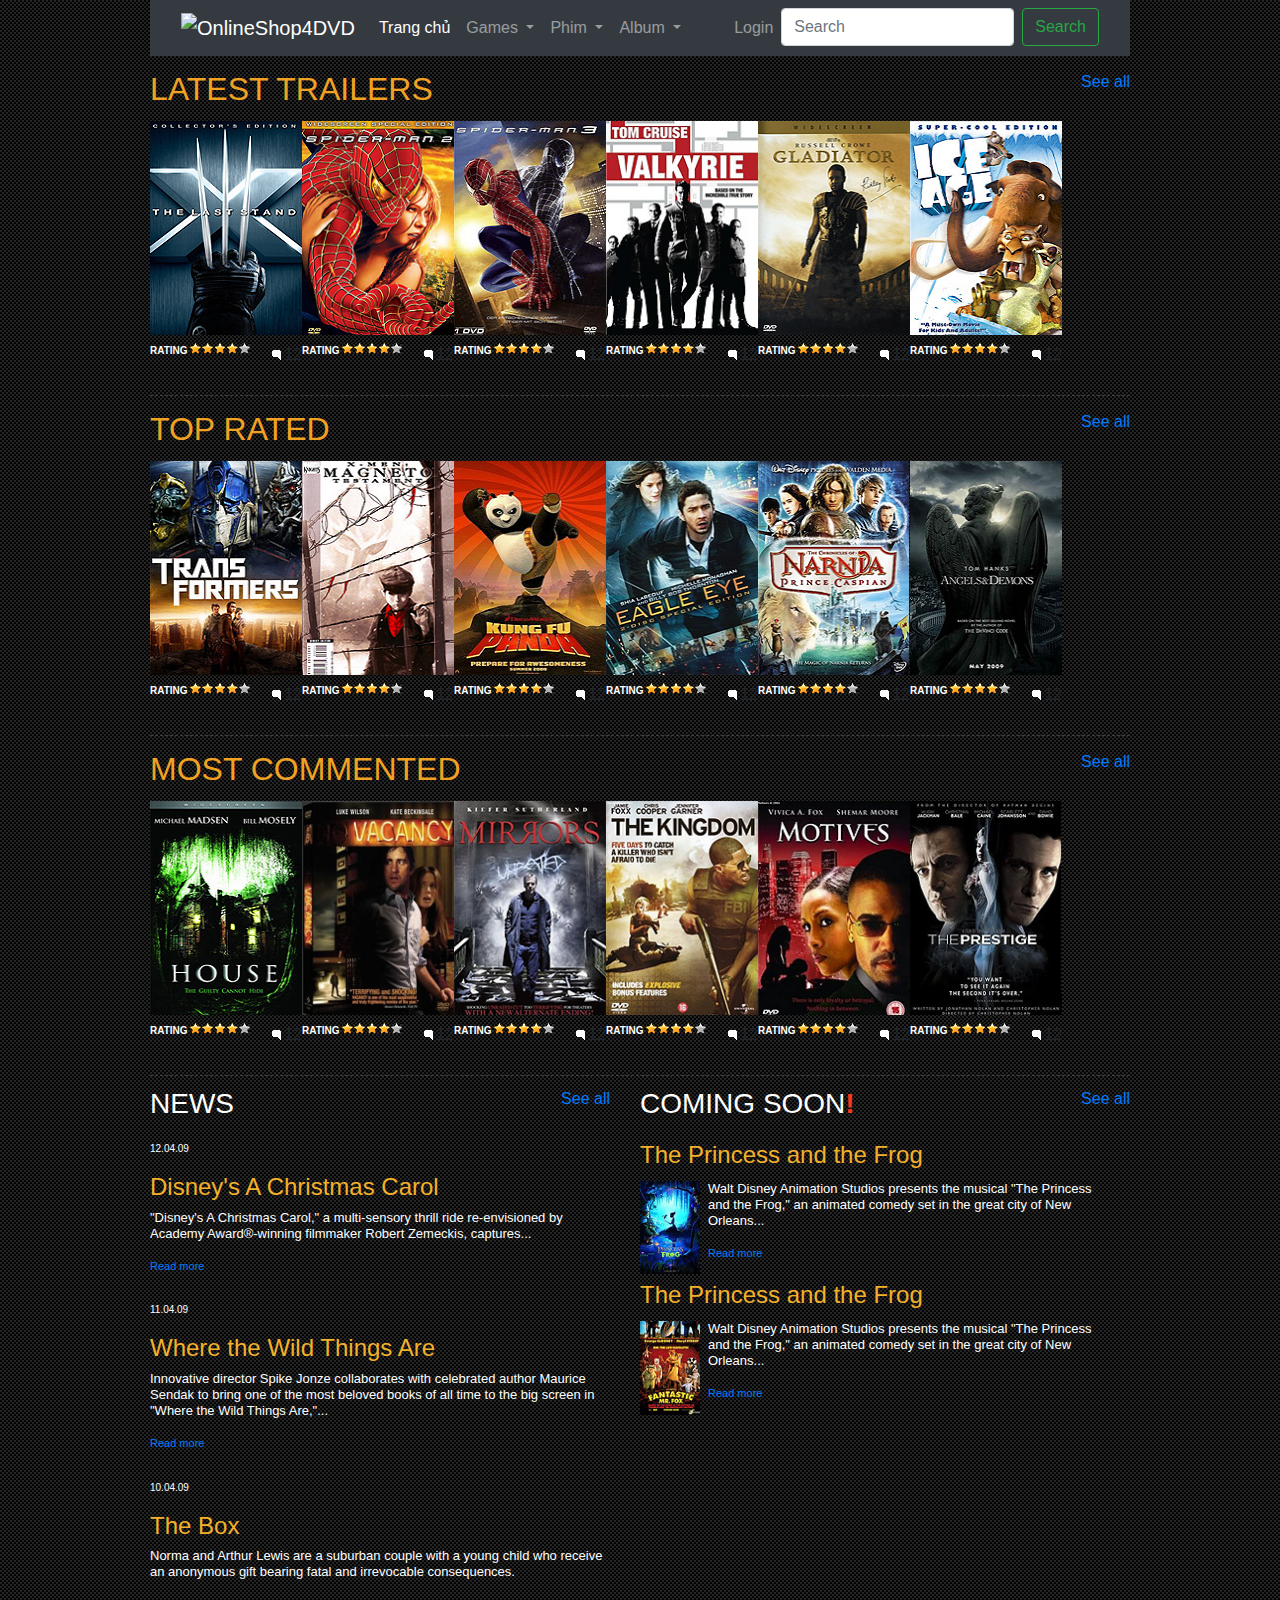
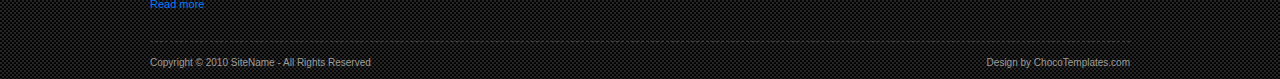
==== FRONTEND/index.html @ 72869374 "Add files via upload" ====
<!DOCTYPE html PUBLIC "-//W3C//DTD XHTML 1.0 Transitional//EN" "http://www.w3.org/TR/xhtml1/DTD/xhtml1-transitional.dtd">
<html xmlns="http://www.w3.org/1999/xhtml">
<head>
<title>MovieHunter</title>
<meta http-equiv="Content-Type" content="text/html; charset=utf-8" />
<link rel="stylesheet" href="css/style.css" type="text/css" media="all" />
<link rel="stylesheet" href="https://stackpath.bootstrapcdn.com/bootstrap/4.3.1/css/bootstrap.min.css" integrity="sha384-ggOyR0iXCbMQv3Xipma34MD+dH/1fQ784/j6cY/iJTQUOhcWr7x9JvoRxT2MZw1T" crossorigin="anonymous">
<script type="text/javascript" src="js/jquery-1.4.2.min.js"></script>
<script type="text/javascript" src="js/jquery-func.js"></script>
<script src="https://code.jquery.com/jquery-3.3.1.slim.min.js" integrity="sha384-q8i/X+965DzO0rT7abK41JStQIAqVgRVzpbzo5smXKp4YfRvH+8abtTE1Pi6jizo" crossorigin="anonymous"></script>
<script src="https://cdnjs.cloudflare.com/ajax/libs/popper.js/1.14.7/umd/popper.min.js" integrity="sha384-UoQfFZi/Z9sH6G+Jc3GHE4LWSKz9L3/6nQURxX5ST6UZl/60p4B7tUWE5wA6BwEA" crossorigin="anonymous"></script>
<link rel="stylesheet" href="https://cdn.jsdelivr.net/npm/bootstrap@4.6.0/dist/css/bootstrap.min.css">
<script src="https://code.jquery.com/jquery-3.5.1.slim.min.js"></script>
<script src="https://cdn.jsdelivr.net/npm/popper.js@1.16.0/dist/umd/popper.min.js"></script>
<script src="https://cdn.jsdelivr.net/npm/bootstrap@4.6.0/dist/js/bootstrap.min.js"></script><!--[if IE 6]><link rel="stylesheet" href="css/ie6.css" type="text/css" media="all" /><![endif]-->
</head>
<body>
<!-- START PAGE SOURCE -->
<div id="shell">
  <nav class="navbar navbar-expand-md navbar-dark bg-dark">
    <div class="container">
      <!-- Logo -->
      <a class="navbar-brand" href="#">
        <img src="/path/to/your/logo.png" alt="OnlineShop4DVD" height="30">
      </a>
      <!-- Responsive Navbar Toggler -->
      <button class="navbar-toggler" type="button" data-toggle="collapse" data-target="#navbarNav" aria-controls="navbarNav" aria-expanded="false" aria-label="Toggle navigation">
        <span class="navbar-toggler-icon"></span>
      </button>
    <!-- Navbar Links -->
      <div class="collapse navbar-collapse" id="navbarNav">
        <ul class="navbar-nav mr-auto">
          <li class="nav-item active">
            <a class="nav-link" href="/">Trang chủ <span class="sr-only">(current)</span>
            </a>
          </li>
          <!-- Games Dropdown Menu -->
          <li class="nav-item dropdown">
            <a class="nav-link dropdown-toggle" href="#" id="gamesDropdown" role="button" data-toggle="dropdown" aria-haspopup="true" aria-expanded="false"> Games </a>
            <div class="dropdown-menu" aria-labelledby="gamesDropdown">
              <a class="dropdown-item" href="/action-games">Hành động</a>
              <a class="dropdown-item" href="/rpg-games">Nhập vai</a>
            </div>
          </li>
          <!-- Phim Dropdown Menu -->
          <li class="nav-item dropdown">
            <a class="nav-link dropdown-toggle" href="#" id="phimDropdown" role="button" data-toggle="dropdown" aria-haspopup="true" aria-expanded="false"> Phim </a>
            <div class="dropdown-menu" aria-labelledby="phimDropdown">
              <a class="dropdown-item" href="/action-movies">Hành động</a>
              <a class="dropdown-item" href="/drama-movies">Tâm lý</a>
            </div>
          </li>
          <!-- Album Dropdown Menu -->
          <li class="nav-item dropdown">
            <a class="nav-link dropdown-toggle" href="#" id="albumDropdown" role="button" data-toggle="dropdown" aria-haspopup="true" aria-expanded="false"> Album </a>
            <div class="dropdown-menu" aria-labelledby="albumDropdown">
              <a class="dropdown-item" href="/rock-albums">Rock</a>
              <a class="dropdown-item" href="/pop-albums">Pop</a>
              <a class="dropdown-item" href="/vpop-albums">VPop</a>
            </div>
          </li>
        </ul>
        <!-- Navbar Buttons -->
        <ul class="navbar-nav">
          <li class="nav-item">
            <a class="nav-link" href="/login">Login</a>
          </li>
          <li class="nav-item">
            <form class="form-inline my-2 my-lg-0">
              <input class="form-control mr-sm-2" type="search" placeholder="Search" aria-label="Search">
              <button class="btn btn-outline-success my-2 my-sm-0" type="submit">Search</button>
            </form>
          </li>
        </ul>
      </div>
    </div>
  </nav>
  <div id="main">
    <div id="content">
      <div class="box">
        <div class="head">
          <h2>LATEST TRAILERS</h2>
          <p class="text-right"><a href="#">See all</a></p>
        </div>
        <div class="movie">
          <div class="movie-image"> <span class="play"><span class="name">X-MAN</span></span> <a href="#"><img src="css/images/movie1.jpg" alt="" /></a> </div>
          <div class="rating">
            <p>RATING</p>
            <div class="stars">
              <div class="stars-in"> </div>
            </div>
            <span class="comments">12</span> </div>
        </div>
        <div class="movie">
          <div class="movie-image"> <span class="play"><span class="name">SPIDER MAN 2</span></span> <a href="#"><img src="css/images/movie2.jpg" alt="" /></a> </div>
          <div class="rating">
            <p>RATING</p>
            <div class="stars">
              <div class="stars-in"> </div>
            </div>
            <span class="comments">12</span> </div>
        </div>
        <div class="movie">
          <div class="movie-image"> <span class="play"><span class="name">SPIDER MAN 3</span></span> <a href="#"><img src="css/images/movie3.jpg" alt="" /></a> </div>
          <div class="rating">
            <p>RATING</p>
            <div class="stars">
              <div class="stars-in"> </div>
            </div>
            <span class="comments">12</span> </div>
        </div>
        <div class="movie">
          <div class="movie-image"> <span class="play"><span class="name">VALKYRIE</span></span> <a href="#"><img src="css/images/movie4.jpg" alt="" /></a> </div>
          <div class="rating">
            <p>RATING</p>
            <div class="stars">
              <div class="stars-in"> </div>
            </div>
            <span class="comments">12</span> </div>
        </div>
        <div class="movie">
          <div class="movie-image"> <span class="play"><span class="name">GLADIATOR</span></span> <a href="#"><img src="css/images/movie5.jpg" alt="" /></a> </div>
          <div class="rating">
            <p>RATING</p>
            <div class="stars">
              <div class="stars-in"> </div>
            </div>
            <span class="comments">12</span> </div>
        </div>
        <div class="movie last">
          <div class="movie-image"> <span class="play"><span class="name">ICE AGE</span></span> <a href="#"><img src="css/images/movie6.jpg" alt="" /></a> </div>
          <div class="rating">
            <p>RATING</p>
            <div class="stars">
              <div class="stars-in"> </div>
            </div>
            <span class="comments">12</span> </div>
        </div>
        <div class="cl">&nbsp;</div>
      </div>
      <div class="box">
        <div class="head">
          <h2>TOP RATED</h2>
          <p class="text-right"><a href="#">See all</a></p>
        </div>
        <div class="movie">
          <div class="movie-image"> <span class="play"><span class="name">TRANSFORMERS</span></span> <a href="#"><img src="css/images/movie7.jpg" alt="" /></a> </div>
          <div class="rating">
            <p>RATING</p>
            <div class="stars">
              <div class="stars-in"> </div>
            </div>
            <span class="comments">12</span> </div>
        </div>
        <div class="movie">
          <div class="movie-image"> <span class="play"><span class="name">MAGNETO</span></span> <a href="#"><img src="css/images/movie8.jpg" alt="" /></a> </div>
          <div class="rating">
            <p>RATING</p>
            <div class="stars">
              <div class="stars-in"> </div>
            </div>
            <span class="comments">12</span> </div>
        </div>
        <div class="movie">
          <div class="movie-image"> <span class="play"><span class="name">KUNG FU PANDA</span></span> <a href="#"><img src="css/images/movie9.jpg" alt="" /></a> </div>
          <div class="rating">
            <p>RATING</p>
            <div class="stars">
              <div class="stars-in"> </div>
            </div>
            <span class="comments">12</span> </div>
        </div>
        <div class="movie">
          <div class="movie-image"> <span class="play"><span class="name">EAGLE EYE</span></span> <a href="#"><img src="css/images/movie10.jpg" alt="" /></a> </div>
          <div class="rating">
            <p>RATING</p>
            <div class="stars">
              <div class="stars-in"> </div>
            </div>
            <span class="comments">12</span> </div>
        </div>
        <div class="movie">
          <div class="movie-image"> <span class="play"><span class="name">NARNIA</span></span> <a href="#"><img src="css/images/movie11.jpg" alt="" /></a> </div>
          <div class="rating">
            <p>RATING</p>
            <div class="stars">
              <div class="stars-in"> </div>
            </div>
            <span class="comments">12</span> </div>
        </div>
        <div class="movie last">
          <div class="movie-image"> <span class="play"><span class="name">ANGELS &amp; DEMONS</span></span> <a href="#"><img src="css/images/movie12.jpg" alt="" /></a> </div>
          <div class="rating">
            <p>RATING</p>
            <div class="stars">
              <div class="stars-in"> </div>
            </div>
            <span class="comments">12</span> </div>
        </div>
        <div class="cl">&nbsp;</div>
      </div>
      <div class="box">
        <div class="head">
          <h2>MOST COMMENTED</h2>
          <p class="text-right"><a href="#">See all</a></p>
        </div>
        <div class="movie">
          <div class="movie-image"> <span class="play"><span class="name">HOUSE</span></span> <a href="#"><img src="css/images/movie13.jpg" alt="" /></a> </div>
          <div class="rating">
            <p>RATING</p>
            <div class="stars">
              <div class="stars-in"> </div>
            </div>
            <span class="comments">12</span> </div>
        </div>
        <div class="movie">
          <div class="movie-image"> <span class="play"><span class="name">VACANCY</span></span> <a href="#"><img src="css/images/movie14.jpg" alt="" /></a> </div>
          <div class="rating">
            <p>RATING</p>
            <div class="stars">
              <div class="stars-in"> </div>
            </div>
            <span class="comments">12</span> </div>
        </div>
        <div class="movie">
          <div class="movie-image"> <span class="play"><span class="name">MIRRORS</span></span> <a href="#"><img src="css/images/movie15.jpg" alt="" /></a> </div>
          <div class="rating">
            <p>RATING</p>
            <div class="stars">
              <div class="stars-in"> </div>
            </div>
            <span class="comments">12</span> </div>
        </div>
        <div class="movie">
          <div class="movie-image"> <span class="play"><span class="name">THE KINGDOM</span></span> <a href="#"><img src="css/images/movie16.jpg" alt="" /></a> </div>
          <div class="rating">
            <p>RATING</p>
            <div class="stars">
              <div class="stars-in"> </div>
            </div>
            <span class="comments">12</span> </div>
        </div>
        <div class="movie">
          <div class="movie-image"> <span class="play"><span class="name">MOTIVES</span></span> <a href="#"><img src="css/images/movie17.jpg" alt="" /></a> </div>
          <div class="rating">
            <p>RATING</p>
            <div class="stars">
              <div class="stars-in"> </div>
            </div>
            <span class="comments">12</span> </div>
        </div>
        <div class="movie last">
          <div class="movie-image"> <span class="play"><span class="name">THE PRESTIGE</span></span> <a href="#"><img src="css/images/movie18.jpg" alt="" /></a> </div>
          <div class="rating">
            <p>RATING</p>
            <div class="stars">
              <div class="stars-in"> </div>
            </div>
            <span class="comments">12</span> </div>
        </div>
        <div class="cl">&nbsp;</div>
      </div>
    </div>
    <div id="news">
      <div class="head">
        <h3>NEWS</h3>
        <p class="text-right"><a href="#">See all</a></p>
      </div>
      <div class="content">
        <p class="date">12.04.09</p>
        <h4>Disney's A Christmas Carol</h4>
        <p>&quot;Disney's A Christmas Carol,&quot; a multi-sensory thrill ride re-envisioned by Academy Award&reg;-winning filmmaker Robert Zemeckis, captures... </p>
        <a href="#">Read more</a> </div>
      <div class="content">
        <p class="date">11.04.09</p>
        <h4>Where the Wild Things Are</h4>
        <p>Innovative director Spike Jonze collaborates with celebrated author Maurice Sendak to bring one of the most beloved books of all time to the big screen in &quot;Where the Wild Things Are,&quot;...</p>
        <a href="#">Read more</a> </div>
      <div class="content">
        <p class="date">10.04.09</p>
        <h4>The Box</h4>
        <p>Norma and Arthur Lewis are a suburban couple with a young child who receive an anonymous gift bearing fatal and irrevocable consequences.</p>
        <a href="#">Read more</a> </div>
    </div>
    <div id="coming">
      <div class="head">
        <h3>COMING SOON<strong>!</strong></h3>
        <p class="text-right"><a href="#">See all</a></p>
      </div>
      <div class="content">
        <h4>The Princess and the Frog </h4>
        <a href="#"><img src="css/images/coming-soon1.jpg" alt="" /></a>
        <p>Walt Disney Animation Studios presents the musical &quot;The Princess and the Frog,&quot; an animated comedy set in the great city of New Orleans...</p>
        <a href="#">Read more</a> </div>
      <div class="cl">&nbsp;</div>
      <div class="content">
        <h4>The Princess and the Frog </h4>
        <a href="#"><img src="css/images/coming-soon2.jpg" alt="" /></a>
        <p>Walt Disney Animation Studios presents the musical &quot;The Princess and the Frog,&quot; an animated comedy set in the great city of New Orleans...</p>
        <a href="#">Read more</a> </div>
    </div>
    <div class="cl">&nbsp;</div>
  </div>
  <div id="footer">
    <p class="lf">Copyright &copy; 2010 <a href="#">SiteName</a> - All Rights Reserved</p>
    <p class="rf">Design by <a href="http://chocotemplates.com/">ChocoTemplates.com</a></p>
    <div style="clear:both;"></div>
  </div>
</div>
<!-- END PAGE SOURCE -->
</body>
</html>
---- FRONTEND/css/style.css ----
* {
	margin:0;
	padding:0;
	outline:0;
}
body {
	font-size:12px;
	line-height:1.3;
	font-family:Arial, Helvetica, Sans-Serif;
	color:#ccc;
	background:url('images/body-bg.gif');
}
a {
	color:#e7b038;
	text-decoration:underline;
	cursor:pointer;
}
a:hover {
	text-decoration:none;
}
a img {
	border:0;
}
input, textarea, select {
	font-size:12px;
	font-family:Arial, Helvetica, sans-serif;
}
textarea {
	overflow:auto;
}
.cl {
	display:block;
	height:0;
	font-size:0;
	line-height:0;
	text-indent:-4000px;
	clear:both;
}
.notext {
	font-size:0;
	line-height:0;
	text-indent:-4000px;
}
.left, .alignleft {
	float:left;
	display:inline;
}
.right, .alignright {
	float:right;
	display:inline;
}
.text-right {
	text-align:right;
}
h2 {
	font-size:10px;
	color:#f2a223;
	font-weight:bold;
}
h3 {
	font-size:14px;
	color:#fff;
	font-weight:bold;
}
h4 {
	font-size:14px;
	color:#f3b12b;
	font-weight:bold;
}
#shell {
	width:980px;
	margin:0 auto;
}
#header {
	position:relative;
}
h1#logo {
	position:absolute;
	top:37px;
	left:0;
}
h1#logo a {
	float:left;
	width:239px;
	height:49px;
	background:url('images/logo.gif') no-repeat 0 0;
	font-size:0;
	line-height:0;
	text-indent:-4000px;
}
.social {
	float:right;
	width:160px;
	padding-top:11px;
}
.social span {
	float:left;
	display:inline;
	font-size:10px;
	color:#9f9f9f;
	line-height:16px;
	padding-right:5px;
}
.social ul {
	list-style:none;
}
.social ul li {
	float:left;
	display:inline;
	width:16px;
	padding-right:2px;
}
.social ul li a {
	float:left;
	display:inline;
	width:16px;
	height:16px;
	background:url('images/social.gif') no-repeat 0 0;
	font-size:0;
	line-height:0;
	text-indent:-4000px;
}
.social ul li a.facebook {
	background-position:-18px 0;
}
.social ul li a.vimeo {
	background-position:-36px 0;
}
.social ul li a.rss {
	background-position:-54px 0;
}
#navigation {
	float:right;
	clear:right;
	padding-top:28px;
	padding-bottom:47px;
}
#navigation ul {
	list-style:none;
}
#navigation ul li {
	float:left;
	display:inline;
	padding-left:29px;
}
#navigation ul li a {
	font-size:14px;
	font-weight:bold;
	color:#fff;
	text-decoration:none;
}
#navigation ul li a.active, #navigation ul li a:hover {
	color:#d91d2a;
}
#sub-navigation {
	display:block;
	clear:right;
	border-top:1px dashed #666;
	border-bottom:1px dashed #666;
	padding:8px 0;
}
#sub-navigation ul {
	list-style:none;
}
#sub-navigation ul li {
	float:left;
	display:inline;
	padding-right:23px;
}
#sub-navigation ul li a {
	font-size:14px;
	font-weight:bold;
	color:#fff;
	line-height:24px;
	text-decoration:none;
}
#sub-navigation ul li a:hover {
	text-decoration:underline;
}
#search {
	width:346px;
	margin:0 0 0 auto;
}
#search label {
	float:left;
	display:inline;
	font-size:14px;
	font-weight:bold;
	color:#fff;
	line-height:24px;
	padding-right:6px;
}
#search .search-field {
	width:238px;
	border:1px solid #413e3e;
	background:#000;
	color:#787878;
	padding:2px 0 2px 2px;
}
#search .search-button {
	font-size:14px;
	font-weight:bold;
	border:0;
	background:none;
	color:#fff;
	cursor:pointer;
}
#main {
	border-bottom:1px dashed #413e3e;
}
#content {
}
.box {
	width:980px;
	border-bottom:1px dashed #413e3e;
	padding-bottom:21px;
}
.box .head {
	width:980px;
	padding-top:14px;
	padding-bottom:11px;
}
.box .head h2 {
	float:left;
	display:inline;
}
.box .movie {
	width:152px;
	float:left;
	padding-right:12px;
}
.movie-image {
	float:left;
	width:152px;
	height:214px;
	position:relative;
}
.movie-image img {
	width:152px;
	height:214px;
}
.movie-image a {
	float:left;
	display:inline;
	width:152px;
	height:214px;
	position:relative;
	z-index:2;
}
.play {
	position:absolute;
	top:0;
	left:0;
	width:152px;
	height:214px;
	background:url('images/image-hover.png');
	display:block;
	z-index:5;
	cursor:pointer;
	display:none;
}
.movie span.name {
	font-weight:bold;
	color:#fff;
	font-size:14px;
	text-align:center;
	padding-top:160px;
	display:block;
}
.box .last {
	padding:0;
}
.rating {
	float:left;
	width:152px;
	padding-top:8px;
}
.rating p {
	float:left;
	font-size:10px;
	color:#fff;
	font-weight:bold;
}
.rating .stars {
	float:left;
	width:60px;
	height:11px;
	background:url('images/stars.gif') no-repeat 0 0;
	margin-left:2px;
}
.rating .stars-in {
	width:48px;
	display:inline;
	background:url('images/stars.gif') no-repeat 0 bottom;
	position:absolute;
	height:11px;
	font-size:0;
	line-height:0;
	text-indent:-4000px;
}
.comments {
	background:url('images/comments.gif') no-repeat 0 center;
	padding-left:12px;
	float:right;
}
#news {
	width:460px;
	float:left;
}
#news .head {
	width:460px;
	padding-top:11px;
	padding-bottom:14px;
}
#news h3, #coming h3 {
	float:left;
}
#coming {
	width:490px;
	float:left;
	padding-left:30px;
}
#coming .head {
	width:490px;
	padding-top:11px;
	padding-bottom:14px;
}
#coming .head strong {
	color:#ff361a;
}
#coming .content {
	min-height:130px;
	height:auto !important;
	height:130px;
	padding-bottom:20px;
}
#coming .content h4 {
	padding-bottom:3px;
}
.content {
	padding-bottom:28px;
}
.content .date {
	font-size:10px;
	color:#fff;
}
.content img {
	float:left;
	width:68px;
	padding-right:8px;
}
.content p {
	font-size:13px;
	color:#fff;
	line-height:16px;
}
.content a {
	font-size:11px;
}
#footer {
	padding:15px 0 0 0;
	font-size:10px;
}
#footer, #footer a {
	color:#9c9c9c;
	text-decoration:none;
}
#footer a:hover {
	text-decoration:none;
}
#footer p {
	margin:0;
	padding:0 0 11px 0;
	line-height:normal;
	white-space:nowrap;
}
#footer .lf {
	float:left;
}
#footer .rf {
	float:right;
}
---- FRONTEND/css/ie6.css ----
.play {
	background-image:none;
 	filter:progid:DXImageTransform.Microsoft.AlphaImageLoader(src='css/images/image-hover.png', sizingMethod='image');
}
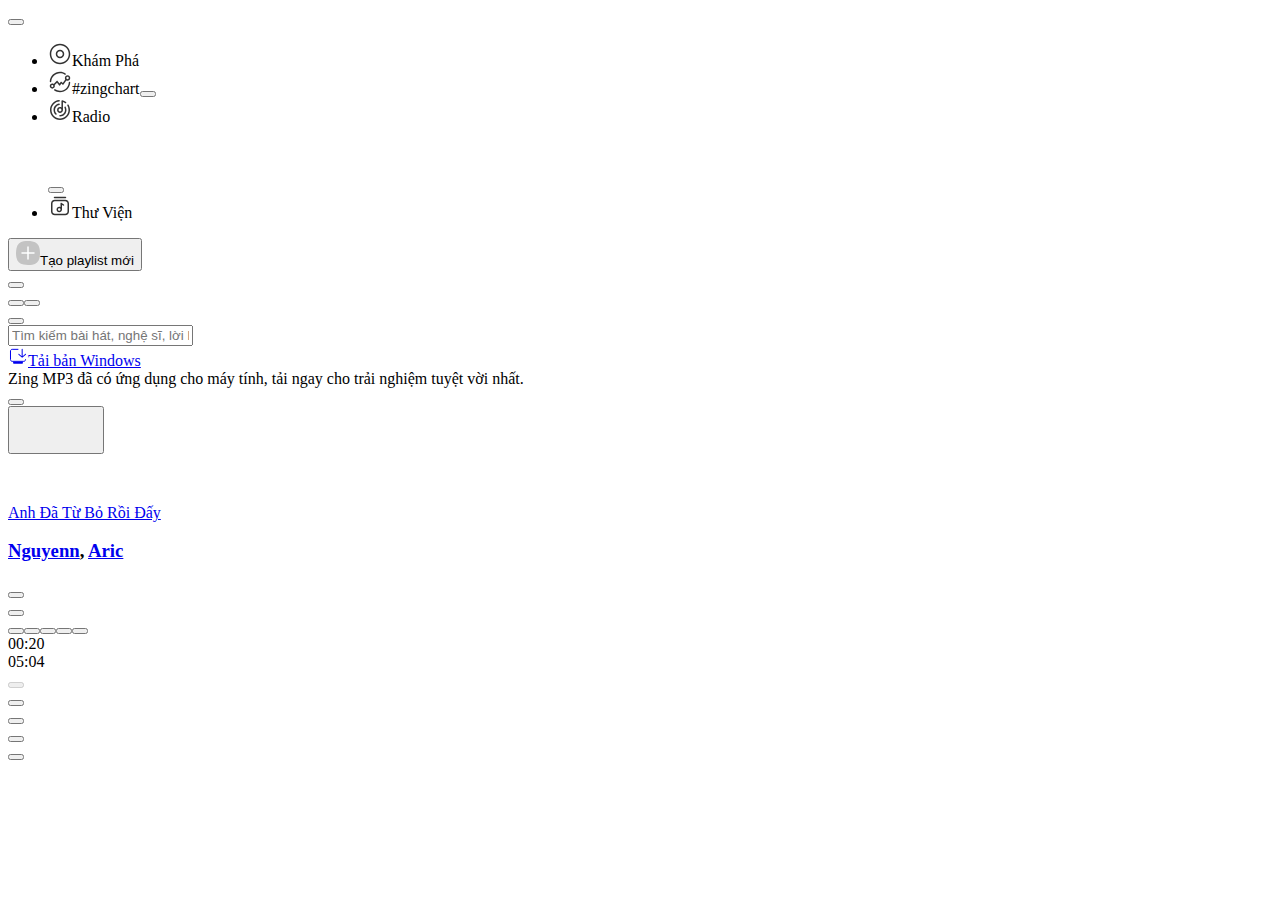
==== commit 122fd9ef: "Update Album" ====
--- a/FRONTEND/index.html
+++ b/FRONTEND/index.html
@@ -1,312 +1,367 @@
-<!DOCTYPE html PUBLIC "-//W3C//DTD XHTML 1.0 Transitional//EN" "http://www.w3.org/TR/xhtml1/DTD/xhtml1-transitional.dtd">
-<html xmlns="http://www.w3.org/1999/xhtml">
-<head>
-<title>MovieHunter</title>
-<meta http-equiv="Content-Type" content="text/html; charset=utf-8" />
-<link rel="stylesheet" href="css/style.css" type="text/css" media="all" />
-<link rel="stylesheet" href="https://stackpath.bootstrapcdn.com/bootstrap/4.3.1/css/bootstrap.min.css" integrity="sha384-ggOyR0iXCbMQv3Xipma34MD+dH/1fQ784/j6cY/iJTQUOhcWr7x9JvoRxT2MZw1T" crossorigin="anonymous">
-<script type="text/javascript" src="js/jquery-1.4.2.min.js"></script>
-<script type="text/javascript" src="js/jquery-func.js"></script>
-<script src="https://code.jquery.com/jquery-3.3.1.slim.min.js" integrity="sha384-q8i/X+965DzO0rT7abK41JStQIAqVgRVzpbzo5smXKp4YfRvH+8abtTE1Pi6jizo" crossorigin="anonymous"></script>
-<script src="https://cdnjs.cloudflare.com/ajax/libs/popper.js/1.14.7/umd/popper.min.js" integrity="sha384-UoQfFZi/Z9sH6G+Jc3GHE4LWSKz9L3/6nQURxX5ST6UZl/60p4B7tUWE5wA6BwEA" crossorigin="anonymous"></script>
-<link rel="stylesheet" href="https://cdn.jsdelivr.net/npm/bootstrap@4.6.0/dist/css/bootstrap.min.css">
-<script src="https://code.jquery.com/jquery-3.5.1.slim.min.js"></script>
-<script src="https://cdn.jsdelivr.net/npm/popper.js@1.16.0/dist/umd/popper.min.js"></script>
-<script src="https://cdn.jsdelivr.net/npm/bootstrap@4.6.0/dist/js/bootstrap.min.js"></script><!--[if IE 6]><link rel="stylesheet" href="css/ie6.css" type="text/css" media="all" /><![endif]-->
-</head>
-<body>
-<!-- START PAGE SOURCE -->
-<div id="shell">
-  <nav class="navbar navbar-expand-md navbar-dark bg-dark">
-    <div class="container">
-      <!-- Logo -->
-      <a class="navbar-brand" href="#">
-        <img src="/path/to/your/logo.png" alt="OnlineShop4DVD" height="30">
-      </a>
-      <!-- Responsive Navbar Toggler -->
-      <button class="navbar-toggler" type="button" data-toggle="collapse" data-target="#navbarNav" aria-controls="navbarNav" aria-expanded="false" aria-label="Toggle navigation">
-        <span class="navbar-toggler-icon"></span>
-      </button>
-    <!-- Navbar Links -->
-      <div class="collapse navbar-collapse" id="navbarNav">
-        <ul class="navbar-nav mr-auto">
-          <li class="nav-item active">
-            <a class="nav-link" href="/">Trang chủ <span class="sr-only">(current)</span>
-            </a>
-          </li>
-          <!-- Games Dropdown Menu -->
-          <li class="nav-item dropdown">
-            <a class="nav-link dropdown-toggle" href="#" id="gamesDropdown" role="button" data-toggle="dropdown" aria-haspopup="true" aria-expanded="false"> Games </a>
-            <div class="dropdown-menu" aria-labelledby="gamesDropdown">
-              <a class="dropdown-item" href="/action-games">Hành động</a>
-              <a class="dropdown-item" href="/rpg-games">Nhập vai</a>
-            </div>
-          </li>
-          <!-- Phim Dropdown Menu -->
-          <li class="nav-item dropdown">
-            <a class="nav-link dropdown-toggle" href="#" id="phimDropdown" role="button" data-toggle="dropdown" aria-haspopup="true" aria-expanded="false"> Phim </a>
-            <div class="dropdown-menu" aria-labelledby="phimDropdown">
-              <a class="dropdown-item" href="/action-movies">Hành động</a>
-              <a class="dropdown-item" href="/drama-movies">Tâm lý</a>
-            </div>
-          </li>
-          <!-- Album Dropdown Menu -->
-          <li class="nav-item dropdown">
-            <a class="nav-link dropdown-toggle" href="#" id="albumDropdown" role="button" data-toggle="dropdown" aria-haspopup="true" aria-expanded="false"> Album </a>
-            <div class="dropdown-menu" aria-labelledby="albumDropdown">
-              <a class="dropdown-item" href="/rock-albums">Rock</a>
-              <a class="dropdown-item" href="/pop-albums">Pop</a>
-              <a class="dropdown-item" href="/vpop-albums">VPop</a>
-            </div>
-          </li>
-        </ul>
-        <!-- Navbar Buttons -->
-        <ul class="navbar-nav">
-          <li class="nav-item">
-            <a class="nav-link" href="/login">Login</a>
-          </li>
-          <li class="nav-item">
-            <form class="form-inline my-2 my-lg-0">
-              <input class="form-control mr-sm-2" type="search" placeholder="Search" aria-label="Search">
-              <button class="btn btn-outline-success my-2 my-sm-0" type="submit">Search</button>
-            </form>
-          </li>
-        </ul>
-      </div>
-    </div>
-  </nav>
-  <div id="main">
-    <div id="content">
-      <div class="box">
-        <div class="head">
-          <h2>LATEST TRAILERS</h2>
-          <p class="text-right"><a href="#">See all</a></p>
-        </div>
-        <div class="movie">
-          <div class="movie-image"> <span class="play"><span class="name">X-MAN</span></span> <a href="#"><img src="css/images/movie1.jpg" alt="" /></a> </div>
-          <div class="rating">
-            <p>RATING</p>
-            <div class="stars">
-              <div class="stars-in"> </div>
-            </div>
-            <span class="comments">12</span> </div>
-        </div>
-        <div class="movie">
-          <div class="movie-image"> <span class="play"><span class="name">SPIDER MAN 2</span></span> <a href="#"><img src="css/images/movie2.jpg" alt="" /></a> </div>
-          <div class="rating">
-            <p>RATING</p>
-            <div class="stars">
-              <div class="stars-in"> </div>
-            </div>
-            <span class="comments">12</span> </div>
-        </div>
-        <div class="movie">
-          <div class="movie-image"> <span class="play"><span class="name">SPIDER MAN 3</span></span> <a href="#"><img src="css/images/movie3.jpg" alt="" /></a> </div>
-          <div class="rating">
-            <p>RATING</p>
-            <div class="stars">
-              <div class="stars-in"> </div>
-            </div>
-            <span class="comments">12</span> </div>
-        </div>
-        <div class="movie">
-          <div class="movie-image"> <span class="play"><span class="name">VALKYRIE</span></span> <a href="#"><img src="css/images/movie4.jpg" alt="" /></a> </div>
-          <div class="rating">
-            <p>RATING</p>
-            <div class="stars">
-              <div class="stars-in"> </div>
-            </div>
-            <span class="comments">12</span> </div>
-        </div>
-        <div class="movie">
-          <div class="movie-image"> <span class="play"><span class="name">GLADIATOR</span></span> <a href="#"><img src="css/images/movie5.jpg" alt="" /></a> </div>
-          <div class="rating">
-            <p>RATING</p>
-            <div class="stars">
-              <div class="stars-in"> </div>
-            </div>
-            <span class="comments">12</span> </div>
-        </div>
-        <div class="movie last">
-          <div class="movie-image"> <span class="play"><span class="name">ICE AGE</span></span> <a href="#"><img src="css/images/movie6.jpg" alt="" /></a> </div>
-          <div class="rating">
-            <p>RATING</p>
-            <div class="stars">
-              <div class="stars-in"> </div>
-            </div>
-            <span class="comments">12</span> </div>
-        </div>
-        <div class="cl">&nbsp;</div>
-      </div>
-      <div class="box">
-        <div class="head">
-          <h2>TOP RATED</h2>
-          <p class="text-right"><a href="#">See all</a></p>
-        </div>
-        <div class="movie">
-          <div class="movie-image"> <span class="play"><span class="name">TRANSFORMERS</span></span> <a href="#"><img src="css/images/movie7.jpg" alt="" /></a> </div>
-          <div class="rating">
-            <p>RATING</p>
-            <div class="stars">
-              <div class="stars-in"> </div>
-            </div>
-            <span class="comments">12</span> </div>
-        </div>
-        <div class="movie">
-          <div class="movie-image"> <span class="play"><span class="name">MAGNETO</span></span> <a href="#"><img src="css/images/movie8.jpg" alt="" /></a> </div>
-          <div class="rating">
-            <p>RATING</p>
-            <div class="stars">
-              <div class="stars-in"> </div>
-            </div>
-            <span class="comments">12</span> </div>
-        </div>
-        <div class="movie">
-          <div class="movie-image"> <span class="play"><span class="name">KUNG FU PANDA</span></span> <a href="#"><img src="css/images/movie9.jpg" alt="" /></a> </div>
-          <div class="rating">
-            <p>RATING</p>
-            <div class="stars">
-              <div class="stars-in"> </div>
-            </div>
-            <span class="comments">12</span> </div>
-        </div>
-        <div class="movie">
-          <div class="movie-image"> <span class="play"><span class="name">EAGLE EYE</span></span> <a href="#"><img src="css/images/movie10.jpg" alt="" /></a> </div>
-          <div class="rating">
-            <p>RATING</p>
-            <div class="stars">
-              <div class="stars-in"> </div>
-            </div>
-            <span class="comments">12</span> </div>
-        </div>
-        <div class="movie">
-          <div class="movie-image"> <span class="play"><span class="name">NARNIA</span></span> <a href="#"><img src="css/images/movie11.jpg" alt="" /></a> </div>
-          <div class="rating">
-            <p>RATING</p>
-            <div class="stars">
-              <div class="stars-in"> </div>
-            </div>
-            <span class="comments">12</span> </div>
-        </div>
-        <div class="movie last">
-          <div class="movie-image"> <span class="play"><span class="name">ANGELS &amp; DEMONS</span></span> <a href="#"><img src="css/images/movie12.jpg" alt="" /></a> </div>
-          <div class="rating">
-            <p>RATING</p>
-            <div class="stars">
-              <div class="stars-in"> </div>
-            </div>
-            <span class="comments">12</span> </div>
-        </div>
-        <div class="cl">&nbsp;</div>
-      </div>
-      <div class="box">
-        <div class="head">
-          <h2>MOST COMMENTED</h2>
-          <p class="text-right"><a href="#">See all</a></p>
-        </div>
-        <div class="movie">
-          <div class="movie-image"> <span class="play"><span class="name">HOUSE</span></span> <a href="#"><img src="css/images/movie13.jpg" alt="" /></a> </div>
-          <div class="rating">
-            <p>RATING</p>
-            <div class="stars">
-              <div class="stars-in"> </div>
-            </div>
-            <span class="comments">12</span> </div>
-        </div>
-        <div class="movie">
-          <div class="movie-image"> <span class="play"><span class="name">VACANCY</span></span> <a href="#"><img src="css/images/movie14.jpg" alt="" /></a> </div>
-          <div class="rating">
-            <p>RATING</p>
-            <div class="stars">
-              <div class="stars-in"> </div>
-            </div>
-            <span class="comments">12</span> </div>
-        </div>
-        <div class="movie">
-          <div class="movie-image"> <span class="play"><span class="name">MIRRORS</span></span> <a href="#"><img src="css/images/movie15.jpg" alt="" /></a> </div>
-          <div class="rating">
-            <p>RATING</p>
-            <div class="stars">
-              <div class="stars-in"> </div>
-            </div>
-            <span class="comments">12</span> </div>
-        </div>
-        <div class="movie">
-          <div class="movie-image"> <span class="play"><span class="name">THE KINGDOM</span></span> <a href="#"><img src="css/images/movie16.jpg" alt="" /></a> </div>
-          <div class="rating">
-            <p>RATING</p>
-            <div class="stars">
-              <div class="stars-in"> </div>
-            </div>
-            <span class="comments">12</span> </div>
-        </div>
-        <div class="movie">
-          <div class="movie-image"> <span class="play"><span class="name">MOTIVES</span></span> <a href="#"><img src="css/images/movie17.jpg" alt="" /></a> </div>
-          <div class="rating">
-            <p>RATING</p>
-            <div class="stars">
-              <div class="stars-in"> </div>
-            </div>
-            <span class="comments">12</span> </div>
-        </div>
-        <div class="movie last">
-          <div class="movie-image"> <span class="play"><span class="name">THE PRESTIGE</span></span> <a href="#"><img src="css/images/movie18.jpg" alt="" /></a> </div>
-          <div class="rating">
-            <p>RATING</p>
-            <div class="stars">
-              <div class="stars-in"> </div>
-            </div>
-            <span class="comments">12</span> </div>
-        </div>
-        <div class="cl">&nbsp;</div>
-      </div>
-    </div>
-    <div id="news">
-      <div class="head">
-        <h3>NEWS</h3>
-        <p class="text-right"><a href="#">See all</a></p>
-      </div>
-      <div class="content">
-        <p class="date">12.04.09</p>
-        <h4>Disney's A Christmas Carol</h4>
-        <p>&quot;Disney's A Christmas Carol,&quot; a multi-sensory thrill ride re-envisioned by Academy Award&reg;-winning filmmaker Robert Zemeckis, captures... </p>
-        <a href="#">Read more</a> </div>
-      <div class="content">
-        <p class="date">11.04.09</p>
-        <h4>Where the Wild Things Are</h4>
-        <p>Innovative director Spike Jonze collaborates with celebrated author Maurice Sendak to bring one of the most beloved books of all time to the big screen in &quot;Where the Wild Things Are,&quot;...</p>
-        <a href="#">Read more</a> </div>
-      <div class="content">
-        <p class="date">10.04.09</p>
-        <h4>The Box</h4>
-        <p>Norma and Arthur Lewis are a suburban couple with a young child who receive an anonymous gift bearing fatal and irrevocable consequences.</p>
-        <a href="#">Read more</a> </div>
-    </div>
-    <div id="coming">
-      <div class="head">
-        <h3>COMING SOON<strong>!</strong></h3>
-        <p class="text-right"><a href="#">See all</a></p>
-      </div>
-      <div class="content">
-        <h4>The Princess and the Frog </h4>
-        <a href="#"><img src="css/images/coming-soon1.jpg" alt="" /></a>
-        <p>Walt Disney Animation Studios presents the musical &quot;The Princess and the Frog,&quot; an animated comedy set in the great city of New Orleans...</p>
-        <a href="#">Read more</a> </div>
-      <div class="cl">&nbsp;</div>
-      <div class="content">
-        <h4>The Princess and the Frog </h4>
-        <a href="#"><img src="css/images/coming-soon2.jpg" alt="" /></a>
-        <p>Walt Disney Animation Studios presents the musical &quot;The Princess and the Frog,&quot; an animated comedy set in the great city of New Orleans...</p>
-        <a href="#">Read more</a> </div>
-    </div>
-    <div class="cl">&nbsp;</div>
-  </div>
-  <div id="footer">
-    <p class="lf">Copyright &copy; 2010 <a href="#">SiteName</a> - All Rights Reserved</p>
-    <p class="rf">Design by <a href="http://chocotemplates.com/">ChocoTemplates.com</a></p>
-    <div style="clear:both;"></div>
-  </div>
-</div>
-<!-- END PAGE SOURCE -->
-</body>
-</html>+<!DOCTYPE html>
+
+<html lang="vi" data-theme="purple"><head>
+  <title>Zing MP3 - Nghe nhạc mới, HOT nhất và tải nhạc miễn phí</title>
+<meta charset="utf-8">
+<meta name="viewport" content="width=device-width, initial-scale=1, shrink-to-fit=no">
+<meta name="theme-color" content="#000000">
+<meta name="description" content="🎵 Tận hưởng âm nhạc chất lượng cao 320kbps miễn phí với hàng triệu bài hát mới, playlist nhạc HOT, bảng xếp hạng #zingchart.">
+<meta name="keywords" content="Zing MP3, nhac so, nhac cua toi, nghe nhac, tai nhac, tim nhac, nhac chat luong cao, upload nhac, Zingmp3, zmp3, mp3, zing, tải nhạc, nghe nhạc, ca nhạc, nhạc, tải nhạc miễn phí, mp3.zing.vn, nghe nhac, nhac, ca nhac, tai nhac, tai nhac mien phi, download nhạc, download nhac, nhạc của tui, nhac cua tui">
+
+<meta name="robots" content="index, follow">
+
+
+<meta name="author" content="Zing MP3">
+<link rel="alternate" media="handheld" href="https://m.zingmp3.vn">
+<link rel="icon" type="image/png" href="https://static-zmp3.zmdcdn.me/skins/zmp3-v5.2/images/icon_zing_mp3_60.png">
+
+<meta name="apple-itunes-app" content="app-id=992357547">
+<meta name="google-site-verification" content="pzxzIC_2QSKnM2iQQQYKoPWc425970M_UIt2Rw3IKPk">
+<meta property="og:title" content="Zing MP3 - Nghe nhạc mới, HOT nhất và tải nhạc miễn phí">                
+<meta property="og:description" content="🎵 Tận hưởng âm nhạc chất lượng cao 320kbps miễn phí với hàng triệu bài hát mới, playlist nhạc HOT, bảng xếp hạng #zingchart.">        
+<meta property="og:image" content="https://static-zmp3.zadn.vn/skins/common/logo600.png">
+<meta property="og:image:url" content="https://static-zmp3.zadn.vn/skins/common/logo600.png">
+<meta property="og:url" content="https://zingmp3.vn">
+<meta property="og:site_name" content="Zing MP3">
+<meta property="og:type" content="website">
+<meta property="al:android:url" content="zingmp3://home?source=facebook&amp;src=facebook" data-app="">
+<meta property="al:android:package" content="com.zing.mp3" data-app="">
+<meta property="al:android:app_name" content="Zing MP3" data-app="">
+
+<meta property="al:ios:url" content="zingmp3://home?source=facebook&amp;src=facebook" data-app="">
+<meta property="al:ios:app_store_id" content="1603079626622346">
+<meta property="al:ios:app_name" content="Zing MP3">
+
+<meta property="al:web:url" content="https://zingmp3.vn">
+
+<meta http-equiv="Content-Type" content="text/html;charset=UTF-8">
+<meta http-equiv="Content-Language" content="vi">
+<meta property="fb:app_id" content="1603079626622346">
+<meta name="format-detection" content="telephone=no">
+<meta name="geo.region" content="VN-SG">
+<meta name="geo.placename" content="11">
+<meta name="geo.position" content="10.763945;106.656201">
+<meta name="ICBM" content="10.763945, 106.656201">
+
+<!-- DNS PREFETCH -->
+<link rel="dns-prefetch" href="//www.google-analytics.com"> 
+<link rel="dns-prefetch" href="//sp.zalo.me">
+<link rel="dns-prefetch" href="//stc-sp.zadn.vn"> 
+<link rel="dns-prefetch" href="//zjs.zmdcdn.me">
+<link rel="dns-prefetch" href="//static-zmp3.zmdcdn.me">
+<link rel="dns-prefetch" href="//connect.facebook.net">
+<link rel="dns-prefetch" href="//stc.za.zaloapp.com">
+<link rel="dns-prefetch" href="//za.zdn.vn/">
+<link rel="dns-prefetch" href="//www.googletagservices.com">
+<link rel="dns-prefetch" href="//www.googletagmanager.com">
+<link rel="dns-prefetch" href="//facebook.com">
+<link rel="dns-prefetch" href="//znews-mcloud-bf-s2.zadn.vn">
+<link rel="dns-prefetch" href="//adtima-static.zadn.vn"> 
+<link rel="dns-prefetch" href="//api.adtimaserver.vn">
+<link rel="dns-prefetch" href="//photo-resize-zmp3.zmdcdn.me">
+<link rel="dns-prefetch" href="//photo-zmp3.zmdcdn.me">
+<link rel="preconnect" href="//photo-resize-zmp3.zmdcdn.me">
+<link rel="preconnect" href="//photo-zmp3.zmdcdn.me">
+<link rel="preconnect" href="//zjs.zmdcdn.me">
+<link rel="preconnect" href="//static-zmp3.zmdcdn.me">
+<link rel="preconnect" href="//stc-sp.zadn.vn">
+<link rel="preconnect" href="//connect.facebook.net">
+<link rel="preconnect" href="//www.googletagmanager.com">
+<link rel="preconnect" href="//www.google-analytics.com">
+<link rel="manifest" href="https://zmp3-static.zmdcdn.me/skins/zmp3-v6.1/manifest/2/manifest.json"> 
+   <link href="https://fonts.googleapis.com/css2?family=Inter:wght@300;400;500;700&amp;display=swap" rel="stylesheet">
+<link href="https://fonts.googleapis.com/css2?family=Luckiest+Guy&amp;display=swap" rel="stylesheet">         
+  <script type="text/javascript" async="" src="https://www.googletagmanager.com/gtag/js?id=G-0CM5NZ8HKZ&amp;l=dataLayer&amp;cx=c"></script><script type="text/javascript" async="" src="https://www.google-analytics.com/analytics.js"></script><script src="https://connect.facebook.net/signals/config/676170256203936?v=2.9.138&amp;r=stable&amp;domain=zingmp3.vn" async=""></script><script async="" src="https://connect.facebook.net/en_US/fbevents.js"></script><script type="application/ld+json">
+{
+  "@context": "http://schema.org",
+  "@type": "Organization",
+  "name": "Zing MP3",
+  "url": "https://zingmp3.vn/",
+  "logo": "https://static-zmp3.zadn.vn/skins/common/logo600.png"
+}
+</script>
+
+
+
+<script type="application/ld+json">
+{
+"@context": "https://schema.org",
+"@type": "WebSite",
+"@id":"https://zingmp3.vn/#website",
+"url": "https://zingmp3.vn/",
+"name":"Zing MP3",
+"potentialAction": [
+  {
+      "@type": "SearchAction",
+      "target": {
+        "@type": "EntryPoint",
+        "urlTemplate": "https://zingmp3.vn/tim-kiem/tat-ca?q={search_term_string}"
+      },
+      "query-input": "required name=search_term_string"
+  }
+]
+}
+</script>
+  <script type="text/javascript">
+      window.API_URL = "//zingmp3.vn/api";
+      window.MOBILE_URL = "https://m.zingmp3.vn";
+      window.DESKTOP_APP_MAC_VERSION = "1.0.12";
+      window.DESKTOP_APP_WIN_VERSION = "1.1.3";
+      window.SCRIPT_ADTIMA_VERSION = "230601.1";
+      window.MP3 = {};
+      (function () {
+          var isMobile = /Android|webOS|iPhone|iPad|iPod|BlackBerry|IEMobile|Opera Mini/i.test(navigator.userAgent);
+          if (isMobile) {
+              var uri = location.pathname + location.search;
+              location.href = window.MOBILE_URL + uri;
+          }
+      })();
+  </script>
+  <link rel="stylesheet" href="https://zjs.zmdcdn.me/zmp3-desktop/releases/v1.9.106/static/css/main.min.css" type="text/css">
+  <style type="text/css">
+      .intro-container {
+          position: fixed;
+          top: 0;
+          left: 0;
+          bottom: 0;
+          right: 0;
+          background-image: url('https://zmp3-static.zmdcdn.me/skins/zmp3-v6.1/images/backgrounds/splash-bg.png'), linear-gradient(to bottom, #0a112b, #340d4e);
+          background-size: cover;
+          background-position: center;
+          z-index: 1062;
+      }
+
+      .logo {
+          display: inline-block;
+          background: url('https://zmp3-static.zmdcdn.me/skins/zmp3-v6.1/images/backgrounds/logo-dark.svg') center center;
+          background-size: contain;
+          width: 27rem;
+          height: 8.75rem;
+          background-repeat: no-repeat;
+          position: absolute;
+          left: 50%;
+          top: 50%;
+          bottom: auto;
+          right: auto;
+          z-index: 1;
+          transform: translate(-50%, -50%);
+      }
+      @media screen and (max-width: 1279px) {
+          #zmp3_Top {
+              display: none !important;
+          }
+      }
+
+  </style>
+
+<style type="text/css">.zl-login {  display: -webkit-box;  display: -ms-flexbox;  display: flex;  -webkit-box-align: center;  -ms-flex-align: center;  align-items: center;  font-size: 14px;  cursor: pointer;} .zl-login .zl-login-avatar {  display: block;  -ms-flex-negative: 0;  flex-shrink: 0;  background-repeat: no-repeat;  background-size: cover;  background-position: center center;  width: 32px;  height: 32px;  margin-right: 5px;  border-radius: 100%;} .zl-login .zl-login-info {  -webkit-box-flex: 1;  -ms-flex-positive: 1;  flex-grow: 1;  min-width: 0;  display: -webkit-box;  display: -ms-flexbox;  display: flex;  -webkit-box-align: center;  -ms-flex-align: center;  align-items: center;  max-width: 120px;} .zl-login .zl-login-info.zl-is-dropdown {  position: relative;  min-height: 32px;} .zl-login .zl-login-info.zl-is-dropdown.zl-is-open .zl-login-dropdown-content {  display: block;} .zl-login .zl-login-info.zl-is-dropdown {  position: relative;  min-height: 32px;}.zl-login .zl-login-info.zl-is-dropdown.zl-is-open .zl-login-dropdown-content {  display: block;}.zl-login .zl-login-info.zl-is-dropdown .zl-login-dropdown-content {  display: none;  position: absolute;  top: 100%;  right: 0;  min-width: 160px;  padding-top: 5px;}.zl-login .zl-login-info.zl-is-dropdown .zl-login-dropdown-content ul {  background-color: #fff;  padding: 0;  -webkit-box-shadow: 0 2px 12px rgba(0, 0, 0, 0.15);  box-shadow: 0 2px 12px rgba(0, 0, 0, 0.15);  list-style: none;}.zl-login .zl-login-info.zl-is-dropdown .zl-login-dropdown-content ul li {  text-align: left;}.zl-login .zl-login-info.zl-is-dropdown .zl-login-dropdown-content ul li a {  display: block;  padding: 10px 20px;  color: #111;  border-bottom: 1px solid #f1f1f1;}.zl-login .zl-login-info.zl-is-dropdown .zl-login-dropdown-content ul li a:hover {  background-color: #fafafa;  opacity: 0.85;}.zl-login .zl-login-info.zl-is-dropdown .zl-login-dropdown-content ul li:last-child a {  border-bottom: 0;}.zl-login .zl-login-info .zl-login-username {  position: relative;  padding-right: 15px;}.zl-login .zl-login-info .zl-login-username span {  display: block;  max-width: 100px;  color: #111;  font-weight: 500;  overflow: hidden;  -o-text-overflow: ellipsis;  text-overflow: ellipsis;  white-space: nowrap;}.zl-login .zl-login-info .zl-login-username:before {  position: absolute;  top: 50%;  right: 0;  content: "";  height: 0;  width: 0;  border-left: 5px solid transparent;  border-right: 5px solid transparent;  border-top: 5px solid gray;  margin-top: -3px;}.zalo-login-button {  color: #008fec;  font-size: 14px;  font-weight: 700;}.zalo-login-widget {  margin-left: 10px;}</style><meta http-equiv="origin-trial" content="As0hBNJ8h++fNYlkq8cTye2qDLyom8NddByiVytXGGD0YVE+2CEuTCpqXMDxdhOMILKoaiaYifwEvCRlJ/9GcQ8AAAB8eyJvcmlnaW4iOiJodHRwczovL2RvdWJsZWNsaWNrLm5ldDo0NDMiLCJmZWF0dXJlIjoiV2ViVmlld1hSZXF1ZXN0ZWRXaXRoRGVwcmVjYXRpb24iLCJleHBpcnkiOjE3MTk1MzI3OTksImlzU3ViZG9tYWluIjp0cnVlfQ=="><meta http-equiv="origin-trial" content="AgRYsXo24ypxC89CJanC+JgEmraCCBebKl8ZmG7Tj5oJNx0cmH0NtNRZs3NB5ubhpbX/bIt7l2zJOSyO64NGmwMAAACCeyJvcmlnaW4iOiJodHRwczovL2dvb2dsZXN5bmRpY2F0aW9uLmNvbTo0NDMiLCJmZWF0dXJlIjoiV2ViVmlld1hSZXF1ZXN0ZWRXaXRoRGVwcmVjYXRpb24iLCJleHBpcnkiOjE3MTk1MzI3OTksImlzU3ViZG9tYWluIjp0cnVlfQ=="><meta http-equiv="origin-trial" content="A/[base64]"><meta http-equiv="origin-trial" content="A6OdGH3fVf4eKRDbXb4thXA4InNqDJDRhZ8U533U/roYjp4Yau0T3YSuc63vmAs/[base64]"><script src="https://securepubads.g.doubleclick.net/pagead/managed/js/gpt/m202311290101/pubads_impl.js" async=""></script><style data-emotion="css"></style><link rel="stylesheet" type="text/css" href="https://zjs.zmdcdn.me/zmp3-desktop/releases/v1.9.106/static/css/13.df0b8a00.chunk.css"><script charset="utf-8" src="https://zjs.zmdcdn.me/zmp3-desktop/releases/v1.9.106/static/js/13.abd1f05e.chunk.js"></script><script charset="utf-8" src="https://zjs.zmdcdn.me/zmp3-desktop/releases/v1.9.106/static/js/1.0ad72611.chunk.js"></script><script charset="utf-8" src="https://zjs.zmdcdn.me/zmp3-desktop/releases/v1.9.106/static/js/0.2e8a57a8.chunk.js"></script><script charset="utf-8" src="https://zjs.zmdcdn.me/zmp3-desktop/releases/v1.9.106/static/js/31.1ef316cb.chunk.js"></script><link rel="stylesheet" type="text/css" href="https://zjs.zmdcdn.me/zmp3-desktop/releases/v1.9.106/static/css/10.7f855b40.chunk.css"><script charset="utf-8" src="https://zjs.zmdcdn.me/zmp3-desktop/releases/v1.9.106/static/js/10.47f40b5d.chunk.js"></script><script charset="utf-8" src="https://zjs.zmdcdn.me/zmp3-desktop/releases/v1.9.106/static/js/7.1e4c0539.chunk.js"></script><link rel="stylesheet" type="text/css" href="https://zjs.zmdcdn.me/zmp3-desktop/releases/v1.9.106/static/css/9.e5467991.chunk.css"><script charset="utf-8" src="https://zjs.zmdcdn.me/zmp3-desktop/releases/v1.9.106/static/js/9.42ff9f18.chunk.js"></script><style type="text/css">@font-face{font-family:'pl-icon';src:url([data-uri]);src:url([data-uri]#iefix) format("embedded-opentype"),url([data-uri]) format("truetype"),url([data-uri]) format("woff"),url([data-uri]#pl-icon) format("svg");font-weight:normal;font-style:normal;font-display:block}[class^="pl-ic-"],[class*=" pl-ic-"]{font-family:'pl-icon' !important;speak:none;font-style:normal;font-weight:normal;font-variant:normal;text-transform:none;line-height:1;-webkit-font-smoothing:antialiased;-moz-osx-font-smoothing:grayscale}.pl-ic-theater-mini:before{content:"\E913"}.pl-ic-theater:before{content:"\E914"}.pl-ic-caption:before{content:"\E900"}.pl-ic-fullscreen:before{content:"\E901"}.pl-ic-info_outline:before{content:"\E902"}.pl-ic-pause:before{content:"\E903"}.pl-ic-play_arrow:before{content:"\E904"}.pl-ic-refresh:before{content:"\E905"}.pl-ic-replay:before{content:"\E906"}.pl-ic-settings:before{content:"\E907"}.pl-ic-volume_down:before{content:"\E908"}.pl-ic-volume_mute:before{content:"\E909"}.pl-ic-volume_up:before{content:"\E90A"}.pl-ic-fullscreen_exit:before{content:"\E90B"}.pl-ic-error_outline:before{content:"\E90C"}.pl-ic-volume_off:before{content:"\E90D"}.pl-ic-done:before{content:"\E90E"}.pl-ic-keyboard_arrow_down:before{content:"\E90F"}.pl-ic-keyboard_arrow_left:before{content:"\E910"}.pl-ic-keyboard_arrow_right:before{content:"\E911"}.pl-ic-keyboard_arrow_up:before{content:"\E912"}.\--z--player{height:343px;width:610px;-webkit-user-select:none;-moz-user-select:none;-ms-user-select:none;user-select:none;-webkit-transition:transform 0.1s cubic-bezier(0, 0, 0.2, 1);-moz-transition:transform 0.1s cubic-bezier(0, 0, 0.2, 1);transition:transform 0.1s cubic-bezier(0, 0, 0.2, 1);-webkit-transition:opacity 0.1s cubic-bezier(0, 0, 0.2, 1);-moz-transition:opacity 0.1s cubic-bezier(0, 0, 0.2, 1);transition:opacity 0.1s cubic-bezier(0, 0, 0.2, 1);position:relative;font-size:10px;font-family:sans-serif;line-height:1.5;padding:0;font-weight:normal;box-sizing:border-box;outline:none;background-color:#000}.\--z--player *:focus{outline:none}.\--z--player *,.\--z--player *:after,.\--z--player *:before{-webkit-box-sizing:border-box;-moz-box-sizing:border-box;box-sizing:border-box}.\--z--player ::-webkit-scrollbar{width:6px;height:6px}.\--z--player ::-webkit-scrollbar-track{background:transparent;-webkit-border-radius:8px;-moz-border-radius:8px;border-radius:8px}.\--z--player ::-webkit-scrollbar-thumb{background:#dbdbdb;-webkit-border-radius:8px;-moz-border-radius:8px;border-radius:8px}.\--z--player ::-webkit-scrollbar-thumb:hover{background:rgba(255,255,255,0.75);background-color:rgba(255,255,255,0.75)}.\--z--player button{border:0;cursor:pointer;background-color:transparent}.\--z--player svg{position:relative}.\--z--player a{text-decoration:none}.\--z--player li,.\--z--player ul,.\--z--player ol{margin:0;padding:0;list-style:none}.\--z--player video{height:100%;width:100%;object-fit:contain;position:absolute;top:0;left:0;pointer-events:none}.\--z--player .\--z--center{text-align:center}.\--z--player .\--z--hide{display:none !important}.\--z--player .\--z--fadeout{opacity:0 !important}.\--z--player .\--z--show{display:block !important}.\--z--player .\--z--visible{visibility:visible !important}.\--z--player .\--z--unvisible{visibility:hidden !important}.\--z--player .\--z--clearfix:after{content:" ";display:table;clear:both}.\--z--player .\--z--icon{color:#fff}.\--z--player .\--z--btn{display:-webkit-box;display:-moz-box;display:box;display:-webkit-flex;display:-moz-flex;display:-ms-flexbox;display:flex;background-color:transparent;padding:0;opacity:0.8;font-size:1em}.\--z--player .\--z--btn:active{-webkit-animation:z-control-click 0.5s;-moz-animation:z-control-click 0.5s;-o-animation:z-control-click 0.5s;animation:z-control-click 0.5s}.\--z--player .\--z--btn:hover,.\--z--player .\--z--btn.\--z--active{opacity:1}.\--z--player.\--z--full-screen{width:100% !important;height:100% !important;background-color:#000;object-fit:contain;position:fixed;top:0;right:0;bottom:0;left:0;min-width:0;max-width:none;min-height:0;max-height:none;transform:none;margin:0;font-size:13px}.\--z--player.\--z--custom-ios-fullscreen{width:100% !important;height:100% !important;position:fixed !important;z-index:10000 !important;top:50% !important;left:50% !important;transform:translate(-50%, -50%) !important}.\--z--player.\--z--orient-lock-fullscreen{transform:rotate(90deg) !important;transform-origin:bottom left;width:100vh !important;height:100vw !important;margin-top:-100vw !important;object-fit:cover !important;z-index:4 !important;visibility:visible !important;top:0 !important;left:0 !important}.\--z--player.is-portrait{width:calc(100vh - 70px) !important}.\--z--player-backdrop{position:fixed;display:none;width:100%;height:100%;left:0;top:0;bottom:0;right:0;z-index:9999;background-color:#000}.\--z--player-backdrop.\--z--show{display:block}@-webkit-keyframes z-control-click{from{opacity:0.6}to{opacity:1}}@-moz-keyframes z-control-click{from{opacity:0.6}to{opacity:1}}@-o-keyframes z-control-click{from{opacity:0.6}to{opacity:1}}@keyframes z-control-click{from{opacity:0.6}to{opacity:1}}
+</style><style type="text/css">[data-no-op]{position:absolute;height:100%;width:100%;text-align:center;background-color:#777;z-index:100}[data-no-op] p[data-no-op-msg]{position:absolute;text-align:center;font-size:2.5em;left:0;right:0;color:white;padding:1em;top:50%;transform:translateY(-50%);max-height:100%;overflow:auto}
+</style><style type="text/css">.\--z--player .\--z--control-left{display:-webkit-box;display:-moz-box;display:box;display:-webkit-flex;display:-moz-flex;display:-ms-flexbox;display:flex;flex-grow:1}.\--z--player .\--z--control-right{display:-webkit-box;display:-moz-box;display:box;display:-webkit-flex;display:-moz-flex;display:-ms-flexbox;display:flex;align-items:center;margin-right:1em}.\--z--player .\--z--control-right.\--z--only-right-control{justify-content:flex-end;flex:1;padding:0.9em 0 0.4em}.\--z--player .\--z--controls-wrapper{position:absolute;width:100%;bottom:0;height:6em;background-image:linear-gradient(to bottom, transparent, rgba(0,0,0,0.8))}.\--z--player .\--z--controls-wrapper.\--z--bg-gradient,.\--z--player .\--z--controls-wrapper.\--z--full-width{background-image:none}.\--z--player .\--z--controls{-webkit-transition:opacity 0.3s ease-out;-moz-transition:opacity 0.3s ease-out;transition:opacity 0.3s ease-out;display:-webkit-box;display:-moz-box;display:box;display:-webkit-flex;display:-moz-flex;display:-ms-flexbox;display:flex;position:absolute;bottom:0;left:2em;width:calc(100% - 2em * 2);text-shadow:0 0 2px #000;flex-wrap:wrap;justify-content:center;align-items:center;opacity:1;padding:0.5em 0}.\--z--player .\--z--controls.\--z--full-width{left:0;width:100%;background-color:rgba(0,0,0,0.5)}.\--z--player .\--z--controls.\--z--full-width .\--z--progress-bar .\--z--bar-bg{background-color:#fff}.\--z--player .\--z--controls.\--z--full-width.\--z--bg-transparent{background-color:transparent}.\--z--player .\--z--controls.\--z--full-width.\--z--bg-gradient{padding-top:2em;background-image:linear-gradient(to bottom, transparent, rgba(0,0,0,0.8));background-color:transparent}.\--z--player .\--z--controls.\--z--full-width.\--z--bg-gradient.\--z--to-top{background-image:linear-gradient(to top, transparent, rgba(0,0,0,0.8))}.\--z--player .\--z--controls.\--z--full-width.\--z--bg-gradient .\--z--progress-bar{position:relative;bottom:-0.3em}.\--z--player .\--z--controls .\--z--control{display:-webkit-box;display:-moz-box;display:box;display:-webkit-flex;display:-moz-flex;display:-ms-flexbox;display:flex;justify-content:center;align-items:center;padding:0}.\--z--player .\--z--controls .\--z--control .\--z--icon{font-size:3em}.\--z--player .\--z--controls .\--z--control-play,.\--z--player .\--z--controls .\--z--control-next,.\--z--player .\--z--controls .\--z--control-settings,.\--z--player .\--z--controls .\--z--control-caption,.\--z--player .\--z--controls .\--z--control-full-screen{display:-webkit-box;display:-moz-box;display:box;display:-webkit-flex;display:-moz-flex;display:-ms-flexbox;display:flex}.\--z--player .\--z--controls .\--z--control-play{margin-left:1em;margin-right:.2em}.\--z--player .\--z--controls .\--z--control-settings,.\--z--player .\--z--controls .\--z--control-caption,.\--z--player .\--z--controls .\--z--control-full-screen{padding:0 0.7em}.\--z--player .\--z--controls .\--z--control-settings .\--z--icon,.\--z--player .\--z--controls .\--z--control-caption .\--z--icon,.\--z--player .\--z--controls .\--z--control-full-screen .\--z--icon{font-size:2.2em}.\--z--player .\--z--controls .\--z--control-full-screen{padding:0.2em}.\--z--player .\--z--controls .\--z--control-full-screen .\--z--icon{font-size:2.7em}.\--z--player .\--z--controls .\--z--control-volume .\--z--btn .\--z--icon{font-size:2.5em}.\--z--player .\--z--controls .\--z--control-caption.\--z--active .\--z--icon{color:#27baf4}.\--z--player .\--z--controls .\--z--control-theater-mode .\--z--icon.pl-ic-theater{font-size:1.6em}.\--z--player .\--z--controls .\--z--control-theater-mode .\--z--icon.pl-ic-theater-mini{font-size:2em}
+</style><style type="text/css"></style><style type="text/css">.\--z--player .\--z--controls .\--z--progress-bar{position:absolute;bottom:3.2em;width:100%;height:2em;cursor:pointer}.\--z--player .\--z--controls .\--z--progress-bar .\--z--bar{-webkit-transition:height 0.2s,transform 0.2s cubic-bezier(0, 0, 0.2, 1),top 0.2s;-moz-transition:height 0.2s,transform 0.2s cubic-bezier(0, 0, 0.2, 1),top 0.2s;transition:height 0.2s,transform 0.2s cubic-bezier(0, 0, 0.2, 1),top 0.2s;height:0.3em;top:0.9em}.\--z--player .\--z--controls .\--z--progress-bar .\--z--bar .\--z--bullet{-webkit-transition:all 0.2s,width 0s;-moz-transition:all 0.2s,width 0s;transition:all 0.2s,width 0s;height:0;width:0;top:0}.\--z--player .\--z--controls .\--z--progress-bar.active .\--z--bar,.\--z--player .\--z--controls .\--z--progress-bar:hover .\--z--bar{height:0.5em;top:0.8em}.\--z--player .\--z--controls .\--z--progress-bar.active .\--z--bar .\--z--bullet,.\--z--player .\--z--controls .\--z--progress-bar:hover .\--z--bar .\--z--bullet{height:1.2em;width:1.2em;top:-0.4em}.\--z--player .\--z--controls .\--z--progress-bar .\--z--seek-time{-webkit-border-radius:.2em;-moz-border-radius:.2em;border-radius:.2em;color:#f7f7f7;background-color:rgba(0,0,0,0.6);padding:0.2em 0.5em;font-size:1.1em;position:absolute;white-space:nowrap;top:-1.9em;left:0}.\--z--player .\--z--controls .\--z--progress-bar .\--z--seek-time::before{border-left:0.4em solid transparent;border-right:0.4em solid transparent;border-top:0.4em solid rgba(0,0,0,0.6);content:'';transform:translateX(-50%);position:absolute;bottom:-0.4em;left:50%}
+</style><style type="text/css">.\--z--player .\--z--controls .\--z--bar-fill-recent{width:0;background-color:#27baf4}.\--z--player .\--z--controls .\--z--bar-fill-recent .\--z--bullet{height:1.4em;width:1.4em;-webkit-border-radius:50%;-moz-border-radius:50%;border-radius:50%;display:inline-block;background-color:#f7f7f7;box-shadow:0 0 1px #f7f7f7;position:absolute;top:-0.6em;right:-0.6em}
+</style><style type="text/css">.\--z--player .\--z--controls .\--z--bar-fill-load{width:0;background-color:#c2c2c2}
+</style><style type="text/css">.\--z--player .\--z--controls .\--z--bar{-webkit-border-radius:.15em;-moz-border-radius:.15em;border-radius:.15em;cursor:pointer;height:.3em;position:absolute;display:inline-block;top:1.4em;left:0}.\--z--player .\--z--controls .\--z--bar-bg{width:100%;background-color:rgba(255,255,255,0.5)}
+</style><style type="text/css">.\--z--player .\--z--controls .\--z--control-time{line-height:4em;padding:0;display:flex;align-items:center;margin-left:0.7em;margin-right:0.7em;font-size:1.1em;color:#fff}.\--z--player .\--z--controls .\--z--control-time>span{font-weight:500;line-height:2em;color:#f7f7f7;display:inline-block;font-size:1.2em}.\--z--player .\--z--controls .\--z--control-time>span:first-child{padding-right:0.5em}.\--z--player .\--z--controls .\--z--control-time>span:last-child{padding-left:0.5em}
+</style><style type="text/css">.\--z--player .\--z--controls .\--z--control-volume{margin-left:0.7em;margin-right:0.7em}.\--z--player .\--z--controls .\--z--control-volume.\--z--hide-animation .\--z--volume-bar{width:0;opacity:0;margin:0;overflow:hidden;will-change:width, opacity, margin-left;-webkit-transition:width 0.2s,opacity 0.2s,margin-left 0.2s;-moz-transition:width 0.2s,opacity 0.2s,margin-left 0.2s;transition:width 0.2s,opacity 0.2s,margin-left 0.2s}.\--z--player .\--z--controls .\--z--control-volume.\--z--hide-animation:hover .\--z--volume-bar{width:7em;opacity:1;margin-left:1.3em;margin-right:0.8em;overflow:visible}
+</style><style type="text/css">.\--z--player .\--z--controls .\--z--control-volume .\--z--volume-icon{vertical-align:top}
+</style><style type="text/css">.\--z--player .\--z--controls .\--z--control-volume .\--z--volume-bar{width:7em;height:3em;display:inline-block;position:relative;vertical-align:top;margin-left:1.3em;margin-right:.8em}@media (max-width: 768px){.\--z--player .\--z--controls .\--z--control-volume .\--z--volume-bar{display:none}}
+</style><style type="text/css"></style><style type="text/css">.\--z--player .\--z--btn-settings{position:relative}.\--z--player .\--z--btn-settings .\--z--badge{-webkit-border-radius:.1em;-moz-border-radius:.1em;border-radius:.1em;position:absolute;right:-0.5em;top:0;display:inline-block;padding:0 0.2em;font-size:0.8em;font-weight:900;color:#fff;background-color:#f00}.\--z--player .\--z--zpl-settings-menu{position:absolute;bottom:5em;right:2em;border-radius:0.2em;background-color:rgba(0,0,0,0.8);text-shadow:0 0 2px rgba(0,0,0,0.5);overflow:hidden;display:none;z-index:1}.\--z--player .\--z--zpl-settings-menu .\--z--panel-scroll-wrapper{max-height:15.2em;max-height:attr(height);overflow-y:auto;overflow-x:hidden}.\--z--player .\--z--zpl-settings-menu .\--z--zpl-panel{position:relative;bottom:0;right:0;overflow-y:auto;overflow-x:hidden}.\--z--player .\--z--zpl-settings-menu .\--z--zpl-panel .hd{color:#27baf4;text-transform:uppercase;margin-left:0.3em;font-weight:500}.\--z--player .\--z--zpl-settings-menu .\--z--zpl-panel .\--z--zpl-menu-item{display:table-row;cursor:default;outline:none;height:2.8em;white-space:nowrap}.\--z--player .\--z--zpl-settings-menu .\--z--zpl-panel .\--z--zpl-menu-item:not([aria-disabled=true]){cursor:pointer}.\--z--player .\--z--zpl-settings-menu .\--z--zpl-panel .\--z--zpl-menu-item .\--z--zpl-item-label,.\--z--player .\--z--zpl-settings-menu .\--z--zpl-panel .\--z--zpl-menu-item .\--z--zpl-item-content{display:table-cell;vertical-align:middle;padding:0 1em;white-space:nowrap}.\--z--player .\--z--zpl-settings-menu .\--z--zpl-panel .\--z--zpl-menu-item:hover{background-color:rgba(255,255,255,0.1)}.\--z--player .\--z--zpl-settings-menu .\--z--zpl-panel .\--z--zpl-panel-header{border-bottom:0.1em solid rgba(255,255,255,0.2);line-height:inherit;height:2.8em;white-space:nowrap;display:flex;align-items:center}.\--z--player .\--z--zpl-settings-menu .\--z--zpl-panel .\--z--zpl-panel-header+.\--z--panel-scroll-wrapper{max-height:18em}.\--z--player .\--z--zpl-settings-menu .\--z--zpl-panel .\--z--zpl-panel-header .\--z--panel-title{font-size:1.2em;color:#eee;float:left;padding:0 1em 0 0.5em}.\--z--player .\--z--zpl-settings-menu .\--z--zpl-panel .\--z--zpl-panel-header .\--z--zpl-options{color:#fff;font-size:1.1em;float:right;text-decoration:underline;padding:0 1em 0 0;cursor:pointer}.\--z--player .\--z--zpl-settings-menu .\--z--zpl-panel .\--z--zpl-panel-header [class^="pl-ic-"],.\--z--player .\--z--zpl-settings-menu .\--z--zpl-panel .\--z--zpl-panel-header [class*=" pl-ic-"]{font-size:1.8em;color:#fff;vertical-align:middle}.\--z--player .\--z--zpl-settings-menu .\--z--zpl-panel .\--z--zpl-panel-menu{padding:.6em 0;display:table;width:100%;color:#eee;box-sizing:border-box}.\--z--player .\--z--zpl-settings-menu .\--z--zpl-panel .\--z--zpl-panel-menu .\--z--zpl-menu-item .\--z--zpl-item-label{border-bottom:none;text-align:right;font-size:1.2em}.\--z--player .\--z--zpl-settings-menu .\--z--zpl-panel .\--z--zpl-panel-menu .\--z--zpl-menu-item .\--z--zpl-item-label [class^="pl-ic-"],.\--z--player .\--z--zpl-settings-menu .\--z--zpl-panel .\--z--zpl-panel-menu .\--z--zpl-menu-item .\--z--zpl-item-label [class*=" pl-ic-"]{font-size:1.3em;color:#fff}.\--z--player .\--z--zpl-settings-menu .\--z--zpl-panel .\--z--zpl-panel-menu .\--z--zpl-menu-item .\--z--zpl-item-label i{float:left;position:relative;top:0.1em;visibility:hidden}.\--z--player .\--z--zpl-settings-menu .\--z--zpl-panel .\--z--zpl-panel-menu .\--z--zpl-menu-item .\--z--zpl-item-label .txt{padding-left:2em}.\--z--player .\--z--zpl-settings-menu .\--z--zpl-panel .\--z--zpl-panel-menu .\--z--zpl-menu-item[aria-checked="true"] .\--z--zpl-item-label i{visibility:visible}.\--z--player .\--z--zpl-settings-menu .\--z--zpl-panel .\--z--zpl-panel-inner{padding:.6em 0;display:table;width:100%;height:100%;color:#eee;box-sizing:border-box}.\--z--player .\--z--zpl-settings-menu .\--z--zpl-panel .\--z--zpl-panel-inner .\--z--zpl-menu-item{line-height:normal}.\--z--player .\--z--zpl-settings-menu .\--z--zpl-panel .\--z--zpl-panel-inner .\--z--zpl-menu-item[aria-checked="true"] .\--z--zpl-toggle-checkbox{background-color:#f00}.\--z--player .\--z--zpl-settings-menu .\--z--zpl-panel .\--z--zpl-panel-inner .\--z--zpl-menu-item[aria-checked="true"] .\--z--zpl-toggle-checkbox::after{background-color:#fff;-moz-transform:translateX(1.3em);-o-transform:translateX(1.3em);-ms-transform:translateX(1.3em);-webkit-transform:translateX(1.3em);transform:translateX(1.3em)}.\--z--player .\--z--zpl-settings-menu .\--z--zpl-panel .\--z--zpl-panel-inner .\--z--zpl-item-label{color:#fff;font-size:1.3em}.\--z--player .\--z--zpl-settings-menu .\--z--zpl-panel .\--z--zpl-panel-inner .\--z--zpl-item-content{text-align:right;font-size:1.1em}.\--z--player .\--z--zpl-settings-menu .\--z--zpl-panel .\--z--zpl-panel-inner .\--z--zpl-item-content .\--z--zpl-toggle-checkbox{height:1.2em;width:3em;float:right;position:relative;border-radius:1.4em;background:rgba(255,255,255,0.3);-moz-transform:scale(1);-o-transform:scale(1);-ms-transform:scale(1);-webkit-transform:scale(1);transform:scale(1);-webkit-transition:all 0.08s cubic-bezier(0.4, 0, 1, 1);-moz-transition:all 0.08s cubic-bezier(0.4, 0, 1, 1);transition:all 0.08s cubic-bezier(0.4, 0, 1, 1)}.\--z--player .\--z--zpl-settings-menu .\--z--zpl-panel .\--z--zpl-panel-inner .\--z--zpl-item-content .\--z--zpl-toggle-checkbox::after{content:'';position:absolute;top:0;left:0;height:1.8em;width:1.8em;border-radius:50%;margin-top:-0.3em;background-color:#bdbdbd;box-shadow:0 1px 5px 0 rgba(0,0,0,0.6);-webkit-transition:all 0.08s cubic-bezier(0.4, 0, 1, 1);-moz-transition:all 0.08s cubic-bezier(0.4, 0, 1, 1);transition:all 0.08s cubic-bezier(0.4, 0, 1, 1)}.\--z--player .\--z--zpl-settings-menu .\--z--zpl-panel .\--z--zpl-panel-inner .\--z--zpl-item-content .\--z--zpl-has-expand{display:flex;justify-content:flex-end;align-items:center}.\--z--player .\--z--zpl-settings-menu .\--z--zpl-panel .\--z--zpl-panel-inner .\--z--zpl-item-content .\--z--zpl-has-expand [class^="pl-ic-"],.\--z--player .\--z--zpl-settings-menu .\--z--zpl-panel .\--z--zpl-panel-inner .\--z--zpl-item-content .\--z--zpl-has-expand [class*=" pl-ic-"]{font-size:1.3em;color:#fff;margin-left:0.3em}
+</style><style type="text/css">.\--z--player .\--z--player-poster{position:absolute;height:100%;top:0;left:0;right:0;bottom:0;margin:0;padding:0;display:inline-block;vertical-align:middle;background-repeat:no-repeat;background-position:50% 50%;background-size:cover;background-color:#000;cursor:pointer}
+</style><style type="text/css">.\--z--player .\--z--loading-wrapper{-moz-transform:translate(-50%, -50%);-o-transform:translate(-50%, -50%);-ms-transform:translate(-50%, -50%);-webkit-transform:translate(-50%, -50%);transform:translate(-50%, -50%);position:absolute;z-index:999;right:auto;top:50%;left:50%;padding:0;display:none}.\--z--player .\--z--loading-wrapper.\--z--active{display:block}.\--z--player .\--z--pie-wrapper{height:6em;width:6em;line-height:6em;position:relative}.\--z--player .\--z--pie-wrapper .\--z--pie{clip:rect(0, 6em, 6em, 3em);position:absolute;top:0;left:0;height:100%;width:100%}.\--z--player .\--z--pie-wrapper .\--z--pie .\--z--half-circle{height:100%;width:100%;border:0.4em solid #fff;border-radius:50%;clip:rect(0, 3em, 6em, 0);left:0;position:absolute;top:0}.\--z--player .\--z--pie-wrapper .\--z--label{background:transparent;color:#fff;cursor:default;display:block;font-size:1.6em;font-weight:500;position:absolute;bottom:0;right:0;left:0;top:0;text-align:center;border-radius:50%;background-color:rgba(0,0,0,0.5)}.\--z--player .\--z--pie-wrapper .\--z--shadow{height:100%;width:100%;border:0.4em solid rgba(255,255,255,0.5);border-radius:50%}.\--z--player .\--z--pie-wrapper.\--z--progress-1 .\--z--pie .\--z--right-side{display:none}.\--z--player .\--z--pie-wrapper.\--z--progress-1 .\--z--pie .\--z--half-circle{border-color:#fff}.\--z--player .\--z--pie-wrapper.\--z--progress-1 .\--z--pie .\--z--left-side{transform:rotate(3.6deg)}.\--z--player .\--z--pie-wrapper.\--z--progress-2 .\--z--pie .\--z--right-side{display:none}.\--z--player .\--z--pie-wrapper.\--z--progress-2 .\--z--pie .\--z--half-circle{border-color:#fff}.\--z--player .\--z--pie-wrapper.\--z--progress-2 .\--z--pie .\--z--left-side{transform:rotate(7.2deg)}.\--z--player .\--z--pie-wrapper.\--z--progress-3 .\--z--pie .\--z--right-side{display:none}.\--z--player .\--z--pie-wrapper.\--z--progress-3 .\--z--pie .\--z--half-circle{border-color:#fff}.\--z--player .\--z--pie-wrapper.\--z--progress-3 .\--z--pie .\--z--left-side{transform:rotate(10.8deg)}.\--z--player .\--z--pie-wrapper.\--z--progress-4 .\--z--pie .\--z--right-side{display:none}.\--z--player .\--z--pie-wrapper.\--z--progress-4 .\--z--pie .\--z--half-circle{border-color:#fff}.\--z--player .\--z--pie-wrapper.\--z--progress-4 .\--z--pie .\--z--left-side{transform:rotate(14.4deg)}.\--z--player .\--z--pie-wrapper.\--z--progress-5 .\--z--pie .\--z--right-side{display:none}.\--z--player .\--z--pie-wrapper.\--z--progress-5 .\--z--pie .\--z--half-circle{border-color:#fff}.\--z--player .\--z--pie-wrapper.\--z--progress-5 .\--z--pie .\--z--left-side{transform:rotate(18deg)}.\--z--player .\--z--pie-wrapper.\--z--progress-6 .\--z--pie .\--z--right-side{display:none}.\--z--player .\--z--pie-wrapper.\--z--progress-6 .\--z--pie .\--z--half-circle{border-color:#fff}.\--z--player .\--z--pie-wrapper.\--z--progress-6 .\--z--pie .\--z--left-side{transform:rotate(21.6deg)}.\--z--player .\--z--pie-wrapper.\--z--progress-7 .\--z--pie .\--z--right-side{display:none}.\--z--player .\--z--pie-wrapper.\--z--progress-7 .\--z--pie .\--z--half-circle{border-color:#fff}.\--z--player .\--z--pie-wrapper.\--z--progress-7 .\--z--pie .\--z--left-side{transform:rotate(25.2deg)}.\--z--player .\--z--pie-wrapper.\--z--progress-8 .\--z--pie .\--z--right-side{display:none}.\--z--player .\--z--pie-wrapper.\--z--progress-8 .\--z--pie .\--z--half-circle{border-color:#fff}.\--z--player .\--z--pie-wrapper.\--z--progress-8 .\--z--pie .\--z--left-side{transform:rotate(28.8deg)}.\--z--player .\--z--pie-wrapper.\--z--progress-9 .\--z--pie .\--z--right-side{display:none}.\--z--player .\--z--pie-wrapper.\--z--progress-9 .\--z--pie .\--z--half-circle{border-color:#fff}.\--z--player .\--z--pie-wrapper.\--z--progress-9 .\--z--pie .\--z--left-side{transform:rotate(32.4deg)}.\--z--player .\--z--pie-wrapper.\--z--progress-10 .\--z--pie .\--z--right-side{display:none}.\--z--player .\--z--pie-wrapper.\--z--progress-10 .\--z--pie .\--z--half-circle{border-color:#fff}.\--z--player .\--z--pie-wrapper.\--z--progress-10 .\--z--pie .\--z--left-side{transform:rotate(36deg)}.\--z--player .\--z--pie-wrapper.\--z--progress-11 .\--z--pie .\--z--right-side{display:none}.\--z--player .\--z--pie-wrapper.\--z--progress-11 .\--z--pie .\--z--half-circle{border-color:#fff}.\--z--player .\--z--pie-wrapper.\--z--progress-11 .\--z--pie .\--z--left-side{transform:rotate(39.6deg)}.\--z--player .\--z--pie-wrapper.\--z--progress-12 .\--z--pie .\--z--right-side{display:none}.\--z--player .\--z--pie-wrapper.\--z--progress-12 .\--z--pie .\--z--half-circle{border-color:#fff}.\--z--player .\--z--pie-wrapper.\--z--progress-12 .\--z--pie .\--z--left-side{transform:rotate(43.2deg)}.\--z--player .\--z--pie-wrapper.\--z--progress-13 .\--z--pie .\--z--right-side{display:none}.\--z--player .\--z--pie-wrapper.\--z--progress-13 .\--z--pie .\--z--half-circle{border-color:#fff}.\--z--player .\--z--pie-wrapper.\--z--progress-13 .\--z--pie .\--z--left-side{transform:rotate(46.8deg)}.\--z--player .\--z--pie-wrapper.\--z--progress-14 .\--z--pie .\--z--right-side{display:none}.\--z--player .\--z--pie-wrapper.\--z--progress-14 .\--z--pie .\--z--half-circle{border-color:#fff}.\--z--player .\--z--pie-wrapper.\--z--progress-14 .\--z--pie .\--z--left-side{transform:rotate(50.4deg)}.\--z--player .\--z--pie-wrapper.\--z--progress-15 .\--z--pie .\--z--right-side{display:none}.\--z--player .\--z--pie-wrapper.\--z--progress-15 .\--z--pie .\--z--half-circle{border-color:#fff}.\--z--player .\--z--pie-wrapper.\--z--progress-15 .\--z--pie .\--z--left-side{transform:rotate(54deg)}.\--z--player .\--z--pie-wrapper.\--z--progress-16 .\--z--pie .\--z--right-side{display:none}.\--z--player .\--z--pie-wrapper.\--z--progress-16 .\--z--pie .\--z--half-circle{border-color:#fff}.\--z--player .\--z--pie-wrapper.\--z--progress-16 .\--z--pie .\--z--left-side{transform:rotate(57.6deg)}.\--z--player .\--z--pie-wrapper.\--z--progress-17 .\--z--pie .\--z--right-side{display:none}.\--z--player .\--z--pie-wrapper.\--z--progress-17 .\--z--pie .\--z--half-circle{border-color:#fff}.\--z--player .\--z--pie-wrapper.\--z--progress-17 .\--z--pie .\--z--left-side{transform:rotate(61.2deg)}.\--z--player .\--z--pie-wrapper.\--z--progress-18 .\--z--pie .\--z--right-side{display:none}.\--z--player .\--z--pie-wrapper.\--z--progress-18 .\--z--pie .\--z--half-circle{border-color:#fff}.\--z--player .\--z--pie-wrapper.\--z--progress-18 .\--z--pie .\--z--left-side{transform:rotate(64.8deg)}.\--z--player .\--z--pie-wrapper.\--z--progress-19 .\--z--pie .\--z--right-side{display:none}.\--z--player .\--z--pie-wrapper.\--z--progress-19 .\--z--pie .\--z--half-circle{border-color:#fff}.\--z--player .\--z--pie-wrapper.\--z--progress-19 .\--z--pie .\--z--left-side{transform:rotate(68.4deg)}.\--z--player .\--z--pie-wrapper.\--z--progress-20 .\--z--pie .\--z--right-side{display:none}.\--z--player .\--z--pie-wrapper.\--z--progress-20 .\--z--pie .\--z--half-circle{border-color:#fff}.\--z--player .\--z--pie-wrapper.\--z--progress-20 .\--z--pie .\--z--left-side{transform:rotate(72deg)}.\--z--player .\--z--pie-wrapper.\--z--progress-21 .\--z--pie .\--z--right-side{display:none}.\--z--player .\--z--pie-wrapper.\--z--progress-21 .\--z--pie .\--z--half-circle{border-color:#fff}.\--z--player .\--z--pie-wrapper.\--z--progress-21 .\--z--pie .\--z--left-side{transform:rotate(75.6deg)}.\--z--player .\--z--pie-wrapper.\--z--progress-22 .\--z--pie .\--z--right-side{display:none}.\--z--player .\--z--pie-wrapper.\--z--progress-22 .\--z--pie .\--z--half-circle{border-color:#fff}.\--z--player .\--z--pie-wrapper.\--z--progress-22 .\--z--pie .\--z--left-side{transform:rotate(79.2deg)}.\--z--player .\--z--pie-wrapper.\--z--progress-23 .\--z--pie .\--z--right-side{display:none}.\--z--player .\--z--pie-wrapper.\--z--progress-23 .\--z--pie .\--z--half-circle{border-color:#fff}.\--z--player .\--z--pie-wrapper.\--z--progress-23 .\--z--pie .\--z--left-side{transform:rotate(82.8deg)}.\--z--player .\--z--pie-wrapper.\--z--progress-24 .\--z--pie .\--z--right-side{display:none}.\--z--player .\--z--pie-wrapper.\--z--progress-24 .\--z--pie .\--z--half-circle{border-color:#fff}.\--z--player .\--z--pie-wrapper.\--z--progress-24 .\--z--pie .\--z--left-side{transform:rotate(86.4deg)}.\--z--player .\--z--pie-wrapper.\--z--progress-25 .\--z--pie .\--z--right-side{display:none}.\--z--player .\--z--pie-wrapper.\--z--progress-25 .\--z--pie .\--z--half-circle{border-color:#fff}.\--z--player .\--z--pie-wrapper.\--z--progress-25 .\--z--pie .\--z--left-side{transform:rotate(90deg)}.\--z--player .\--z--pie-wrapper.\--z--progress-26 .\--z--pie .\--z--right-side{display:none}.\--z--player .\--z--pie-wrapper.\--z--progress-26 .\--z--pie .\--z--half-circle{border-color:#fff}.\--z--player .\--z--pie-wrapper.\--z--progress-26 .\--z--pie .\--z--left-side{transform:rotate(93.6deg)}.\--z--player .\--z--pie-wrapper.\--z--progress-27 .\--z--pie .\--z--right-side{display:none}.\--z--player .\--z--pie-wrapper.\--z--progress-27 .\--z--pie .\--z--half-circle{border-color:#fff}.\--z--player .\--z--pie-wrapper.\--z--progress-27 .\--z--pie .\--z--left-side{transform:rotate(97.2deg)}.\--z--player .\--z--pie-wrapper.\--z--progress-28 .\--z--pie .\--z--right-side{display:none}.\--z--player .\--z--pie-wrapper.\--z--progress-28 .\--z--pie .\--z--half-circle{border-color:#fff}.\--z--player .\--z--pie-wrapper.\--z--progress-28 .\--z--pie .\--z--left-side{transform:rotate(100.8deg)}.\--z--player .\--z--pie-wrapper.\--z--progress-29 .\--z--pie .\--z--right-side{display:none}.\--z--player .\--z--pie-wrapper.\--z--progress-29 .\--z--pie .\--z--half-circle{border-color:#fff}.\--z--player .\--z--pie-wrapper.\--z--progress-29 .\--z--pie .\--z--left-side{transform:rotate(104.4deg)}.\--z--player .\--z--pie-wrapper.\--z--progress-30 .\--z--pie .\--z--right-side{display:none}.\--z--player .\--z--pie-wrapper.\--z--progress-30 .\--z--pie .\--z--half-circle{border-color:#fff}.\--z--player .\--z--pie-wrapper.\--z--progress-30 .\--z--pie .\--z--left-side{transform:rotate(108deg)}.\--z--player .\--z--pie-wrapper.\--z--progress-31 .\--z--pie .\--z--right-side{display:none}.\--z--player .\--z--pie-wrapper.\--z--progress-31 .\--z--pie .\--z--half-circle{border-color:#fff}.\--z--player .\--z--pie-wrapper.\--z--progress-31 .\--z--pie .\--z--left-side{transform:rotate(111.6deg)}.\--z--player .\--z--pie-wrapper.\--z--progress-32 .\--z--pie .\--z--right-side{display:none}.\--z--player .\--z--pie-wrapper.\--z--progress-32 .\--z--pie .\--z--half-circle{border-color:#fff}.\--z--player .\--z--pie-wrapper.\--z--progress-32 .\--z--pie .\--z--left-side{transform:rotate(115.2deg)}.\--z--player .\--z--pie-wrapper.\--z--progress-33 .\--z--pie .\--z--right-side{display:none}.\--z--player .\--z--pie-wrapper.\--z--progress-33 .\--z--pie .\--z--half-circle{border-color:#fff}.\--z--player .\--z--pie-wrapper.\--z--progress-33 .\--z--pie .\--z--left-side{transform:rotate(118.8deg)}.\--z--player .\--z--pie-wrapper.\--z--progress-34 .\--z--pie .\--z--right-side{display:none}.\--z--player .\--z--pie-wrapper.\--z--progress-34 .\--z--pie .\--z--half-circle{border-color:#fff}.\--z--player .\--z--pie-wrapper.\--z--progress-34 .\--z--pie .\--z--left-side{transform:rotate(122.4deg)}.\--z--player .\--z--pie-wrapper.\--z--progress-35 .\--z--pie .\--z--right-side{display:none}.\--z--player .\--z--pie-wrapper.\--z--progress-35 .\--z--pie .\--z--half-circle{border-color:#fff}.\--z--player .\--z--pie-wrapper.\--z--progress-35 .\--z--pie .\--z--left-side{transform:rotate(126deg)}.\--z--player .\--z--pie-wrapper.\--z--progress-36 .\--z--pie .\--z--right-side{display:none}.\--z--player .\--z--pie-wrapper.\--z--progress-36 .\--z--pie .\--z--half-circle{border-color:#fff}.\--z--player .\--z--pie-wrapper.\--z--progress-36 .\--z--pie .\--z--left-side{transform:rotate(129.6deg)}.\--z--player .\--z--pie-wrapper.\--z--progress-37 .\--z--pie .\--z--right-side{display:none}.\--z--player .\--z--pie-wrapper.\--z--progress-37 .\--z--pie .\--z--half-circle{border-color:#fff}.\--z--player .\--z--pie-wrapper.\--z--progress-37 .\--z--pie .\--z--left-side{transform:rotate(133.2deg)}.\--z--player .\--z--pie-wrapper.\--z--progress-38 .\--z--pie .\--z--right-side{display:none}.\--z--player .\--z--pie-wrapper.\--z--progress-38 .\--z--pie .\--z--half-circle{border-color:#fff}.\--z--player .\--z--pie-wrapper.\--z--progress-38 .\--z--pie .\--z--left-side{transform:rotate(136.8deg)}.\--z--player .\--z--pie-wrapper.\--z--progress-39 .\--z--pie .\--z--right-side{display:none}.\--z--player .\--z--pie-wrapper.\--z--progress-39 .\--z--pie .\--z--half-circle{border-color:#fff}.\--z--player .\--z--pie-wrapper.\--z--progress-39 .\--z--pie .\--z--left-side{transform:rotate(140.4deg)}.\--z--player .\--z--pie-wrapper.\--z--progress-40 .\--z--pie .\--z--right-side{display:none}.\--z--player .\--z--pie-wrapper.\--z--progress-40 .\--z--pie .\--z--half-circle{border-color:#fff}.\--z--player .\--z--pie-wrapper.\--z--progress-40 .\--z--pie .\--z--left-side{transform:rotate(144deg)}.\--z--player .\--z--pie-wrapper.\--z--progress-41 .\--z--pie .\--z--right-side{display:none}.\--z--player .\--z--pie-wrapper.\--z--progress-41 .\--z--pie .\--z--half-circle{border-color:#fff}.\--z--player .\--z--pie-wrapper.\--z--progress-41 .\--z--pie .\--z--left-side{transform:rotate(147.6deg)}.\--z--player .\--z--pie-wrapper.\--z--progress-42 .\--z--pie .\--z--right-side{display:none}.\--z--player .\--z--pie-wrapper.\--z--progress-42 .\--z--pie .\--z--half-circle{border-color:#fff}.\--z--player .\--z--pie-wrapper.\--z--progress-42 .\--z--pie .\--z--left-side{transform:rotate(151.2deg)}.\--z--player .\--z--pie-wrapper.\--z--progress-43 .\--z--pie .\--z--right-side{display:none}.\--z--player .\--z--pie-wrapper.\--z--progress-43 .\--z--pie .\--z--half-circle{border-color:#fff}.\--z--player .\--z--pie-wrapper.\--z--progress-43 .\--z--pie .\--z--left-side{transform:rotate(154.8deg)}.\--z--player .\--z--pie-wrapper.\--z--progress-44 .\--z--pie .\--z--right-side{display:none}.\--z--player .\--z--pie-wrapper.\--z--progress-44 .\--z--pie .\--z--half-circle{border-color:#fff}.\--z--player .\--z--pie-wrapper.\--z--progress-44 .\--z--pie .\--z--left-side{transform:rotate(158.4deg)}.\--z--player .\--z--pie-wrapper.\--z--progress-45 .\--z--pie .\--z--right-side{display:none}.\--z--player .\--z--pie-wrapper.\--z--progress-45 .\--z--pie .\--z--half-circle{border-color:#fff}.\--z--player .\--z--pie-wrapper.\--z--progress-45 .\--z--pie .\--z--left-side{transform:rotate(162deg)}.\--z--player .\--z--pie-wrapper.\--z--progress-46 .\--z--pie .\--z--right-side{display:none}.\--z--player .\--z--pie-wrapper.\--z--progress-46 .\--z--pie .\--z--half-circle{border-color:#fff}.\--z--player .\--z--pie-wrapper.\--z--progress-46 .\--z--pie .\--z--left-side{transform:rotate(165.6deg)}.\--z--player .\--z--pie-wrapper.\--z--progress-47 .\--z--pie .\--z--right-side{display:none}.\--z--player .\--z--pie-wrapper.\--z--progress-47 .\--z--pie .\--z--half-circle{border-color:#fff}.\--z--player .\--z--pie-wrapper.\--z--progress-47 .\--z--pie .\--z--left-side{transform:rotate(169.2deg)}.\--z--player .\--z--pie-wrapper.\--z--progress-48 .\--z--pie .\--z--right-side{display:none}.\--z--player .\--z--pie-wrapper.\--z--progress-48 .\--z--pie .\--z--half-circle{border-color:#fff}.\--z--player .\--z--pie-wrapper.\--z--progress-48 .\--z--pie .\--z--left-side{transform:rotate(172.8deg)}.\--z--player .\--z--pie-wrapper.\--z--progress-49 .\--z--pie .\--z--right-side{display:none}.\--z--player .\--z--pie-wrapper.\--z--progress-49 .\--z--pie .\--z--half-circle{border-color:#fff}.\--z--player .\--z--pie-wrapper.\--z--progress-49 .\--z--pie .\--z--left-side{transform:rotate(176.4deg)}.\--z--player .\--z--pie-wrapper.\--z--progress-50 .\--z--pie .\--z--right-side{display:none}.\--z--player .\--z--pie-wrapper.\--z--progress-50 .\--z--pie .\--z--half-circle{border-color:#fff}.\--z--player .\--z--pie-wrapper.\--z--progress-50 .\--z--pie .\--z--left-side{transform:rotate(180deg)}.\--z--player .\--z--pie-wrapper.\--z--progress-51 .\--z--pie{clip:rect(auto, auto, auto, auto)}.\--z--player .\--z--pie-wrapper.\--z--progress-51 .\--z--pie .\--z--right-side{transform:rotate(180deg)}.\--z--player .\--z--pie-wrapper.\--z--progress-51 .\--z--pie .\--z--half-circle{border-color:#fff}.\--z--player .\--z--pie-wrapper.\--z--progress-51 .\--z--pie .\--z--left-side{transform:rotate(183.6deg)}.\--z--player .\--z--pie-wrapper.\--z--progress-52 .\--z--pie{clip:rect(auto, auto, auto, auto)}.\--z--player .\--z--pie-wrapper.\--z--progress-52 .\--z--pie .\--z--right-side{transform:rotate(180deg)}.\--z--player .\--z--pie-wrapper.\--z--progress-52 .\--z--pie .\--z--half-circle{border-color:#fff}.\--z--player .\--z--pie-wrapper.\--z--progress-52 .\--z--pie .\--z--left-side{transform:rotate(187.2deg)}.\--z--player .\--z--pie-wrapper.\--z--progress-53 .\--z--pie{clip:rect(auto, auto, auto, auto)}.\--z--player .\--z--pie-wrapper.\--z--progress-53 .\--z--pie .\--z--right-side{transform:rotate(180deg)}.\--z--player .\--z--pie-wrapper.\--z--progress-53 .\--z--pie .\--z--half-circle{border-color:#fff}.\--z--player .\--z--pie-wrapper.\--z--progress-53 .\--z--pie .\--z--left-side{transform:rotate(190.8deg)}.\--z--player .\--z--pie-wrapper.\--z--progress-54 .\--z--pie{clip:rect(auto, auto, auto, auto)}.\--z--player .\--z--pie-wrapper.\--z--progress-54 .\--z--pie .\--z--right-side{transform:rotate(180deg)}.\--z--player .\--z--pie-wrapper.\--z--progress-54 .\--z--pie .\--z--half-circle{border-color:#fff}.\--z--player .\--z--pie-wrapper.\--z--progress-54 .\--z--pie .\--z--left-side{transform:rotate(194.4deg)}.\--z--player .\--z--pie-wrapper.\--z--progress-55 .\--z--pie{clip:rect(auto, auto, auto, auto)}.\--z--player .\--z--pie-wrapper.\--z--progress-55 .\--z--pie .\--z--right-side{transform:rotate(180deg)}.\--z--player .\--z--pie-wrapper.\--z--progress-55 .\--z--pie .\--z--half-circle{border-color:#fff}.\--z--player .\--z--pie-wrapper.\--z--progress-55 .\--z--pie .\--z--left-side{transform:rotate(198deg)}.\--z--player .\--z--pie-wrapper.\--z--progress-56 .\--z--pie{clip:rect(auto, auto, auto, auto)}.\--z--player .\--z--pie-wrapper.\--z--progress-56 .\--z--pie .\--z--right-side{transform:rotate(180deg)}.\--z--player .\--z--pie-wrapper.\--z--progress-56 .\--z--pie .\--z--half-circle{border-color:#fff}.\--z--player .\--z--pie-wrapper.\--z--progress-56 .\--z--pie .\--z--left-side{transform:rotate(201.6deg)}.\--z--player .\--z--pie-wrapper.\--z--progress-57 .\--z--pie{clip:rect(auto, auto, auto, auto)}.\--z--player .\--z--pie-wrapper.\--z--progress-57 .\--z--pie .\--z--right-side{transform:rotate(180deg)}.\--z--player .\--z--pie-wrapper.\--z--progress-57 .\--z--pie .\--z--half-circle{border-color:#fff}.\--z--player .\--z--pie-wrapper.\--z--progress-57 .\--z--pie .\--z--left-side{transform:rotate(205.2deg)}.\--z--player .\--z--pie-wrapper.\--z--progress-58 .\--z--pie{clip:rect(auto, auto, auto, auto)}.\--z--player .\--z--pie-wrapper.\--z--progress-58 .\--z--pie .\--z--right-side{transform:rotate(180deg)}.\--z--player .\--z--pie-wrapper.\--z--progress-58 .\--z--pie .\--z--half-circle{border-color:#fff}.\--z--player .\--z--pie-wrapper.\--z--progress-58 .\--z--pie .\--z--left-side{transform:rotate(208.8deg)}.\--z--player .\--z--pie-wrapper.\--z--progress-59 .\--z--pie{clip:rect(auto, auto, auto, auto)}.\--z--player .\--z--pie-wrapper.\--z--progress-59 .\--z--pie .\--z--right-side{transform:rotate(180deg)}.\--z--player .\--z--pie-wrapper.\--z--progress-59 .\--z--pie .\--z--half-circle{border-color:#fff}.\--z--player .\--z--pie-wrapper.\--z--progress-59 .\--z--pie .\--z--left-side{transform:rotate(212.4deg)}.\--z--player .\--z--pie-wrapper.\--z--progress-60 .\--z--pie{clip:rect(auto, auto, auto, auto)}.\--z--player .\--z--pie-wrapper.\--z--progress-60 .\--z--pie .\--z--right-side{transform:rotate(180deg)}.\--z--player .\--z--pie-wrapper.\--z--progress-60 .\--z--pie .\--z--half-circle{border-color:#fff}.\--z--player .\--z--pie-wrapper.\--z--progress-60 .\--z--pie .\--z--left-side{transform:rotate(216deg)}.\--z--player .\--z--pie-wrapper.\--z--progress-61 .\--z--pie{clip:rect(auto, auto, auto, auto)}.\--z--player .\--z--pie-wrapper.\--z--progress-61 .\--z--pie .\--z--right-side{transform:rotate(180deg)}.\--z--player .\--z--pie-wrapper.\--z--progress-61 .\--z--pie .\--z--half-circle{border-color:#fff}.\--z--player .\--z--pie-wrapper.\--z--progress-61 .\--z--pie .\--z--left-side{transform:rotate(219.6deg)}.\--z--player .\--z--pie-wrapper.\--z--progress-62 .\--z--pie{clip:rect(auto, auto, auto, auto)}.\--z--player .\--z--pie-wrapper.\--z--progress-62 .\--z--pie .\--z--right-side{transform:rotate(180deg)}.\--z--player .\--z--pie-wrapper.\--z--progress-62 .\--z--pie .\--z--half-circle{border-color:#fff}.\--z--player .\--z--pie-wrapper.\--z--progress-62 .\--z--pie .\--z--left-side{transform:rotate(223.2deg)}.\--z--player .\--z--pie-wrapper.\--z--progress-63 .\--z--pie{clip:rect(auto, auto, auto, auto)}.\--z--player .\--z--pie-wrapper.\--z--progress-63 .\--z--pie .\--z--right-side{transform:rotate(180deg)}.\--z--player .\--z--pie-wrapper.\--z--progress-63 .\--z--pie .\--z--half-circle{border-color:#fff}.\--z--player .\--z--pie-wrapper.\--z--progress-63 .\--z--pie .\--z--left-side{transform:rotate(226.8deg)}.\--z--player .\--z--pie-wrapper.\--z--progress-64 .\--z--pie{clip:rect(auto, auto, auto, auto)}.\--z--player .\--z--pie-wrapper.\--z--progress-64 .\--z--pie .\--z--right-side{transform:rotate(180deg)}.\--z--player .\--z--pie-wrapper.\--z--progress-64 .\--z--pie .\--z--half-circle{border-color:#fff}.\--z--player .\--z--pie-wrapper.\--z--progress-64 .\--z--pie .\--z--left-side{transform:rotate(230.4deg)}.\--z--player .\--z--pie-wrapper.\--z--progress-65 .\--z--pie{clip:rect(auto, auto, auto, auto)}.\--z--player .\--z--pie-wrapper.\--z--progress-65 .\--z--pie .\--z--right-side{transform:rotate(180deg)}.\--z--player .\--z--pie-wrapper.\--z--progress-65 .\--z--pie .\--z--half-circle{border-color:#fff}.\--z--player .\--z--pie-wrapper.\--z--progress-65 .\--z--pie .\--z--left-side{transform:rotate(234deg)}.\--z--player .\--z--pie-wrapper.\--z--progress-66 .\--z--pie{clip:rect(auto, auto, auto, auto)}.\--z--player .\--z--pie-wrapper.\--z--progress-66 .\--z--pie .\--z--right-side{transform:rotate(180deg)}.\--z--player .\--z--pie-wrapper.\--z--progress-66 .\--z--pie .\--z--half-circle{border-color:#fff}.\--z--player .\--z--pie-wrapper.\--z--progress-66 .\--z--pie .\--z--left-side{transform:rotate(237.6deg)}.\--z--player .\--z--pie-wrapper.\--z--progress-67 .\--z--pie{clip:rect(auto, auto, auto, auto)}.\--z--player .\--z--pie-wrapper.\--z--progress-67 .\--z--pie .\--z--right-side{transform:rotate(180deg)}.\--z--player .\--z--pie-wrapper.\--z--progress-67 .\--z--pie .\--z--half-circle{border-color:#fff}.\--z--player .\--z--pie-wrapper.\--z--progress-67 .\--z--pie .\--z--left-side{transform:rotate(241.2deg)}.\--z--player .\--z--pie-wrapper.\--z--progress-68 .\--z--pie{clip:rect(auto, auto, auto, auto)}.\--z--player .\--z--pie-wrapper.\--z--progress-68 .\--z--pie .\--z--right-side{transform:rotate(180deg)}.\--z--player .\--z--pie-wrapper.\--z--progress-68 .\--z--pie .\--z--half-circle{border-color:#fff}.\--z--player .\--z--pie-wrapper.\--z--progress-68 .\--z--pie .\--z--left-side{transform:rotate(244.8deg)}.\--z--player .\--z--pie-wrapper.\--z--progress-69 .\--z--pie{clip:rect(auto, auto, auto, auto)}.\--z--player .\--z--pie-wrapper.\--z--progress-69 .\--z--pie .\--z--right-side{transform:rotate(180deg)}.\--z--player .\--z--pie-wrapper.\--z--progress-69 .\--z--pie .\--z--half-circle{border-color:#fff}.\--z--player .\--z--pie-wrapper.\--z--progress-69 .\--z--pie .\--z--left-side{transform:rotate(248.4deg)}.\--z--player .\--z--pie-wrapper.\--z--progress-70 .\--z--pie{clip:rect(auto, auto, auto, auto)}.\--z--player .\--z--pie-wrapper.\--z--progress-70 .\--z--pie .\--z--right-side{transform:rotate(180deg)}.\--z--player .\--z--pie-wrapper.\--z--progress-70 .\--z--pie .\--z--half-circle{border-color:#fff}.\--z--player .\--z--pie-wrapper.\--z--progress-70 .\--z--pie .\--z--left-side{transform:rotate(252deg)}.\--z--player .\--z--pie-wrapper.\--z--progress-71 .\--z--pie{clip:rect(auto, auto, auto, auto)}.\--z--player .\--z--pie-wrapper.\--z--progress-71 .\--z--pie .\--z--right-side{transform:rotate(180deg)}.\--z--player .\--z--pie-wrapper.\--z--progress-71 .\--z--pie .\--z--half-circle{border-color:#fff}.\--z--player .\--z--pie-wrapper.\--z--progress-71 .\--z--pie .\--z--left-side{transform:rotate(255.6deg)}.\--z--player .\--z--pie-wrapper.\--z--progress-72 .\--z--pie{clip:rect(auto, auto, auto, auto)}.\--z--player .\--z--pie-wrapper.\--z--progress-72 .\--z--pie .\--z--right-side{transform:rotate(180deg)}.\--z--player .\--z--pie-wrapper.\--z--progress-72 .\--z--pie .\--z--half-circle{border-color:#fff}.\--z--player .\--z--pie-wrapper.\--z--progress-72 .\--z--pie .\--z--left-side{transform:rotate(259.2deg)}.\--z--player .\--z--pie-wrapper.\--z--progress-73 .\--z--pie{clip:rect(auto, auto, auto, auto)}.\--z--player .\--z--pie-wrapper.\--z--progress-73 .\--z--pie .\--z--right-side{transform:rotate(180deg)}.\--z--player .\--z--pie-wrapper.\--z--progress-73 .\--z--pie .\--z--half-circle{border-color:#fff}.\--z--player .\--z--pie-wrapper.\--z--progress-73 .\--z--pie .\--z--left-side{transform:rotate(262.8deg)}.\--z--player .\--z--pie-wrapper.\--z--progress-74 .\--z--pie{clip:rect(auto, auto, auto, auto)}.\--z--player .\--z--pie-wrapper.\--z--progress-74 .\--z--pie .\--z--right-side{transform:rotate(180deg)}.\--z--player .\--z--pie-wrapper.\--z--progress-74 .\--z--pie .\--z--half-circle{border-color:#fff}.\--z--player .\--z--pie-wrapper.\--z--progress-74 .\--z--pie .\--z--left-side{transform:rotate(266.4deg)}.\--z--player .\--z--pie-wrapper.\--z--progress-75 .\--z--pie{clip:rect(auto, auto, auto, auto)}.\--z--player .\--z--pie-wrapper.\--z--progress-75 .\--z--pie .\--z--right-side{transform:rotate(180deg)}.\--z--player .\--z--pie-wrapper.\--z--progress-75 .\--z--pie .\--z--half-circle{border-color:#fff}.\--z--player .\--z--pie-wrapper.\--z--progress-75 .\--z--pie .\--z--left-side{transform:rotate(270deg)}.\--z--player .\--z--pie-wrapper.\--z--progress-76 .\--z--pie{clip:rect(auto, auto, auto, auto)}.\--z--player .\--z--pie-wrapper.\--z--progress-76 .\--z--pie .\--z--right-side{transform:rotate(180deg)}.\--z--player .\--z--pie-wrapper.\--z--progress-76 .\--z--pie .\--z--half-circle{border-color:#fff}.\--z--player .\--z--pie-wrapper.\--z--progress-76 .\--z--pie .\--z--left-side{transform:rotate(273.6deg)}.\--z--player .\--z--pie-wrapper.\--z--progress-77 .\--z--pie{clip:rect(auto, auto, auto, auto)}.\--z--player .\--z--pie-wrapper.\--z--progress-77 .\--z--pie .\--z--right-side{transform:rotate(180deg)}.\--z--player .\--z--pie-wrapper.\--z--progress-77 .\--z--pie .\--z--half-circle{border-color:#fff}.\--z--player .\--z--pie-wrapper.\--z--progress-77 .\--z--pie .\--z--left-side{transform:rotate(277.2deg)}.\--z--player .\--z--pie-wrapper.\--z--progress-78 .\--z--pie{clip:rect(auto, auto, auto, auto)}.\--z--player .\--z--pie-wrapper.\--z--progress-78 .\--z--pie .\--z--right-side{transform:rotate(180deg)}.\--z--player .\--z--pie-wrapper.\--z--progress-78 .\--z--pie .\--z--half-circle{border-color:#fff}.\--z--player .\--z--pie-wrapper.\--z--progress-78 .\--z--pie .\--z--left-side{transform:rotate(280.8deg)}.\--z--player .\--z--pie-wrapper.\--z--progress-79 .\--z--pie{clip:rect(auto, auto, auto, auto)}.\--z--player .\--z--pie-wrapper.\--z--progress-79 .\--z--pie .\--z--right-side{transform:rotate(180deg)}.\--z--player .\--z--pie-wrapper.\--z--progress-79 .\--z--pie .\--z--half-circle{border-color:#fff}.\--z--player .\--z--pie-wrapper.\--z--progress-79 .\--z--pie .\--z--left-side{transform:rotate(284.4deg)}.\--z--player .\--z--pie-wrapper.\--z--progress-80 .\--z--pie{clip:rect(auto, auto, auto, auto)}.\--z--player .\--z--pie-wrapper.\--z--progress-80 .\--z--pie .\--z--right-side{transform:rotate(180deg)}.\--z--player .\--z--pie-wrapper.\--z--progress-80 .\--z--pie .\--z--half-circle{border-color:#fff}.\--z--player .\--z--pie-wrapper.\--z--progress-80 .\--z--pie .\--z--left-side{transform:rotate(288deg)}.\--z--player .\--z--pie-wrapper.\--z--progress-81 .\--z--pie{clip:rect(auto, auto, auto, auto)}.\--z--player .\--z--pie-wrapper.\--z--progress-81 .\--z--pie .\--z--right-side{transform:rotate(180deg)}.\--z--player .\--z--pie-wrapper.\--z--progress-81 .\--z--pie .\--z--half-circle{border-color:#fff}.\--z--player .\--z--pie-wrapper.\--z--progress-81 .\--z--pie .\--z--left-side{transform:rotate(291.6deg)}.\--z--player .\--z--pie-wrapper.\--z--progress-82 .\--z--pie{clip:rect(auto, auto, auto, auto)}.\--z--player .\--z--pie-wrapper.\--z--progress-82 .\--z--pie .\--z--right-side{transform:rotate(180deg)}.\--z--player .\--z--pie-wrapper.\--z--progress-82 .\--z--pie .\--z--half-circle{border-color:#fff}.\--z--player .\--z--pie-wrapper.\--z--progress-82 .\--z--pie .\--z--left-side{transform:rotate(295.2deg)}.\--z--player .\--z--pie-wrapper.\--z--progress-83 .\--z--pie{clip:rect(auto, auto, auto, auto)}.\--z--player .\--z--pie-wrapper.\--z--progress-83 .\--z--pie .\--z--right-side{transform:rotate(180deg)}.\--z--player .\--z--pie-wrapper.\--z--progress-83 .\--z--pie .\--z--half-circle{border-color:#fff}.\--z--player .\--z--pie-wrapper.\--z--progress-83 .\--z--pie .\--z--left-side{transform:rotate(298.8deg)}.\--z--player .\--z--pie-wrapper.\--z--progress-84 .\--z--pie{clip:rect(auto, auto, auto, auto)}.\--z--player .\--z--pie-wrapper.\--z--progress-84 .\--z--pie .\--z--right-side{transform:rotate(180deg)}.\--z--player .\--z--pie-wrapper.\--z--progress-84 .\--z--pie .\--z--half-circle{border-color:#fff}.\--z--player .\--z--pie-wrapper.\--z--progress-84 .\--z--pie .\--z--left-side{transform:rotate(302.4deg)}.\--z--player .\--z--pie-wrapper.\--z--progress-85 .\--z--pie{clip:rect(auto, auto, auto, auto)}.\--z--player .\--z--pie-wrapper.\--z--progress-85 .\--z--pie .\--z--right-side{transform:rotate(180deg)}.\--z--player .\--z--pie-wrapper.\--z--progress-85 .\--z--pie .\--z--half-circle{border-color:#fff}.\--z--player .\--z--pie-wrapper.\--z--progress-85 .\--z--pie .\--z--left-side{transform:rotate(306deg)}.\--z--player .\--z--pie-wrapper.\--z--progress-86 .\--z--pie{clip:rect(auto, auto, auto, auto)}.\--z--player .\--z--pie-wrapper.\--z--progress-86 .\--z--pie .\--z--right-side{transform:rotate(180deg)}.\--z--player .\--z--pie-wrapper.\--z--progress-86 .\--z--pie .\--z--half-circle{border-color:#fff}.\--z--player .\--z--pie-wrapper.\--z--progress-86 .\--z--pie .\--z--left-side{transform:rotate(309.6deg)}.\--z--player .\--z--pie-wrapper.\--z--progress-87 .\--z--pie{clip:rect(auto, auto, auto, auto)}.\--z--player .\--z--pie-wrapper.\--z--progress-87 .\--z--pie .\--z--right-side{transform:rotate(180deg)}.\--z--player .\--z--pie-wrapper.\--z--progress-87 .\--z--pie .\--z--half-circle{border-color:#fff}.\--z--player .\--z--pie-wrapper.\--z--progress-87 .\--z--pie .\--z--left-side{transform:rotate(313.2deg)}.\--z--player .\--z--pie-wrapper.\--z--progress-88 .\--z--pie{clip:rect(auto, auto, auto, auto)}.\--z--player .\--z--pie-wrapper.\--z--progress-88 .\--z--pie .\--z--right-side{transform:rotate(180deg)}.\--z--player .\--z--pie-wrapper.\--z--progress-88 .\--z--pie .\--z--half-circle{border-color:#fff}.\--z--player .\--z--pie-wrapper.\--z--progress-88 .\--z--pie .\--z--left-side{transform:rotate(316.8deg)}.\--z--player .\--z--pie-wrapper.\--z--progress-89 .\--z--pie{clip:rect(auto, auto, auto, auto)}.\--z--player .\--z--pie-wrapper.\--z--progress-89 .\--z--pie .\--z--right-side{transform:rotate(180deg)}.\--z--player .\--z--pie-wrapper.\--z--progress-89 .\--z--pie .\--z--half-circle{border-color:#fff}.\--z--player .\--z--pie-wrapper.\--z--progress-89 .\--z--pie .\--z--left-side{transform:rotate(320.4deg)}.\--z--player .\--z--pie-wrapper.\--z--progress-90 .\--z--pie{clip:rect(auto, auto, auto, auto)}.\--z--player .\--z--pie-wrapper.\--z--progress-90 .\--z--pie .\--z--right-side{transform:rotate(180deg)}.\--z--player .\--z--pie-wrapper.\--z--progress-90 .\--z--pie .\--z--half-circle{border-color:#fff}.\--z--player .\--z--pie-wrapper.\--z--progress-90 .\--z--pie .\--z--left-side{transform:rotate(324deg)}.\--z--player .\--z--pie-wrapper.\--z--progress-91 .\--z--pie{clip:rect(auto, auto, auto, auto)}.\--z--player .\--z--pie-wrapper.\--z--progress-91 .\--z--pie .\--z--right-side{transform:rotate(180deg)}.\--z--player .\--z--pie-wrapper.\--z--progress-91 .\--z--pie .\--z--half-circle{border-color:#fff}.\--z--player .\--z--pie-wrapper.\--z--progress-91 .\--z--pie .\--z--left-side{transform:rotate(327.6deg)}.\--z--player .\--z--pie-wrapper.\--z--progress-92 .\--z--pie{clip:rect(auto, auto, auto, auto)}.\--z--player .\--z--pie-wrapper.\--z--progress-92 .\--z--pie .\--z--right-side{transform:rotate(180deg)}.\--z--player .\--z--pie-wrapper.\--z--progress-92 .\--z--pie .\--z--half-circle{border-color:#fff}.\--z--player .\--z--pie-wrapper.\--z--progress-92 .\--z--pie .\--z--left-side{transform:rotate(331.2deg)}.\--z--player .\--z--pie-wrapper.\--z--progress-93 .\--z--pie{clip:rect(auto, auto, auto, auto)}.\--z--player .\--z--pie-wrapper.\--z--progress-93 .\--z--pie .\--z--right-side{transform:rotate(180deg)}.\--z--player .\--z--pie-wrapper.\--z--progress-93 .\--z--pie .\--z--half-circle{border-color:#fff}.\--z--player .\--z--pie-wrapper.\--z--progress-93 .\--z--pie .\--z--left-side{transform:rotate(334.8deg)}.\--z--player .\--z--pie-wrapper.\--z--progress-94 .\--z--pie{clip:rect(auto, auto, auto, auto)}.\--z--player .\--z--pie-wrapper.\--z--progress-94 .\--z--pie .\--z--right-side{transform:rotate(180deg)}.\--z--player .\--z--pie-wrapper.\--z--progress-94 .\--z--pie .\--z--half-circle{border-color:#fff}.\--z--player .\--z--pie-wrapper.\--z--progress-94 .\--z--pie .\--z--left-side{transform:rotate(338.4deg)}.\--z--player .\--z--pie-wrapper.\--z--progress-95 .\--z--pie{clip:rect(auto, auto, auto, auto)}.\--z--player .\--z--pie-wrapper.\--z--progress-95 .\--z--pie .\--z--right-side{transform:rotate(180deg)}.\--z--player .\--z--pie-wrapper.\--z--progress-95 .\--z--pie .\--z--half-circle{border-color:#fff}.\--z--player .\--z--pie-wrapper.\--z--progress-95 .\--z--pie .\--z--left-side{transform:rotate(342deg)}.\--z--player .\--z--pie-wrapper.\--z--progress-96 .\--z--pie{clip:rect(auto, auto, auto, auto)}.\--z--player .\--z--pie-wrapper.\--z--progress-96 .\--z--pie .\--z--right-side{transform:rotate(180deg)}.\--z--player .\--z--pie-wrapper.\--z--progress-96 .\--z--pie .\--z--half-circle{border-color:#fff}.\--z--player .\--z--pie-wrapper.\--z--progress-96 .\--z--pie .\--z--left-side{transform:rotate(345.6deg)}.\--z--player .\--z--pie-wrapper.\--z--progress-97 .\--z--pie{clip:rect(auto, auto, auto, auto)}.\--z--player .\--z--pie-wrapper.\--z--progress-97 .\--z--pie .\--z--right-side{transform:rotate(180deg)}.\--z--player .\--z--pie-wrapper.\--z--progress-97 .\--z--pie .\--z--half-circle{border-color:#fff}.\--z--player .\--z--pie-wrapper.\--z--progress-97 .\--z--pie .\--z--left-side{transform:rotate(349.2deg)}.\--z--player .\--z--pie-wrapper.\--z--progress-98 .\--z--pie{clip:rect(auto, auto, auto, auto)}.\--z--player .\--z--pie-wrapper.\--z--progress-98 .\--z--pie .\--z--right-side{transform:rotate(180deg)}.\--z--player .\--z--pie-wrapper.\--z--progress-98 .\--z--pie .\--z--half-circle{border-color:#fff}.\--z--player .\--z--pie-wrapper.\--z--progress-98 .\--z--pie .\--z--left-side{transform:rotate(352.8deg)}.\--z--player .\--z--pie-wrapper.\--z--progress-99 .\--z--pie{clip:rect(auto, auto, auto, auto)}.\--z--player .\--z--pie-wrapper.\--z--progress-99 .\--z--pie .\--z--right-side{transform:rotate(180deg)}.\--z--player .\--z--pie-wrapper.\--z--progress-99 .\--z--pie .\--z--half-circle{border-color:#fff}.\--z--player .\--z--pie-wrapper.\--z--progress-99 .\--z--pie .\--z--left-side{transform:rotate(356.4deg)}.\--z--player .\--z--pie-wrapper.\--z--progress-100 .\--z--pie{clip:rect(auto, auto, auto, auto)}.\--z--player .\--z--pie-wrapper.\--z--progress-100 .\--z--pie .\--z--right-side{transform:rotate(180deg)}.\--z--player .\--z--pie-wrapper.\--z--progress-100 .\--z--pie .\--z--half-circle{border-color:#fff}.\--z--player .\--z--pie-wrapper.\--z--progress-100 .\--z--pie .\--z--left-side{transform:rotate(360deg)}.\--z--player .\--z--loader{height:7em;width:7em;border:0.4em solid rgba(255,255,255,0.5);border-radius:50%;border-top:0.4em solid #fff;-webkit-animation:spin .8s linear infinite;animation:spin .8s linear infinite}@-webkit-keyframes spin{0%{-webkit-transform:rotate(0deg)}100%{-webkit-transform:rotate(360deg)}}@keyframes spin{0%{transform:rotate(0deg)}100%{transform:rotate(360deg)}}
+</style><style type="text/css">div.player-error-screen{color:#CCCACA;position:absolute;top:0;height:100%;width:100%;background-color:rgba(0,0,0,0.7);z-index:2000;display:flex;flex-direction:column;justify-content:center}div.player-error-screen__content[data-error-screen]{font-size:1.4em;color:#CCCACA;margin:0 auto}div.player-error-screen__title[data-error-screen]{font-weight:bold;font-size:1.8em;margin-bottom:0.5em}div.player-error-screen__message[data-error-screen]{margin:0 auto}div.player-error-screen__code[data-error-screen]{font-size:1.3em}div.player-error-screen__reload{cursor:pointer;width:3em;margin:1.5em auto 0}div.player-error-screen__reload .icon{color:#fff;font-size:3em}
+</style><style type="text/css">.ad_runner_non_linear_ad_ui span{position:absolute;top:0;right:0;color:#f9754d;cursor:pointer;padding:2px;font-weight:bold;background-color:white}.ad_runner_non_linear_ad_ui img{cursor:pointer}
+</style><style type="text/css">.ad_runner_ui_countdown{background-color:rgba(0,0,0,0.4);color:#eee;font-size:12px;height:auto;line-height:18px;padding:5px;position:absolute;width:auto;top:10px;left:10px}
+</style><style type="text/css">.ad_runner_ui_timeline{bottom:0;height:4px;left:0;position:absolute;width:100%}.ad_runner_ui_timeline>div{-webkit-transition:width 1s linear;-moz-transition:width 1s linear;-o-transition:width 1s linear;transition:width 1s linear;background-color:#ffff00;height:100%;width:0%}
+</style><style type="text/css">.ad_runner_ui_playpause{width:35px;height:35px;float:left;margin-left:5px}.ad_runner_ui_playpause:hover{cursor:pointer}.ad_runner_ui_playpause>svg{fill:#f5f5f5}.ad_runner_ui_playpause:hover>svg,.ad_runner_ui_playpause:active>svg{fill:#ffffff}
+</style><style type="text/css">.ad_runner_ui_volume{width:35px;height:35px;float:right;margin-right:5px}.ad_runner_ui_volume:hover{cursor:pointer}.ad_runner_ui_volume>svg{fill:#f5f5f5}.ad_runner_ui_volume:hover>svg,.ad_runner_ui_volume:active>svg{fill:#ffffff}
+</style><style type="text/css">.ad_runner_ui_timer{color:#f5f5f5;float:left;margin-left:5px;height:35px;line-height:35px;font-size:12px}
+</style><style type="text/css">.ad_runner_ui_control{-webkit-transition:height 100ms ease;-moz-transition:height 100ms ease;-o-transition:height 100ms ease;transition:height 100ms ease;background:linear-gradient(transparent, #000);bottom:0;height:40px;left:0;position:absolute;width:100%;pointer-events:none}.ad_runner_ui_control.minimized{background:none;height:5px}.ad_runner_ui_control>*{pointer-events:auto}
+</style><style type="text/css">.ad_runner_ui_skip_button{background-color:rgba(0,0,0,0.4);color:#eee;font-size:12px;height:auto;line-height:18px;padding:5px;position:absolute;width:auto;-webkit-transition:bottom 100ms ease;-moz-transition:bottom 100ms ease;-o-transition:bottom 100ms ease;transition:bottom 100ms ease;background-color:#2b2a2a;align-items:center;border:1px solid rgba(72,72,72,0.4);bottom:35px;display:flex;height:42px;padding:0;pointer-events:none !important;right:0px;text-align:center}.ad_runner_ui_skip_button.skippable{pointer-events:auto !important;cursor:pointer}.ad_runner_ui_skip_button .countdown{padding:5px;max-width:100px}.ad_runner_ui_skip_button .skip_text{font-size:13px;width:100px}.ad_runner_ui_skip_button .play_icon{position:absolute;width:65px;height:30px;right:0;display:none}.ad_runner_ui_skip_button .play_icon svg{width:30px;height:30px}.ad_runner_ui_skip_button.skippable.has_poster .play_icon{display:block}.ad_runner_ui_skip_button img{height:38px;object-fit:cover;width:65px}.is_mobile .ad_runner_ui_skip_button{width:170px;justify-content:center}.is_mobile .ad_runner_ui_skip_button .countdown{max-width:120px}.ad_runner_ui.facebook-ad .ad_runner_ui_skip_button{background-color:#000}.ad_runner_ui.has_control .ad_runner_ui_skip_button{bottom:35px}
+</style><style type="text/css">.ad_runners_ui_slide_black{position:absolute;top:0;left:0;z-index:1;width:100%;height:100%;background-color:#000;opacity:0;-webkit-transition:opacity .3s linear;-moz-transition:opacity .3s linear;-o-transition:opacity .3s linear;transition:opacity .3s linear}.ad_runners_ui_slide_black.ad_ui_slide_black_fade_in{opacity:1}.ad_runners_ui_slide_black .ad_message_text{color:#eee;font-size:13px;position:absolute;left:10px;bottom:10px}
+</style><style type="text/css">.ad_runner_ui{left:0px;position:absolute;top:0px;width:100%;height:100%;z-index:2}.ad_runner_ui.click-through{pointer-events:none}.ad_runner_ui.click-through>*{pointer-events:auto}.ad_runner_ui.click-through .ad_runner_ui_viewdetail{display:none}.ad_runner_ui .ad_runner_ui_viewdetail{background-color:rgba(0,0,0,0.4);color:#eee;font-size:12px;height:auto;line-height:18px;padding:5px;position:absolute;width:auto;background-image:url("[data-uri]");background-position-x:calc(100% - 5px);background-position-y:center;background-repeat:no-repeat;background-size:12px;cursor:pointer;padding-right:20px;right:10px;top:10px}.ad_runner_ui .ad_runner_ui_adindex{background-color:rgba(0,0,0,0.4);color:#eee;font-size:12px;height:auto;line-height:18px;padding:5px;position:absolute;width:auto;background-color:transparent;background-image:url("[data-uri]");background-position-y:center;background-repeat:no-repeat;bottom:50px;left:15px;padding-left:25px;text-shadow:0 0 4px #000}.ad_runner_ui_countdown_to_play{background-color:rgba(0,0,0,0.4);color:#eee;font-size:12px;height:auto;line-height:18px;padding:5px;position:absolute;width:auto;top:10px;left:10px;z-index:1}.ad_runner_ui_loading{background-color:rgba(0,0,0,0.4);color:#eee;font-size:12px;height:auto;line-height:18px;padding:5px;position:absolute;width:auto;top:10px;left:10px}.ad_runner_ui_hide{display:none !important}
+</style><style type="text/css">.ad_runners_ui_ad_mark_container{display:flex !important;width:100%;height:100%}.ad_runners_ui_ad_mark_container .ad_runners_ui_ad_mark_container_item{height:100%;width:5px;background-color:yellow;display:block;position:relative}
+</style><style type="text/css">.\--z--player .AdsPlugin{position:absolute;z-index:1;width:100%;height:100%;left:0;top:0}.\--z--player .AdsPlugin iframe{background:none !important}.\--z--player .AdsPlugin .ad_runner_ui_control svg{width:100%;height:100%}.\--z--player .ad_runners_ui_ad_mark_container{-webkit-transition:height 0.2s,transform 0.2s cubic-bezier(0, 0, 0.2, 1),top 0.2s;-moz-transition:height 0.2s,transform 0.2s cubic-bezier(0, 0, 0.2, 1),top 0.2s;transition:height 0.2s,transform 0.2s cubic-bezier(0, 0, 0.2, 1),top 0.2s;position:absolute;height:0.3em !important;top:0.9em}.\--z--player .\--z--controls .\--z--progress-bar:hover .ad_runners_ui_ad_mark_container{height:0.5em !important;top:0.8em}.\--z--player .AdsPluginNonLinear{bottom:0;left:50%;margin-bottom:5em;position:absolute;transform:translateX(-50%)}.\--z--player .ad_runners_ui_slide_black .ad_message_text,.\--z--player .ad_runner_ui_loading,.\--z--player .ad_runner_ui_countdown_to_play{top:initial;left:0.5em;bottom:0.5em;font-size:1.2em}.\--z--player .ad_runners_ui_slide_black .ad_message_text.has_controls_bar,.\--z--player .ad_runner_ui_loading.has_controls_bar,.\--z--player .ad_runner_ui_countdown_to_play.has_controls_bar{bottom:4em}.\--z--player .ad_runner_ui_skip_button{height:42px}.\--z--player .ad_runners_ui_slide_black .ad_message_text{padding:0.5em;color:#eee}.\--z--full-screen .ad_runner_ui_skip_button .countdown{max-width:170px}
+</style><style type="text/css">.\--z--player .\--z--big-play-button{display:-webkit-box;display:-moz-box;display:box;display:-webkit-flex;display:-moz-flex;display:-ms-flexbox;display:flex;-moz-transform:translate(-50%, -50%);-o-transform:translate(-50%, -50%);-ms-transform:translate(-50%, -50%);-webkit-transform:translate(-50%, -50%);transform:translate(-50%, -50%);height:7em;width:7em;font-size:1em;align-items:center;justify-content:center;position:absolute;top:50%;left:50%;bottom:auto;right:auto;padding:0;cursor:pointer;opacity:1;border:0.4em solid #fff;background-color:transparent;border-radius:50%}.\--z--player .\--z--big-play-button .\--z--icon{font-size:5em}
+</style><style type="text/css">.\--z--player .\--z--playpause-fadeout{height:1.5em;width:1.5em;-webkit-animation:zp-bezel-fadeout 0.5s linear 1 normal forwards;-moz-animation:zp-bezel-fadeout 0.5s linear 1 normal forwards;-o-animation:zp-bezel-fadeout 0.5s linear 1 normal forwards;animation:zp-bezel-fadeout 0.5s linear 1 normal forwards;margin-left:-.75em;margin-top:-.75em;align-items:center;justify-content:center;position:absolute;top:50%;left:50%;bottom:auto;right:auto;padding:0;opacity:1;font-size:3em;border-radius:50%;border:0;background-color:rgba(0,0,0,0.5);color:#fff;pointer-events:none;display:none}@-webkit-keyframes zp-bezel-fadeout{0%{opacity:1}to{opacity:0;transform:scale(1.8)}}@-moz-keyframes zp-bezel-fadeout{0%{opacity:1}to{opacity:0;transform:scale(1.8)}}@-o-keyframes zp-bezel-fadeout{0%{opacity:1}to{opacity:0;transform:scale(1.8)}}@keyframes zp-bezel-fadeout{0%{opacity:1}to{opacity:0;transform:scale(1.8)}}
+</style><style type="text/css">.\--z--player .\--z--unmute-box{display:-webkit-box;display:-moz-box;display:box;display:-webkit-flex;display:-moz-flex;display:-ms-flexbox;display:flex;-webkit-animation:decrease-width-button 0.25s cubic-bezier(0.4, 0, 1, 1) 5.4s forwards;-moz-animation:decrease-width-button 0.25s cubic-bezier(0.4, 0, 1, 1) 5.4s forwards;-o-animation:decrease-width-button 0.25s cubic-bezier(0.4, 0, 1, 1) 5.4s forwards;animation:decrease-width-button 0.25s cubic-bezier(0.4, 0, 1, 1) 5.4s forwards;align-items:center;position:absolute;top:1em;left:1em;padding:.4em .5em .3em;width:18em;border-radius:.2em;background-color:rgba(0,0,0,0.8);cursor:pointer}.\--z--player .\--z--unmute-box span{-webkit-animation:decrease-opacity 0s cubic-bezier(0.4, 0, 1, 1) 5.4s forwards;-moz-animation:decrease-opacity 0s cubic-bezier(0.4, 0, 1, 1) 5.4s forwards;-o-animation:decrease-opacity 0s cubic-bezier(0.4, 0, 1, 1) 5.4s forwards;animation:decrease-opacity 0s cubic-bezier(0.4, 0, 1, 1) 5.4s forwards;font-size:1.2em;font-weight:500;text-transform:uppercase;display:inline-block;white-space:nowrap;color:#fff}.\--z--player .\--z--unmute-box .\--z--btn-unmute{margin-left:0;font-size:1.6em;color:#fff;border-radius:.1em;padding:0 .4em}.\--z--player .\--z--unmute-box .\--z--btn-unmute .\--z--icon{font-size:1.4em;margin-right:.15em;color:inherit;position:relative;top:.06em}@-webkit-keyframes decrease-width-button{0%{width:18em}100%{width:4.5em}}@-moz-keyframes decrease-width-button{0%{width:18em}100%{width:4.5em}}@-o-keyframes decrease-width-button{0%{width:18em}100%{width:4.5em}}@keyframes decrease-width-button{0%{width:18em}100%{width:4.5em}}@-webkit-keyframes decrease-opacity{0%{opacity:1}100%{opacity:0}}@-moz-keyframes decrease-opacity{0%{opacity:1}100%{opacity:0}}@-o-keyframes decrease-opacity{0%{opacity:1}100%{opacity:0}}@keyframes decrease-opacity{0%{opacity:1}100%{opacity:0}}
+</style><style type="text/css">.\--z--control-dvr{margin-left:1.5em}.\--z--control-dvr span.icon-live{border:4px solid red;border-radius:4px}.\--z--control-dvr span.text{color:#fff;margin-left:5px}
+</style><script charset="utf-8" src="https://zjs.zmdcdn.me/zmp3-desktop/releases/v1.9.106/static/js/5.a6e848c1.chunk.js"></script><link rel="stylesheet" type="text/css" href="https://zjs.zmdcdn.me/zmp3-desktop/releases/v1.9.106/static/css/19.a539fe5c.chunk.css"><script charset="utf-8" src="https://zjs.zmdcdn.me/zmp3-desktop/releases/v1.9.106/static/js/19.9cab2236.chunk.js"></script><meta http-equiv="origin-trial" content="AymqwRC7u88Y4JPvfIF2F37QKylC04248hLCdJAsh8xgOfe/dVJPV3XS3wLFca1ZMVOtnBfVjaCMTVudWM//5g4AAAB7eyJvcmlnaW4iOiJodHRwczovL3d3dy5nb29nbGV0YWdtYW5hZ2VyLmNvbTo0NDMiLCJmZWF0dXJlIjoiUHJpdmFjeVNhbmRib3hBZHNBUElzIiwiZXhwaXJ5IjoxNjk1MTY3OTk5LCJpc1RoaXJkUGFydHkiOnRydWV9"><style type="text/css">/* Chart.js */
+/*
+* DOM element rendering detection
+* https://davidwalsh.name/detect-node-insertion
+*/
+@keyframes chartjs-render-animation {
+from { opacity: 0.99; }
+to { opacity: 1; }
+}
+
+.chartjs-render-monitor {
+animation: chartjs-render-animation 0.001s;
+}
+
+/*
+* DOM element resizing detection
+* https://github.com/marcj/css-element-queries
+*/
+.chartjs-size-monitor,
+.chartjs-size-monitor-expand,
+.chartjs-size-monitor-shrink {
+position: absolute;
+direction: ltr;
+left: 0;
+top: 0;
+right: 0;
+bottom: 0;
+overflow: hidden;
+pointer-events: none;
+visibility: hidden;
+z-index: -1;
+}
+
+.chartjs-size-monitor-expand > div {
+position: absolute;
+width: 1000000px;
+height: 1000000px;
+left: 0;
+top: 0;
+}
+
+.chartjs-size-monitor-shrink > div {
+position: absolute;
+width: 200%;
+height: 200%;
+left: 0;
+top: 0;
+}
+</style><style type="text/css">.--z--control-next-btn .--z--ic-next {
+padding: 0.5em .8em 0 1em;
+cursor: pointer; }
+.--z--control-next-btn .--z--ic-next svg {
+fill: #fff;
+width: 1.6em;
+height: 1.6em; }
+</style><style type="text/css">.--z--control-next-btn .--z--ic-prev {
+padding: 0.5em .8em 0 1em;
+cursor: pointer; }
+.--z--control-next-btn .--z--ic-prev svg {
+fill: #fff;
+width: 1.6em;
+height: 1.6em; }
+</style><style type="text/css">.--z--control-repeat-btn .--z--ic-repeat {
+padding: 0.5em 1em 0;
+cursor: pointer; }
+.--z--control-repeat-btn .--z--ic-repeat svg {
+fill: #fff;
+width: 2em;
+height: 2em; }
+</style><style type="text/css">.--z--player-karaoke-plugin {
+position: absolute;
+bottom: 0;
+text-align: center;
+width: 100%;
+padding-bottom: 1em; }
+.--z--player-karaoke-plugin.--z--has-controls {
+bottom: 5em;
+padding-bottom: 0; }
+.--z--player-karaoke-plugin .--z--lyrics-wrapper {
+font-size: 1.8em;
+text-align: center;
+height: 1.5em;
+overflow: hidden;
+padding: 0 2em;
+display: inline-block; }
+.--z--player-karaoke-plugin .--z--lyrics-wrapper .--z--scroll-wrapper {
+will-change: transform;
+-webkit-transition: transform 0.3s;
+-moz-transition: transform 0.3s;
+transition: transform 0.3s; }
+.--z--player-karaoke-plugin .--z--lyrics-wrapper .--z--lyric-text {
+display: block;
+color: #fff;
+font-weight: normal;
+text-overflow: ellipsis;
+width: 100%;
+overflow: hidden;
+white-space: nowrap;
+height: 1.5em;
+line-height: 1.5em; }
+.--z--player-karaoke-plugin .--z--lyrics-wrapper .--z--highlight {
+color: #d269ff;
+white-space: initial;
+overflow: initial; }
+
+.--z--control-kara-btn .--z--ic-kara {
+padding: 0 0.8em; }
+.--z--control-kara-btn .--z--ic-kara svg {
+width: 1.4em;
+height: 1.8em; }
+</style><style id="dTP-zpreload" type="text/css">.wrlvks_A .dTP-logo,.wrlvks_A .dTP-close-btn {transition: all .3s ease; -webkit-transition: all .3s ease;}
+  .wrlvks_A .dTP-logo, .wrlvks_A .dTP-close-btn {opacity: 0;}
+  .wrlvks_A:hover .dTP-logo, .wrlvks_A:hover .dTP-close-btn {opacity: 1;}
+  #zmp3_Player_Overlay .wrlvks_A .dTP-close-btn {display: none;}#tYucUhqo.loader{width: 100%; max-width: 970px; height: 250px; margin-left: auto; margin-right: auto; background-color: var(--alpha-bg);}.home-page-content #tYucUhqo {margin-top: 102px!important; margin-bottom: 16px!important;}</style></head>
+<body class="w-zingmp3">
+  <noscript>
+  You need to enable JavaScript to run this app.
+  </noscript>
+  <div id="root"><div class="zm-section zm-layout has-player"><aside class="zm-sidebar"><div class="zm-sidebar-wrapper"><nav class="zm-navbar"><div class="zm-navbar-brand"><div class="zm-navbar-item"><button class="zm-btn button" tabindex="0"><div class="zmp3-logo"></div></button></div></div></nav><nav class="zm-navbar zm-navbar-main"><ul class="zm-navbar-menu"><li class="zm-navbar-item is-active"><a title="Khám Phá"><svg width="24" height="24" viewBox="0 0 24 24" fill="currentColor"><path fill-rule="evenodd" clip-rule="evenodd" d="M3.25 12C3.25 7.16751 7.16751 3.25 12 3.25C16.8325 3.25 20.75 7.16751 20.75 12C20.75 16.8325 16.8325 20.75 12 20.75C7.16751 20.75 3.25 16.8325 3.25 12ZM12 1.75C6.33908 1.75 1.75 6.33908 1.75 12C1.75 17.6609 6.33908 22.25 12 22.25C17.6609 22.25 22.25 17.6609 22.25 12C22.25 6.33908 17.6609 1.75 12 1.75ZM9.25 12C9.25 10.4812 10.4812 9.25 12 9.25C13.5188 9.25 14.75 10.4812 14.75 12C14.75 13.5188 13.5188 14.75 12 14.75C10.4812 14.75 9.25 13.5188 9.25 12ZM12 7.75C9.65279 7.75 7.75 9.65279 7.75 12C7.75 14.3472 9.65279 16.25 12 16.25C14.3472 16.25 16.25 14.3472 16.25 12C16.25 9.65279 14.3472 7.75 12 7.75Z" fill-opacity="0.8"></path></svg><span>Khám Phá</span></a></li><li class="zm-navbar-item"><a title="#zingchart"><svg width="24" height="24" viewBox="0 0 24 24" fill="currentColor"><path fill-rule="evenodd" clip-rule="evenodd" d="M1.76078 11.5281C2.0086 6.08576 6.49865 1.75 12.0018 1.75C14.0559 1.75 15.971 2.35489 17.5759 3.39648C17.9234 3.62198 18.0222 4.08645 17.7967 4.4339C17.5712 4.78136 17.1068 4.88023 16.7593 4.65473C15.3901 3.76614 13.7574 3.25 12.0018 3.25C7.30422 3.25 3.47074 6.95138 3.25923 11.5963C3.24039 12.0101 2.88968 12.3303 2.47589 12.3114C2.06211 12.2926 1.74194 11.9419 1.76078 11.5281ZM21.5275 11.6871C21.9413 11.7057 22.2617 12.0563 22.243 12.4701C21.998 17.9149 17.5067 22.2536 12.0018 22.2536C9.89696 22.2536 7.93821 21.6184 6.30952 20.5292C5.9652 20.299 5.87274 19.8332 6.103 19.4889C6.33327 19.1446 6.79905 19.0521 7.14337 19.2824C8.53298 20.2117 10.203 20.7536 12.0018 20.7536C16.7009 20.7536 20.5354 17.0497 20.7445 12.4026C20.7632 11.9888 21.1137 11.6685 21.5275 11.6871ZM20.7535 8.05986C20.7535 7.40256 20.2207 6.86972 19.5634 6.86972C18.9061 6.86972 18.3732 7.40256 18.3732 8.05986C18.3732 8.71715 18.9061 9.25 19.5634 9.25C20.2207 9.25 20.7535 8.71715 20.7535 8.05986ZM19.5634 5.36972C21.0491 5.36972 22.2535 6.57413 22.2535 8.05986C22.2535 9.54558 21.0491 10.75 19.5634 10.75C19.1208 10.75 18.7031 10.6431 18.3349 10.4537L15.5083 14.5112C15.3814 14.6933 15.1803 14.8099 14.9592 14.8295C14.738 14.8491 14.5196 14.7698 14.3626 14.6128L13.3637 13.6139L12.2257 15.3202C12.0906 15.5227 11.8658 15.6471 11.6225 15.6538C11.3793 15.6605 11.1478 15.5488 11.0018 15.3542L9.05228 12.7558L6.78385 15.0242C6.75187 15.0562 6.71772 15.0847 6.68188 15.1097C6.80299 15.4073 6.86972 15.7328 6.86972 16.074C6.86972 17.4877 5.72363 18.6338 4.30986 18.6338C2.89609 18.6338 1.75 17.4877 1.75 16.074C1.75 14.6602 2.89609 13.5141 4.30986 13.5141C4.83856 13.5141 5.32983 13.6744 5.73772 13.949L8.60299 11.0837C8.75671 10.93 8.96957 10.8506 9.18642 10.8659C9.40327 10.8813 9.60278 10.9901 9.73324 11.164L11.5657 13.6064L12.6234 12.0207C12.748 11.8338 12.9499 11.7126 13.1735 11.6905C13.3971 11.6684 13.6188 11.7477 13.7776 11.9065L14.7897 12.9186L17.2351 9.40829C17.005 9.01185 16.8732 8.55124 16.8732 8.05986C16.8732 6.57413 18.0777 5.36972 19.5634 5.36972ZM4.30986 15.0141C4.8952 15.0141 5.36972 15.4886 5.36972 16.074C5.36972 16.6593 4.8952 17.1338 4.30986 17.1338C3.72452 17.1338 3.25 16.6593 3.25 16.074C3.25 15.4886 3.72452 15.0141 4.30986 15.0141Z" fill="#currentColor" fill-opacity="0.8"></path></svg><span>#zingchart</span><button class="zm-btn shuffle-play-btn button" tabindex="0"><i class="icon ic-20-Play-Outline"></i></button></a></li><li class="zm-navbar-item"><a title="Radio"><svg width="24" height="24" viewBox="0 0 24 24" fill="currentColor"><path fill-rule="evenodd" clip-rule="evenodd" d="M11.8722 2.67978C11.911 3.09217 11.6082 3.45794 11.1958 3.49675C6.88011 3.90291 3.5 7.54519 3.5 11.98C3.5 16.6875 7.30771 20.501 12.0014 20.501C16.6952 20.501 20.5029 16.6875 20.5029 11.98C20.5029 10.3767 20.0618 8.87895 19.2951 7.59953C19.0822 7.24422 19.1976 6.78359 19.5529 6.57068C19.9082 6.35777 20.3688 6.4732 20.5818 6.82851C21.4842 8.33451 22.0029 10.0978 22.0029 11.98C22.0029 17.513 17.5266 22.001 12.0014 22.001C6.4763 22.001 2 17.513 2 11.98C2 6.76649 5.9737 2.48158 11.0553 2.00335C11.4676 1.96454 11.8334 2.26739 11.8722 2.67978ZM11.8656 6.19339C11.9286 6.60278 11.6479 6.98576 11.2385 7.0488C8.85318 7.4161 7.02419 9.48361 7.02419 11.9799C7.02419 13.3678 7.58856 14.622 8.50124 15.527C8.79536 15.8186 8.79736 16.2935 8.50571 16.5876C8.21405 16.8818 7.73918 16.8838 7.44506 16.5921C6.25964 15.4166 5.52419 13.7835 5.52419 11.9799C5.52419 8.73441 7.90208 6.04487 11.0102 5.56627C11.4196 5.50323 11.8026 5.784 11.8656 6.19339ZM16.7493 8.68305C17.1175 8.49328 17.5698 8.63791 17.7595 9.00609C18.2192 9.89782 18.4783 10.9096 18.4783 11.9799C18.4783 15.5622 15.58 18.469 12.0013 18.469C11.5871 18.469 11.2513 18.1333 11.2513 17.719C11.2513 17.3048 11.5871 16.969 12.0013 16.969C14.7485 16.969 16.9783 14.7368 16.9783 11.9799C16.9783 11.1542 16.7788 10.3774 16.4262 9.69332C16.2365 9.32514 16.3811 8.87282 16.7493 8.68305ZM14.3787 2.2439C13.9763 2.14558 13.5704 2.39207 13.4721 2.79444C13.4513 2.87927 13.4459 2.96425 13.4541 3.04647V9.4046C13.0253 9.16142 12.5297 9.02255 12.0013 9.02255C10.3691 9.02255 9.04861 10.3481 9.04861 11.9799C9.04861 13.6117 10.3691 14.9373 12.0013 14.9373C13.6336 14.9373 14.9541 13.6117 14.9541 11.9799C14.9541 11.9479 14.9535 11.916 14.9525 11.8842C14.9536 11.8681 14.9541 11.8519 14.9541 11.8355V3.98669C15.7486 4.28167 16.4875 4.69246 17.1504 5.19895C17.4795 5.45044 17.9502 5.3875 18.2017 5.05837C18.4532 4.72924 18.3902 4.25855 18.0611 4.00706C16.9849 3.18473 15.7363 2.57565 14.3787 2.2439ZM12.0013 10.5225C11.2005 10.5225 10.5486 11.1735 10.5486 11.9799C10.5486 12.7863 11.2005 13.4373 12.0013 13.4373C12.8022 13.4373 13.4541 12.7863 13.4541 11.9799C13.4541 11.1735 12.8022 10.5225 12.0013 10.5225Z" fill-opacity="0.8"></path></svg><span>Radio</span><figure class="image tag is-48x48"><img src="https://zjs.zmdcdn.me/zmp3-desktop/dev/147506/static/media/live-tag.e25dd240.svg" alt=""></figure><button class="zm-btn shuffle-play-btn button" tabindex="0"><i class="icon ic-20-Play-Outline"></i></button></a></li><li class="zm-navbar-item sidebar-lib"><a title="Thư Viện"><svg width="24" height="24" viewBox="0 0 24 24" fill="currentColor"><path fill-rule="evenodd" clip-rule="evenodd" d="M6.5 2.75C6.08579 2.75 5.75 3.08579 5.75 3.5C5.75 3.91421 6.08579 4.25 6.5 4.25H17.5C17.9142 4.25 18.25 3.91421 18.25 3.5C18.25 3.08579 17.9142 2.75 17.5 2.75H6.5ZM3 9.5C3 7.42893 4.67893 5.75 6.75 5.75H17.25C19.3211 5.75 21 7.42893 21 9.5V17.5C21 19.5711 19.3211 21.25 17.25 21.25H6.75C4.67893 21.25 3 19.5711 3 17.5V9.5ZM6.75 7.25C5.50736 7.25 4.5 8.25736 4.5 9.5V17.5C4.5 18.7426 5.50736 19.75 6.75 19.75H17.25C18.4926 19.75 19.5 18.7426 19.5 17.5V9.5C19.5 8.25736 18.4926 7.25 17.25 7.25H6.75ZM13.666 8.87596C13.4359 8.72253 13.14 8.70823 12.8961 8.83874C12.6522 8.96926 12.5 9.2234 12.5 9.5V13.0499C12.125 12.8581 11.7001 12.75 11.25 12.75C9.73122 12.75 8.5 13.9812 8.5 15.5C8.5 17.0188 9.73122 18.25 11.25 18.25C12.6911 18.25 13.8733 17.1415 13.9905 15.7307C13.9967 15.6916 14 15.6515 14 15.6107V15.5V10.9014L15.084 11.624C15.4286 11.8538 15.8943 11.7607 16.124 11.416C16.3538 11.0714 16.2607 10.6057 15.916 10.376L13.666 8.87596ZM12.5 15.5C12.5 14.8096 11.9404 14.25 11.25 14.25C10.5596 14.25 10 14.8096 10 15.5C10 16.1904 10.5596 16.75 11.25 16.75C11.9404 16.75 12.5 16.1904 12.5 15.5Z" fill-opacity="0.8"></path></svg><span>Thư Viện</span></a></li></ul></nav><div class="sidebar-divide"></div><div style="position: relative; overflow: hidden; width: 100%; height: 100%;"><div class="zm-sidebar-scrollbar" style="position: absolute; inset: 0px; overflow: hidden scroll; margin-right: -6px; margin-bottom: 0px;"><nav class="zm-navbar zm-navbar-main"><ul class="zm-navbar-menu"><li class="zm-navbar-item"><a title="BXH Nhạc Mới"><svg width="24" height="24" viewBox="0 0 24 24" fill="currentColor"><path fill-rule="evenodd" clip-rule="evenodd" d="M20.25 2C20.25 1.58579 19.9142 1.25 19.5 1.25C19.0858 1.25 18.75 1.58579 18.75 2C18.75 2.95195 18.4626 3.63685 18.0656 4.07478C17.6709 4.51015 17.1258 4.75 16.5 4.75C16.0858 4.75 15.75 5.08579 15.75 5.5C15.75 5.91421 16.0858 6.25 16.5 6.25C17.126 6.25 17.671 6.48996 18.0657 6.9254C18.4628 7.36341 18.75 8.04835 18.75 9C18.75 9.41421 19.0858 9.75 19.5 9.75C19.9142 9.75 20.25 9.41421 20.25 9C20.25 8.04805 20.5374 7.36315 20.9344 6.92522C21.3291 6.48985 21.8742 6.25 22.5 6.25C22.9142 6.25 23.25 5.91421 23.25 5.5C23.25 5.08579 22.9142 4.75 22.5 4.75C21.874 4.75 21.329 4.51004 20.9343 4.0746C20.5372 3.63659 20.25 2.95165 20.25 2ZM19.1769 5.08231C19.2934 4.95373 19.4013 4.81641 19.5 4.6709C19.5987 4.81629 19.7064 4.95351 19.8229 5.082C19.9625 5.23602 20.1129 5.37549 20.2725 5.49999C20.113 5.62441 19.9627 5.76378 19.8231 5.91769C19.7066 6.04627 19.5987 6.18359 19.5 6.3291C19.4013 6.18371 19.2936 6.04649 19.1771 5.918C19.0375 5.76398 18.8871 5.62451 18.7275 5.50001C18.887 5.37559 19.0373 5.23622 19.1769 5.08231ZM13.5095 5.31294C13.5652 5.72339 13.2776 6.10128 12.8672 6.15698L12.3492 6.22728L11.3238 6.36644C10.186 6.55633 9.25 7.65728 9.25 8.74999V18.5C9.25 20.5711 7.57107 22.25 5.5 22.25C3.42893 22.25 1.75 20.5711 1.75 18.5C1.75 16.4289 3.42893 14.75 5.5 14.75C6.3442 14.75 7.12325 15.0289 7.75 15.4997V8.74999C7.75 6.89294 9.25015 5.18376 11.0921 4.88439L11.1116 4.88149L12.1475 4.7409L12.6655 4.67061C13.0759 4.61491 13.4538 4.90249 13.5095 5.31294ZM5.5 16.25C6.74264 16.25 7.75 17.2573 7.75 18.5C7.75 19.7426 6.74264 20.75 5.5 20.75C4.25736 20.75 3.25 19.7426 3.25 18.5C3.25 17.2573 4.25736 16.25 5.5 16.25ZM19.5 11.75C19.9142 11.75 20.25 12.0858 20.25 12.5V17.5C20.25 19.5711 18.5711 21.25 16.5 21.25C14.4289 21.25 12.75 19.5711 12.75 17.5C12.75 15.4289 14.4289 13.75 16.5 13.75C17.3442 13.75 18.1233 14.0289 18.75 14.4997V12.5C18.75 12.0858 19.0858 11.75 19.5 11.75ZM16.5 15.25C17.7426 15.25 18.75 16.2573 18.75 17.5C18.75 18.7426 17.7426 19.75 16.5 19.75C15.2574 19.75 14.25 18.7426 14.25 17.5C14.25 16.2573 15.2574 15.25 16.5 15.25Z" fill-opacity="0.8"></path></svg><span>BXH Nhạc Mới</span><button class="zm-btn shuffle-play-btn button" tabindex="0"><i class="icon ic-20-Play-Outline"></i></button></a></li><li class="zm-navbar-item"><a title="Chủ Đề &amp; Thể Loại"><svg width="24" height="24" viewBox="0 0 24 24" fill="none"><rect x="3" y="3" width="7.57895" height="7.57895" rx="1.89474" stroke="currentColor" stroke-opacity="0.8" stroke-width="1.5"></rect><rect x="13.4211" y="3" width="7.57895" height="7.57895" rx="3.78947" stroke="currentColor" stroke-opacity="0.8" stroke-width="1.5"></rect><path d="M7.02442 20.7272C6.89558 20.7751 6.68337 20.7751 6.55453 20.7272C5.45558 20.3321 3 18.6835 3 15.8893C3 14.6558 3.94358 13.6579 5.10695 13.6579C5.79663 13.6579 6.40674 14.0092 6.78947 14.552C7.17221 14.0092 7.78611 13.6579 8.472 13.6579C9.63537 13.6579 10.5789 14.6558 10.5789 15.8893C10.5789 18.6835 8.12337 20.3321 7.02442 20.7272Z" stroke="currentColor" stroke-opacity="0.8" stroke-width="1.5" stroke-linecap="round" stroke-linejoin="round"></path><path d="M14.3684 13.7475L14.3684 20.6735C14.3684 20.819 14.5256 20.9102 14.6519 20.838L20.7121 17.375C20.8394 17.3023 20.8394 17.1188 20.7121 17.046L14.6519 13.583C14.5256 13.5109 14.3684 13.6021 14.3684 13.7475Z" stroke="currentColor" stroke-opacity="0.8" stroke-width="1.5"></path></svg><span>Chủ Đề &amp; Thể Loại</span></a></li><li class="zm-navbar-item"><a title="Top 100"><svg width="24" height="24" viewBox="0 0 24 24" fill="none"><path fill-rule="evenodd" clip-rule="evenodd" d="M12 17L7.01888 19.6187C6.65207 19.8116 6.22335 19.5001 6.29341 19.0916L7.24472 13.5451L3.21491 9.61699C2.91815 9.32773 3.08191 8.82374 3.49202 8.76415L9.06107 7.95491L11.5516 2.90849C11.735 2.53687 12.265 2.53687 12.4484 2.90849L14.9389 7.95491L20.508 8.76415C20.9181 8.82374 21.0818 9.32773 20.7851 9.61699L16.7553 13.5451L17.7066 19.0916C17.7766 19.5001 17.3479 19.8116 16.9811 19.6187L12 17Z" stroke="currentColor" stroke-opacity="0.8" stroke-width="1.5"></path></svg><span>Top 100</span></a></li></ul></nav><div class="login-nav-container login mar-t-15"><div class="text">Đăng nhập để khám phá playlist dành riêng cho bạn</div><button class="zm-btn is-medium is-outlined is-upper button" tabindex="0"><span>Đăng Nhập</span></button></div></div><div class="track-horizontal" style="position: absolute; height: 6px; transition: opacity 200ms ease 0s; opacity: 0;"><div style="position: relative; display: block; height: 100%; cursor: pointer; border-radius: inherit; background-color: rgba(0, 0, 0, 0.2); width: 0px;"></div></div><div class="track-vertical" style="position: absolute; width: 4px; transition: opacity 200ms ease 0s; opacity: 0; right: 2px; top: 2px; bottom: 2px; z-index: 100;"><div class="thumb-vertical" style="position: relative; display: block; width: 100%; height: 0px; transform: translateY(0px);"></div></div></div><div class="add-playlist-sidebar"> <button class="zm-btn button" tabindex="0"><i class="icon"><svg width="24" height="24" viewBox="0 0 24 24" fill="none"><path fill-rule="evenodd" clip-rule="evenodd" d="M0.5164 7.14319C1.32829 3.21545 3.8263 1.02782 7.72282 0.366909C10.6032 -0.121503 13.4847 -0.12767 16.3602 0.380652C20.3723 1.08984 22.7841 3.40504 23.5524 7.39215C24.1461 10.4736 24.1554 13.5879 23.5431 16.6663C22.7218 20.5669 20.1593 22.9747 16.2772 23.6331C13.3968 24.1215 10.5153 24.1277 7.63977 23.6193C3.62772 22.9102 1.20521 20.4794 0.436861 16.4923C-0.186982 13.3905 -0.126933 10.2566 0.5164 7.14319Z" fill="#141414" fill-opacity="0.2"></path><path fill-rule="evenodd" clip-rule="evenodd" d="M11.25 12.75L11.25 18C11.25 18.4142 11.5858 18.75 12 18.75C12.4142 18.75 12.75 18.4142 12.75 18L12.75 12.75H18C18.4142 12.75 18.75 12.4142 18.75 12C18.75 11.5858 18.4142 11.25 18 11.25H12.75L12.75 6C12.75 5.58579 12.4142 5.25 12 5.25C11.5858 5.25 11.25 5.58579 11.25 6L11.25 11.25H6C5.58579 11.25 5.25 11.5858 5.25 12C5.25 12.4142 5.58579 12.75 6 12.75H11.25Z" fill="#FEFFFF"></path></svg></i><span>Tạo playlist mới</span></button></div></div><button class="zm-btn btn-expanded button" tabindex="0"><i class="icon ic-go-right"></i></button></aside><header class="zm-header"><div class="level"><div class="level-left"><button class="zm-btn disabled button" tabindex="0"><i class="icon ic-back"></i></button><button class="zm-btn button" tabindex="0"><i class="icon ic-forward"></i></button><form class="search"><div class="search__container"><button class="zm-btn button" tabindex="0"><i class="icon ic-search"></i></button><div class="input-wrapper"><input type="text" class="form-control z-input-placeholder" placeholder="Tìm kiếm bài hát, nghệ sĩ, lời bài hát..." value=""></div></div></form></div><div class="level-right"><div class="download-desktop-app" style="color: var(--link-text-hover);"><a class="zm-btn download-btn" target="_blank" href="https://github.com/zmp3-pc/zmp3-pc/releases/download/v1.1.3/Zing-MP3-Setup-1.1.3.exe"><i class="icon"><svg width="20" height="20" viewBox="0 0 20 20" fill="none"><path d="M17.4966 13.4203V13.6633C17.4966 14.5857 16.7489 15.3333 15.8266 15.3333H4.16658C3.24427 15.3333 2.49658 14.5857 2.49658 13.6633V5.00334C2.49658 4.08103 3.24427 3.33334 4.16658 3.33334H9.99658" stroke="currentColor" stroke-linecap="round"></path><path fill-rule="evenodd" clip-rule="evenodd" d="M14.4979 11.6247C14.4103 11.7021 14.2955 11.7493 14.1696 11.75C14.1687 11.75 14.1678 11.75 14.1668 11.75C14.1659 11.75 14.165 11.75 14.1641 11.75C14.0382 11.7493 13.9233 11.7021 13.8358 11.6247L10.5043 8.70963C10.2964 8.52779 10.2754 8.21191 10.4572 8.00409C10.6391 7.79627 10.9549 7.77521 11.1628 7.95705L13.6668 10.1481V3.33334C13.6668 3.0572 13.8907 2.83334 14.1668 2.83334C14.443 2.83334 14.6668 3.0572 14.6668 3.33334V10.1481L17.1709 7.95705C17.3787 7.77521 17.6946 7.79627 17.8765 8.00409C18.0583 8.21191 18.0372 8.52779 17.8294 8.70963L14.4979 11.6247Z" fill="currentColor"></path><path d="M6 16.8333H14" stroke="currentColor" stroke-width="2" stroke-linecap="round"></path></svg></i><span>Tải bản Windows</span></a><div class="tooltip-download-btn">Zing MP3 đã có ứng dụng cho máy tính, tải ngay cho trải nghiệm tuyệt vời nhất.</div></div><div class="setting-item"><button class="zm-btn zm-tooltip-btn is-hover-circle button" tabindex="0"><i class="icon ic-settings"></i></button></div><div class="user-setting"><div class="zm-avatar-frame"><button class="zm-btn button" tabindex="0"><figure class="image is-38x38 is-rounded"><img src="https://zjs.zmdcdn.me/zmp3-desktop/releases/v1.9.106/static/media/user-default.3ff115bb.png" alt=""></figure></button></div></div></div></div></header><div class="zm-box zm-mainpage"><div style="position: relative; overflow: hidden; width: 100%; height: 100%;"><main class="zm-section" id="body-scroll" style="position: absolute; inset: 0px; overflow: hidden scroll; margin-right: -6px; margin-bottom: 0px;"><div class="container home-page-content"><div class="container"><div class="gallery"><div class="gallery-container" style="height: 259.094px;"><div class="zm-gallery-prev"><button class="zm-btn zm-carousel-control-prev button" tabindex="0"><i class="icon ic-go-left"></i></button></div><div class="gallery-item gallery-item-next"><div class="zm-card"><a title="" href="/playlist/Nhac-Moi-Moi-Tuan/67WIO6CF.html"><div class="zm-card-image"><figure class="image is-48x48"><img src="https://photo-zmp3.zmdcdn.me/banner/9/f/2/f/9f2f5c3fdfa2132205d82a55cb351641.jpg" alt=""></figure></div><div class="zm-card-content"><div class="title"></div><h3 class="subtitle"></h3></div></a></div></div><div class="gallery-item gallery-item-last"><div class="zm-card"><a title="" href="/bai-hat/Em-Biet-Khong-Phan-Duy-Anh-ACV/Z7IADBDF.html"><div class="zm-card-image"><figure class="image is-48x48"><img src="https://photo-zmp3.zmdcdn.me/banner/d/2/3/b/d23bf12f6be2efb59fe7ba988bb0cdbe.jpg" alt=""></figure></div><div class="zm-card-content"><div class="title"></div><h3 class="subtitle"></h3></div></a></div></div><div class="gallery-item gallery-item-add"><div class="zm-card"><a title="" href="/bai-hat/Ai-Roi-Cung-Thay-Doi-Lam-Chan-Khang-Dong-Thien-Duc/Z7IBDFI7.html"><div class="zm-card-image"><figure class="image is-48x48"><img src="https://photo-zmp3.zmdcdn.me/banner/e/3/2/6/e32655510072176a48a0c68b7d799717.jpg" alt=""></figure></div><div class="zm-card-content"><div class="title"></div><h3 class="subtitle"></h3></div></a></div></div><div class="gallery-item gallery-item-first"><div class="zm-card"><a title="" href="/playlist/Nhac-Moi-Moi-Tuan/67WIO6CF.html"><div class="zm-card-image"><figure class="image is-48x48"><img src="https://photo-zmp3.zmdcdn.me/banner/9/f/2/f/9f2f5c3fdfa2132205d82a55cb351641.jpg" alt=""></figure></div><div class="zm-card-content"><div class="title"></div><h3 class="subtitle"></h3></div></a></div></div><div class="gallery-item gallery-item-previous"><div class="zm-card"><a title="" href="/bai-hat/Em-Biet-Khong-Phan-Duy-Anh-ACV/Z7IADBDF.html"><div class="zm-card-image"><figure class="image is-48x48"><img src="https://photo-zmp3.zmdcdn.me/banner/d/2/3/b/d23bf12f6be2efb59fe7ba988bb0cdbe.jpg" alt=""></figure></div><div class="zm-card-content"><div class="title"></div><h3 class="subtitle"></h3></div></a></div></div><div class="gallery-item gallery-item-selected"><div class="zm-card"><a title="" href="/bai-hat/Ai-Roi-Cung-Thay-Doi-Lam-Chan-Khang-Dong-Thien-Duc/Z7IBDFI7.html"><div class="zm-card-image"><figure class="image is-48x48"><img src="https://photo-zmp3.zmdcdn.me/banner/e/3/2/6/e32655510072176a48a0c68b7d799717.jpg" alt=""></figure></div><div class="zm-card-content"><div class="title"></div><h3 class="subtitle"></h3></div></a></div></div><div class="zm-gallery-next"><button class="zm-btn zm-carousel-control-next button" tabindex="0"><i class="icon ic-go-right"></i></button></div></div></div></div><div class="zm-section playlist-section channel-section pad-0"><div class="container"><h3 class="zm-section-title title is-2">Gần Đây</h3><div class="zm-carousel-wrapper"><div class="zm-carousel"><div class="zm-carousel__container" style="transform: translate3d(0px, 0px, 0px);"><div class="zm-carousel-item is-fullhd-1.4 is-widescreen-1.4 is-desktop-2 is-touch-20 is-tablet-20"><div class="playlist-wrapper is-normal"><div class="zm-card"><div><a class="" title="Nhạc Chill Tâm Trạng Buồn" href="/album/Nhac-Chill-Tam-Trang-Buon-Nguyenn-W-N-T-R-I-Andiez/6BCDACI7.html"><div class="zm-card-image"><figure class="image is-48x48"><img src="https://photo-resize-zmp3.zmdcdn.me/w600_r1x1_jpeg/cover/5/6/c/d/56cd9130ab4c54b3d3e74ec6d656ea04.jpg" alt=""></figure></div></a></div><div class="zm-card-content"><h4 class="title is-6"><a class="" title="Nhạc Chill Tâm Trạng Buồn" href="/album/Nhac-Chill-Tam-Trang-Buon-Nguyenn-W-N-T-R-I-Andiez/6BCDACI7.html"><span><span><span><span>Nhạc Chill Tâm Trạng…</span></span></span><span style="position: fixed; visibility: hidden; top: 0px; left: 0px;">…</span></span></a></h4><h3 class="mt-10 subtitle"></h3></div></div></div></div><div class="zm-carousel-item is-fullhd-1.4 is-widescreen-1.4 is-desktop-2 is-touch-20 is-tablet-20"><div class="playlist-wrapper is-normal"><div class="zm-card"><div><a class="" title="Những Bài Hát Hay Nhất Của Alan Walker" href="/album/Nhung-Bai-Hat-Hay-Nhat-Cua-Alan-Walker-Alan-Walker/ZWZCU89E.html"><div class="zm-card-image"><figure class="image is-48x48"><img src="https://photo-resize-zmp3.zmdcdn.me/w600_r1x1_jpeg/images/b/4/8/0/b4807a29d5b9f6abb009bed66f81af8d.jpg" alt=""></figure></div></a></div><div class="zm-card-content"><h4 class="title is-6"><a class="" title="Những Bài Hát Hay Nhất Của Alan Walker" href="/album/Nhung-Bai-Hat-Hay-Nhat-Cua-Alan-Walker-Alan-Walker/ZWZCU89E.html"><span><span><span><span>Những Bài Hát Hay Nhất…</span></span></span><span style="position: fixed; visibility: hidden; top: 0px; left: 0px;">…</span></span></a></h4><h3 class="mt-10 subtitle"></h3></div></div></div></div></div></div><button class="zm-btn zm-carousel-control-prev zm-disabled is-hide button" tabindex="0"><i class="icon ic-go-left"></i></button><button class="zm-btn zm-carousel-control-next zm-disabled is-hide button" tabindex="0"><i class="icon ic-go-right"></i></button></div></div></div><div class="zm-section zm-new-release-section channel-section pad-0"><h3 class="zm-section-title title is-2">Mới phát hành<a class="discovery-btn" href="/new-release/song?filter=all">Tất cả <i class="icon ic-go-right"></i></a></h3><div class="genre-select"><button class="zm-btn active button" tabindex="0">Tất cả</button><button class="zm-btn button" tabindex="0">Việt Nam</button><button class="zm-btn button" tabindex="0">Quốc tế</button></div><div class="columns is-multiline"><div class="column mar-b-0 is-fullhd-4 is-widescreen-4 is-desktop-4 is-touch-6 is-tablet-6"><div class="list"><div class="list-item hide-right media-item hide-right full-left"><div class="media"><div class="media-left"><div class="song-thumb"><figure class="image is-60x60" title="Say Goodbye"><img src="https://photo-resize-zmp3.zmdcdn.me/w94_r1x1_jpeg/cover/5/8/0/e/580e00938387062caf8b32c36cdbd69c.jpg" alt=""></figure><div class="opacity "></div><div class="zm-actions-container"><div class="zm-box zm-actions"><span class="is-hidden"><button class="zm-btn zm-tooltip-btn is-hidden is-hover-circle button" tabindex="0"><i class="icon ic-like"></i></button></span><button class="zm-btn action-play  button" tabindex="0"><i class="icon action-play ic-play"></i></button><button class="zm-btn zm-tooltip-btn is-hidden is-hover-circle button" tabindex="0"><i class="icon ic-more"></i></button></div></div></div><div class="card-info"><div class="title-wrapper"><span class="item-title title"><span><span><span>Say Goodbye</span></span><span style="position: fixed; visibility: hidden; top: 0px; left: 0px;">…</span></span></span></div><h3 class="is-one-line is-truncate subtitle"><a class="is-ghost" href="/Pham-Viet-Thang">Phạm Việt Thắng</a>, <a class="is-ghost" href="/T-R-I">T.R.I</a></h3><div class="time-release"><span>Hôm qua</span></div></div></div><div class="media-right"><div class="hover-items"><div class="level"><div class="level-item"></div><div class="level-item"><button class="zm-btn zm-tooltip-btn is-hover-circle button" tabindex="0"><i class="icon ic-karaoke"></i></button></div><div class="level-item"><span><button class="zm-btn zm-tooltip-btn is-hover-circle button" tabindex="0"><i class="icon ic-like"></i></button></span></div><div class="level-item"><button class="zm-btn zm-tooltip-btn is-hover-circle button" tabindex="0"><i class="icon ic-more"></i></button></div></div></div><div class="action-items"><div class="level"><div class="level-item"><span><button class="zm-btn zm-tooltip-btn is-hover-circle button" tabindex="0"><i class="icon ic-like"></i></button></span></div><div class="level-item duration">04:13</div></div></div></div></div></div><div class="list-item hide-right media-item hide-right full-left"><div class="media"><div class="media-left"><div class="song-thumb"><figure class="image is-60x60" title="Người Bình Thường"><img src="https://photo-resize-zmp3.zmdcdn.me/w94_r1x1_jpeg/cover/b/1/6/9/b169724fb0b92bc70ee6ea2e5f9f4ef9.jpg" alt=""></figure><div class="opacity "></div><div class="zm-actions-container"><div class="zm-box zm-actions"><span class="is-hidden"><button class="zm-btn zm-tooltip-btn is-hidden is-hover-circle button" tabindex="0"><i class="icon ic-like"></i></button></span><button class="zm-btn action-play  button" tabindex="0"><i class="icon action-play ic-play"></i></button><button class="zm-btn zm-tooltip-btn is-hidden is-hover-circle button" tabindex="0"><i class="icon ic-more"></i></button></div></div></div><div class="card-info"><div class="title-wrapper"><span class="item-title title"><span><span><span>Người Bình Thường</span></span><span style="position: fixed; visibility: hidden; top: 0px; left: 0px;">…</span></span></span></div><h3 class="is-one-line is-truncate subtitle"><a class="is-ghost" href="/Vu-Cat-Tuong">Vũ Cát Tường</a></h3><div class="time-release"><span>Hôm qua</span></div></div></div><div class="media-right"><div class="hover-items"><div class="level"><div class="level-item"></div><div class="level-item"><button class="zm-btn zm-tooltip-btn is-hover-circle button" tabindex="0"><i class="icon ic-karaoke"></i></button></div><div class="level-item"><span><button class="zm-btn zm-tooltip-btn is-hover-circle button" tabindex="0"><i class="icon ic-like"></i></button></span></div><div class="level-item"><button class="zm-btn zm-tooltip-btn is-hover-circle button" tabindex="0"><i class="icon ic-more"></i></button></div></div></div><div class="action-items"><div class="level"><div class="level-item"><span><button class="zm-btn zm-tooltip-btn is-hover-circle button" tabindex="0"><i class="icon ic-like"></i></button></span></div><div class="level-item duration">04:45</div></div></div></div></div></div><div class="list-item hide-right media-item hide-right full-left"><div class="media"><div class="media-left"><div class="song-thumb"><figure class="image is-60x60" title="Soñar (Breaker)"><img src="https://photo-resize-zmp3.zmdcdn.me/w94_r1x1_jpeg/cover/d/1/d/8/d1d81790b0b57f5c1907bf13cfe99f7d.jpg" alt=""></figure><div class="opacity "></div><div class="zm-actions-container"><div class="zm-box zm-actions"><span class="is-hidden"><button class="zm-btn zm-tooltip-btn is-hidden is-hover-circle button" tabindex="0"><i class="icon ic-like"></i></button></span><button class="zm-btn action-play  button" tabindex="0"><i class="icon action-play ic-play"></i></button><button class="zm-btn zm-tooltip-btn is-hidden is-hover-circle button" tabindex="0"><i class="icon ic-more"></i></button></div></div></div><div class="card-info"><div class="title-wrapper"><span class="item-title title"><span><span><span>Soñar (Breaker)</span></span><span style="position: fixed; visibility: hidden; top: 0px; left: 0px;">…</span></span></span></div><h3 class="is-one-line is-truncate subtitle"><a class="is-ghost" href="/nghe-si/NMIXX-IW8Z8DO9">NMIXX</a></h3><div class="time-release"><span>Hôm qua</span></div></div></div><div class="media-right"><div class="hover-items"><div class="level"><div class="level-item"></div><div class="level-item"></div><div class="level-item"><span><button class="zm-btn zm-tooltip-btn is-hover-circle button" tabindex="0"><i class="icon ic-like"></i></button></span></div><div class="level-item"><button class="zm-btn zm-tooltip-btn is-hover-circle button" tabindex="0"><i class="icon ic-more"></i></button></div></div></div><div class="action-items"><div class="level"><div class="level-item"><span><button class="zm-btn zm-tooltip-btn is-hover-circle button" tabindex="0"><i class="icon ic-like"></i></button></span></div><div class="level-item duration">02:53</div></div></div></div></div></div><div class="list-item hide-right media-item hide-right full-left"><div class="media"><div class="media-left"><div class="song-thumb"><figure class="image is-60x60" title="Khi Nào"><img src="https://photo-resize-zmp3.zmdcdn.me/w94_r1x1_jpeg/cover/3/f/f/c/3ffc767146b1bae53bde0f6327649802.jpg" alt=""></figure><div class="opacity "></div><div class="zm-actions-container"><div class="zm-box zm-actions"><span class="is-hidden"><button class="zm-btn zm-tooltip-btn is-hidden is-hover-circle button" tabindex="0"><i class="icon ic-like"></i></button></span><button class="zm-btn action-play  button" tabindex="0"><i class="icon action-play ic-play"></i></button><button class="zm-btn zm-tooltip-btn is-hidden is-hover-circle button" tabindex="0"><i class="icon ic-more"></i></button></div></div></div><div class="card-info"><div class="title-wrapper"><span class="item-title title"><span><span><span>Khi Nào</span></span><span style="position: fixed; visibility: hidden; top: 0px; left: 0px;">…</span></span></span></div><h3 class="is-one-line is-truncate subtitle"><a class="is-ghost" href="/nghe-si/Chau-Duong">Châu Dương</a>, <a class="is-ghost" href="/nghe-si/Dinh-Quang-Dat">Đinh Quang Đạt</a></h3><div class="time-release"><span>Hôm qua</span></div></div></div><div class="media-right"><div class="hover-items"><div class="level"><div class="level-item"></div><div class="level-item"></div><div class="level-item"><span><button class="zm-btn zm-tooltip-btn is-hover-circle button" tabindex="0"><i class="icon ic-like"></i></button></span></div><div class="level-item"><button class="zm-btn zm-tooltip-btn is-hover-circle button" tabindex="0"><i class="icon ic-more"></i></button></div></div></div><div class="action-items"><div class="level"><div class="level-item"><span><button class="zm-btn zm-tooltip-btn is-hover-circle button" tabindex="0"><i class="icon ic-like"></i></button></span></div><div class="level-item duration">03:16</div></div></div></div></div></div></div></div><div class="column mar-b-0 is-fullhd-4 is-widescreen-4 is-desktop-4 is-touch-6 is-tablet-6"><div class="list"><div class="list-item hide-right media-item hide-right full-left"><div class="media"><div class="media-left"><div class="song-thumb"><figure class="image is-60x60" title="Em Biết Không"><img src="https://photo-resize-zmp3.zmdcdn.me/w94_r1x1_jpeg/cover/c/8/0/d/c80dfdee1efab9e86569b10463237a02.jpg" alt=""></figure><div class="opacity "></div><div class="zm-actions-container"><div class="zm-box zm-actions"><span class="is-hidden"><button class="zm-btn zm-tooltip-btn is-hidden is-hover-circle button" tabindex="0"><i class="icon ic-like"></i></button></span><button class="zm-btn action-play  button" tabindex="0"><i class="icon action-play ic-play"></i></button><button class="zm-btn zm-tooltip-btn is-hidden is-hover-circle button" tabindex="0"><i class="icon ic-more"></i></button></div></div></div><div class="card-info"><div class="title-wrapper"><span class="item-title title"><span><span><span>Em Biết Không</span></span><span style="position: fixed; visibility: hidden; top: 0px; left: 0px;">…</span></span></span></div><h3 class="is-one-line is-truncate subtitle"><a class="is-ghost" href="/Phan-Duy-Anh">Phan Duy Anh</a>, <a class="is-ghost" href="/nghe-si/ACV-Music">ACV</a></h3><div class="time-release"><span>2 ngày trước</span></div></div></div><div class="media-right"><div class="hover-items"><div class="level"><div class="level-item"></div><div class="level-item"><button class="zm-btn zm-tooltip-btn is-hover-circle button" tabindex="0"><i class="icon ic-karaoke"></i></button></div><div class="level-item"><span><button class="zm-btn zm-tooltip-btn is-hover-circle button" tabindex="0"><i class="icon ic-like"></i></button></span></div><div class="level-item"><button class="zm-btn zm-tooltip-btn is-hover-circle button" tabindex="0"><i class="icon ic-more"></i></button></div></div></div><div class="action-items"><div class="level"><div class="level-item"><span><button class="zm-btn zm-tooltip-btn is-hover-circle button" tabindex="0"><i class="icon ic-like"></i></button></span></div><div class="level-item duration">04:42</div></div></div></div></div></div><div class="list-item hide-right media-item hide-right full-left"><div class="media"><div class="media-left"><div class="song-thumb"><figure class="image is-60x60" title="Ở Sâu Trong Tim Này"><img src="https://photo-resize-zmp3.zmdcdn.me/w94_r1x1_jpeg/cover/6/7/1/9/67199509f6d3d86c2e7795e4f056bd60.jpg" alt=""></figure><div class="opacity "></div><div class="zm-actions-container"><div class="zm-box zm-actions"><span class="is-hidden"><button class="zm-btn zm-tooltip-btn is-hidden is-hover-circle button" tabindex="0"><i class="icon ic-like"></i></button></span><button class="zm-btn action-play  button" tabindex="0"><i class="icon action-play ic-play"></i></button><button class="zm-btn zm-tooltip-btn is-hidden is-hover-circle button" tabindex="0"><i class="icon ic-more"></i></button></div></div></div><div class="card-info"><div class="title-wrapper"><span class="item-title title"><span><span><span>Ở Sâu Trong Tim Này</span></span><span style="position: fixed; visibility: hidden; top: 0px; left: 0px;">…</span></span></span></div><h3 class="is-one-line is-truncate subtitle"><a class="is-ghost" href="/nghe-si/Tez-Rap-Viet">Tez</a>, <a class="is-ghost" href="/Emily-VN">Emily</a></h3><div class="time-release"><span>2 ngày trước</span></div></div></div><div class="media-right"><div class="hover-items"><div class="level"><div class="level-item"></div><div class="level-item"><button class="zm-btn zm-tooltip-btn is-hover-circle button" tabindex="0"><i class="icon ic-karaoke"></i></button></div><div class="level-item"><span><button class="zm-btn zm-tooltip-btn is-hover-circle button" tabindex="0"><i class="icon ic-like"></i></button></span></div><div class="level-item"><button class="zm-btn zm-tooltip-btn is-hover-circle button" tabindex="0"><i class="icon ic-more"></i></button></div></div></div><div class="action-items"><div class="level"><div class="level-item"><span><button class="zm-btn zm-tooltip-btn is-hover-circle button" tabindex="0"><i class="icon ic-like"></i></button></span></div><div class="level-item duration">03:12</div></div></div></div></div></div><div class="list-item hide-right media-item hide-right full-left"><div class="media"><div class="media-left"><div class="song-thumb"><figure class="image is-60x60" title="TETVOVEN"><img src="https://photo-resize-zmp3.zmdcdn.me/w94_r1x1_jpeg/cover/0/6/4/b/064bf313087a9459746eb7d2216c6b47.jpg" alt=""></figure><div class="opacity "></div><div class="zm-actions-container"><div class="zm-box zm-actions"><span class="is-hidden"><button class="zm-btn zm-tooltip-btn is-hidden is-hover-circle button" tabindex="0"><i class="icon ic-like"></i></button></span><button class="zm-btn action-play  button" tabindex="0"><i class="icon action-play ic-play"></i></button><button class="zm-btn zm-tooltip-btn is-hidden is-hover-circle button" tabindex="0"><i class="icon ic-more"></i></button></div></div></div><div class="card-info"><div class="title-wrapper"><span class="item-title title"><span><span><span>TETVOVEN</span></span><span style="position: fixed; visibility: hidden; top: 0px; left: 0px;">…</span></span></span></div><h3 class="is-one-line is-truncate subtitle"><a class="is-ghost" href="/Wxrdie">Wxrdie</a>, <a class="is-ghost" href="/Andree">Andree Right Hand</a>, <a class="is-ghost" href="/nghe-si/Machiot">Machiot</a></h3><div class="time-release"><span>2 ngày trước</span></div></div></div><div class="media-right"><div class="hover-items"><div class="level"><div class="level-item"></div><div class="level-item"></div><div class="level-item"><span><button class="zm-btn zm-tooltip-btn is-hover-circle button" tabindex="0"><i class="icon ic-like"></i></button></span></div><div class="level-item"><button class="zm-btn zm-tooltip-btn is-hover-circle button" tabindex="0"><i class="icon ic-more"></i></button></div></div></div><div class="action-items"><div class="level"><div class="level-item"><span><button class="zm-btn zm-tooltip-btn is-hover-circle button" tabindex="0"><i class="icon ic-like"></i></button></span></div><div class="level-item duration">03:17</div></div></div></div></div></div><div class="list-item hide-right media-item hide-right full-left"><div class="media"><div class="media-left"><div class="song-thumb"><figure class="image is-60x60" title="Chấp Niệm"><img src="https://photo-resize-zmp3.zmdcdn.me/w94_r1x1_jpeg/cover/5/b/3/e/5b3e646a4414a844b874ac4365170874.jpg" alt=""></figure><div class="opacity "></div><div class="zm-actions-container"><div class="zm-box zm-actions"><span class="is-hidden"><button class="zm-btn zm-tooltip-btn is-hidden is-hover-circle button" tabindex="0"><i class="icon ic-like"></i></button></span><button class="zm-btn action-play  button" tabindex="0"><i class="icon action-play ic-play"></i></button><button class="zm-btn zm-tooltip-btn is-hidden is-hover-circle button" tabindex="0"><i class="icon ic-more"></i></button></div></div></div><div class="card-info"><div class="title-wrapper"><span class="item-title title"><span><span><span>Chấp Niệm</span></span><span style="position: fixed; visibility: hidden; top: 0px; left: 0px;">…</span></span></span></div><h3 class="is-one-line is-truncate subtitle"><a class="is-ghost" href="/Nguyen-Ha">Nguyên Hà</a></h3><div class="time-release"><span>2 ngày trước</span></div></div></div><div class="media-right"><div class="hover-items"><div class="level"><div class="level-item"></div><div class="level-item"><button class="zm-btn zm-tooltip-btn is-hover-circle button" tabindex="0"><i class="icon ic-karaoke"></i></button></div><div class="level-item"><span><button class="zm-btn zm-tooltip-btn is-hover-circle button" tabindex="0"><i class="icon ic-like"></i></button></span></div><div class="level-item"><button class="zm-btn zm-tooltip-btn is-hover-circle button" tabindex="0"><i class="icon ic-more"></i></button></div></div></div><div class="action-items"><div class="level"><div class="level-item"><span><button class="zm-btn zm-tooltip-btn is-hover-circle button" tabindex="0"><i class="icon ic-like"></i></button></span></div><div class="level-item duration">04:54</div></div></div></div></div></div></div></div><div class="column mar-b-0 is-fullhd-4 is-widescreen-4 is-desktop-4 is-touch-0 is-tablet-0"><div class="list"><div class="list-item hide-right media-item hide-right full-left"><div class="media"><div class="media-left"><div class="song-thumb"><figure class="image is-60x60" title="Hãy Nói Anh Nghe"><img src="https://photo-resize-zmp3.zmdcdn.me/w94_r1x1_jpeg/cover/5/5/f/8/55f87f4c97ef4086097cdcd3573dc5a8.jpg" alt=""></figure><div class="opacity "></div><div class="zm-actions-container"><div class="zm-box zm-actions"><span class="is-hidden"><button class="zm-btn zm-tooltip-btn is-hidden is-hover-circle button" tabindex="0"><i class="icon ic-like"></i></button></span><button class="zm-btn action-play  button" tabindex="0"><i class="icon action-play ic-play"></i></button><button class="zm-btn zm-tooltip-btn is-hidden is-hover-circle button" tabindex="0"><i class="icon ic-more"></i></button></div></div></div><div class="card-info"><div class="title-wrapper"><span class="item-title title"><span><span><span>Hãy Nói Anh Nghe</span></span><span style="position: fixed; visibility: hidden; top: 0px; left: 0px;">…</span></span></span></div><h3 class="is-one-line is-truncate subtitle"><a class="is-ghost" href="/nghe-si/Whee-IW68979B">Whee!</a></h3><div class="time-release"><span>3 ngày trước</span></div></div></div><div class="media-right"><div class="hover-items"><div class="level"><div class="level-item"></div><div class="level-item"><button class="zm-btn zm-tooltip-btn is-hover-circle button" tabindex="0"><i class="icon ic-karaoke"></i></button></div><div class="level-item"><span><button class="zm-btn zm-tooltip-btn is-hover-circle button" tabindex="0"><i class="icon ic-like"></i></button></span></div><div class="level-item"><button class="zm-btn zm-tooltip-btn is-hover-circle button" tabindex="0"><i class="icon ic-more"></i></button></div></div></div><div class="action-items"><div class="level"><div class="level-item"><span><button class="zm-btn zm-tooltip-btn is-hover-circle button" tabindex="0"><i class="icon ic-like"></i></button></span></div><div class="level-item duration">04:38</div></div></div></div></div></div><div class="list-item hide-right media-item hide-right full-left"><div class="media"><div class="media-left"><div class="song-thumb"><figure class="image is-60x60" title="Yêu Đậm Âm Điệu"><img src="https://photo-resize-zmp3.zmdcdn.me/w94_r1x1_jpeg/cover/1/1/6/b/116b7844c8f41e7c3c1557af6abe668c.jpg" alt=""></figure><div class="opacity "></div><div class="zm-actions-container"><div class="zm-box zm-actions"><span class="is-hidden"><button class="zm-btn zm-tooltip-btn is-hidden is-hover-circle button" tabindex="0"><i class="icon ic-like"></i></button></span><button class="zm-btn action-play  button" tabindex="0"><i class="icon action-play ic-play"></i></button><button class="zm-btn zm-tooltip-btn is-hidden is-hover-circle button" tabindex="0"><i class="icon ic-more"></i></button></div></div></div><div class="card-info"><div class="title-wrapper"><span class="item-title title"><span><span><span>Yêu Đậm Âm Điệu</span></span><span style="position: fixed; visibility: hidden; top: 0px; left: 0px;">…</span></span></span></div><h3 class="is-one-line is-truncate subtitle"><a class="is-ghost" href="/nghe-si/Giana-Vn">Giana</a>, <a class="is-ghost" href="/nghe-si/Ha-An-Huy">Hà An Huy</a></h3><div class="time-release"><span>3 ngày trước</span></div></div></div><div class="media-right"><div class="hover-items"><div class="level"><div class="level-item"></div><div class="level-item"><button class="zm-btn zm-tooltip-btn is-hover-circle button" tabindex="0"><i class="icon ic-karaoke"></i></button></div><div class="level-item"><span><button class="zm-btn zm-tooltip-btn is-hover-circle button" tabindex="0"><i class="icon ic-like"></i></button></span></div><div class="level-item"><button class="zm-btn zm-tooltip-btn is-hover-circle button" tabindex="0"><i class="icon ic-more"></i></button></div></div></div><div class="action-items"><div class="level"><div class="level-item"><span><button class="zm-btn zm-tooltip-btn is-hover-circle button" tabindex="0"><i class="icon ic-like"></i></button></span></div><div class="level-item duration">03:06</div></div></div></div></div></div><div class="list-item hide-right media-item hide-right full-left"><div class="media"><div class="media-left"><div class="song-thumb"><figure class="image is-60x60" title="DISAPPEAR"><img src="https://photo-resize-zmp3.zmdcdn.me/w94_r1x1_jpeg/cover/5/2/c/4/52c403ef6be68a034d23420237d75b5d.jpg" alt=""></figure><div class="opacity "></div><div class="zm-actions-container"><div class="zm-box zm-actions"><span class="is-hidden"><button class="zm-btn zm-tooltip-btn is-hidden is-hover-circle button" tabindex="0"><i class="icon ic-like"></i></button></span><button class="zm-btn action-play  button" tabindex="0"><i class="icon action-play ic-play"></i></button><button class="zm-btn zm-tooltip-btn is-hidden is-hover-circle button" tabindex="0"><i class="icon ic-more"></i></button></div></div></div><div class="card-info"><div class="title-wrapper"><span class="item-title has-icon title"><span><span><span>DISAPPEAR</span></span><span style="position: fixed; visibility: hidden; top: 0px; left: 0px;">…</span></span><i class="icon"><svg width="56" height="14" viewBox="0 0 56 14" fill="none"><rect width="56" height="14" rx="4" fill="#E5AC1A"></rect><g clip-path="url(#clip0_3541_3928)"><path d="M9.89231 4.22549C9.54389 4.07843 9.12579 4 8.64796 4H6.3086C6.219 4 6.14932 4.02941 6.08959 4.08824C6.02986 4.14706 6 4.21569 6 4.30392V9.68627C6 9.77451 6.02986 9.85294 6.08959 9.90196C6.14932 9.96078 6.219 9.9902 6.3086 9.9902H7.43348C7.52308 9.9902 7.60271 9.96078 7.65249 9.91177C7.72217 9.85294 7.75204 9.77451 7.75204 9.68627V7.97059H8.64796C9.12579 7.97059 9.53394 7.90196 9.89231 7.76471C10.2507 7.62745 10.5394 7.40196 10.7385 7.11765C10.9475 6.82353 11.0471 6.45098 11.0471 6.0098C11.0471 5.56863 10.9475 5.18627 10.7385 4.88235C10.5394 4.58824 10.2507 4.36275 9.89231 4.21569V4.22549ZM9.29502 6C9.29502 6.21569 9.23529 6.37255 9.11584 6.48039C8.99638 6.58824 8.82715 6.63725 8.6181 6.63725H7.74208V5.35294H8.6181C8.86697 5.35294 9.04615 5.41176 9.1457 5.52941C9.2552 5.65686 9.30498 5.80392 9.30498 6H9.29502Z" fill="#FEFFFF"></path><path d="M16.5818 7.63725C16.8606 7.4902 17.0995 7.29412 17.2787 7.03922C17.4877 6.7549 17.5873 6.40196 17.5873 5.9902C17.5873 5.36275 17.3583 4.86275 16.9203 4.51961C16.4922 4.17647 15.895 4 15.1583 4H12.8787C12.7891 4 12.7194 4.02941 12.6597 4.08824C12.5999 4.14706 12.5701 4.21569 12.5701 4.30392V9.68627C12.5701 9.77451 12.5999 9.85294 12.6597 9.90196C12.7194 9.96078 12.7891 9.9902 12.8787 9.9902H13.9538C14.0434 9.9902 14.123 9.96078 14.1728 9.90196C14.2325 9.84314 14.2624 9.77451 14.2624 9.68627V7.94118H14.9592L15.885 9.70588C15.9149 9.7549 15.9547 9.81373 16.0144 9.88235C16.0841 9.95098 16.1836 9.9902 16.323 9.9902H17.428C17.5076 9.9902 17.5674 9.96078 17.6271 9.91177C17.6868 9.85294 17.7167 9.78431 17.7167 9.71569C17.7167 9.67647 17.7067 9.62745 17.6769 9.57843L16.5719 7.62745L16.5818 7.63725ZM15.8352 5.97059C15.8352 6.16667 15.7755 6.31373 15.666 6.42157C15.5565 6.52941 15.3873 6.58824 15.1483 6.58824H14.2823V5.35294H15.1483C15.3873 5.35294 15.5664 5.41176 15.666 5.51961C15.7755 5.63725 15.8352 5.78431 15.8352 5.97059Z" fill="#FEFFFF"></path><path d="M23.5801 8.60784H20.9421V7.64706H23.3312C23.4208 7.64706 23.5005 7.61765 23.5602 7.55882C23.6199 7.5 23.6398 7.42157 23.6398 7.34314V6.61765C23.6398 6.52941 23.61 6.46078 23.5602 6.40196C23.5005 6.33333 23.4208 6.30392 23.3312 6.30392H20.9421V5.38235H23.5104C23.6 5.38235 23.6697 5.35294 23.7294 5.29412C23.7892 5.23529 23.819 5.16667 23.819 5.07843V4.30392C23.819 4.21569 23.7892 4.14706 23.7294 4.08824C23.6697 4.02941 23.6 4 23.5104 4H19.6082C19.5186 4 19.4489 4.02941 19.3892 4.08824C19.3294 4.14706 19.2996 4.21569 19.2996 4.30392V9.68627C19.2996 9.77451 19.3294 9.85294 19.3892 9.90196C19.4489 9.96078 19.5186 9.9902 19.6082 9.9902H23.5801C23.6697 9.9902 23.7394 9.96078 23.7991 9.90196C23.8588 9.84314 23.8887 9.77451 23.8887 9.68627V8.91177C23.8887 8.82353 23.8588 8.7549 23.7991 8.69608C23.7394 8.63725 23.6697 8.60784 23.5801 8.60784Z" fill="#FEFFFF"></path><path d="M31.2054 4H30.3095C30.19 4 30.0904 4.03922 30.0208 4.10784C29.9809 4.15686 29.9411 4.19608 29.9212 4.23529L28.5375 6.69608L27.1638 4.2451C27.1638 4.2451 27.104 4.15686 27.0542 4.10784C26.9945 4.03922 26.895 4 26.7755 4H25.8696C25.79 4 25.7203 4.02941 25.6506 4.08824C25.5909 4.14706 25.561 4.21569 25.561 4.30392V9.68627C25.561 9.77451 25.5909 9.85294 25.6506 9.91177C25.7104 9.97059 25.79 9.9902 25.8696 9.9902H26.8751C26.9647 9.9902 27.0443 9.96078 27.0941 9.90196C27.1538 9.84314 27.1837 9.77451 27.1837 9.68627V6.97059L27.9402 8.36274C27.9701 8.42157 28.0199 8.48039 28.0696 8.51961C28.1294 8.57843 28.219 8.59804 28.3185 8.59804H28.7565C28.8561 8.59804 28.9457 8.56863 29.0054 8.51961C29.0651 8.47059 29.1049 8.41176 29.1248 8.36274L29.8814 6.97059V9.68627C29.8814 9.77451 29.9113 9.85294 29.971 9.91177C30.0307 9.97059 30.1104 9.9902 30.1999 9.9902H31.1954C31.285 9.9902 31.3647 9.96078 31.4144 9.91177C31.4841 9.85294 31.514 9.77451 31.514 9.68627V4.30392C31.514 4.21569 31.4841 4.13725 31.4144 4.08824C31.3547 4.02941 31.285 4 31.1954 4H31.2054Z" fill="#FEFFFF"></path><path d="M34.8488 4H33.7239C33.6343 4 33.5546 4.02941 33.5049 4.08824C33.4451 4.14706 33.4153 4.21569 33.4153 4.30392V9.68627C33.4153 9.77451 33.4451 9.85294 33.5049 9.90196C33.5646 9.96078 33.6343 9.9902 33.7239 9.9902H34.8488C34.9384 9.9902 35.018 9.96078 35.0678 9.90196C35.1275 9.84314 35.1574 9.77451 35.1574 9.68627V4.30392C35.1574 4.21569 35.1275 4.14706 35.0678 4.08824C35.008 4.02941 34.9384 4 34.8488 4Z" fill="#FEFFFF"></path><path d="M41.8969 4H40.8118C40.7322 4 40.6625 4.02941 40.5928 4.08824C40.5331 4.14706 40.5032 4.21569 40.5032 4.30392V7.62745C40.5032 7.95098 40.4236 8.19608 40.2643 8.36274C40.105 8.51961 39.896 8.59804 39.6073 8.59804C39.3186 8.59804 39.0896 8.51961 38.9403 8.36274C38.781 8.20588 38.7114 7.95098 38.7114 7.62745V4.30392C38.7114 4.21569 38.6815 4.14706 38.6218 4.08824C38.562 4.02941 38.4923 4 38.4028 4H37.3276C37.238 4 37.1584 4.02941 37.1086 4.08824C37.0489 4.14706 37.019 4.21569 37.019 4.30392V7.63725C37.019 8.16667 37.1285 8.61765 37.3376 8.97059C37.5566 9.31373 37.8652 9.57843 38.2534 9.7549C38.6417 9.92157 39.0996 10 39.6172 10C40.1349 10 40.5928 9.92157 40.981 9.7549C41.3693 9.58824 41.6779 9.32353 41.8969 8.97059C42.1159 8.61765 42.2154 8.16667 42.2154 7.63725V4.30392C42.2154 4.21569 42.1856 4.13725 42.1159 4.08824C42.0561 4.02941 41.9865 4 41.9068 4H41.8969Z" fill="#FEFFFF"></path><path d="M49.9005 4.08824C49.8407 4.02941 49.771 4 49.6815 4H48.7855C48.6561 4 48.5665 4.03922 48.5068 4.10784C48.457 4.15686 48.4272 4.19608 48.4072 4.23529L47.0235 6.69608L45.6398 4.2451C45.6398 4.2451 45.5801 4.15686 45.5303 4.10784C45.4706 4.03922 45.371 4 45.2516 4H44.3457C44.2661 4 44.1864 4.02941 44.1267 4.08824C44.067 4.14706 44.0371 4.21569 44.0371 4.30392V9.68627C44.0371 9.77451 44.067 9.85294 44.1267 9.91177C44.1864 9.97059 44.2661 9.9902 44.3457 9.9902H45.3511C45.4407 9.9902 45.5204 9.96078 45.5701 9.90196C45.6299 9.84314 45.6597 9.77451 45.6597 9.68627V6.97059L46.4163 8.36274C46.4462 8.42157 46.4959 8.48039 46.5457 8.51961C46.6054 8.57843 46.695 8.59804 46.7946 8.59804H47.2326C47.3321 8.59804 47.4217 8.56863 47.4815 8.51961C47.5412 8.47059 47.581 8.41176 47.6009 8.36274L48.3575 6.97059V9.68627C48.3575 9.77451 48.3873 9.85294 48.4471 9.91177C48.5068 9.97059 48.5864 9.9902 48.676 9.9902H49.6715C49.7611 9.9902 49.8407 9.96078 49.8905 9.91177C49.9602 9.85294 49.99 9.77451 49.99 9.68627V4.30392C49.99 4.21569 49.9602 4.13725 49.8905 4.08824H49.9005Z" fill="#FEFFFF"></path></g><defs><clipPath id="clip0_3541_3928"><rect width="44" height="6" fill="white" transform="translate(6 4)"></rect></clipPath></defs></svg></i></span></div><h3 class="is-one-line is-truncate subtitle"><a class="is-ghost" href="/nghe-si/Clinton-Kane">Clinton Kane</a></h3><div class="time-release"><span>4 ngày trước</span></div></div></div><div class="media-right"><div class="hover-items"><div class="level"><div class="level-item"></div><div class="level-item"><button class="zm-btn zm-tooltip-btn is-hover-circle button" tabindex="0"><i class="icon ic-karaoke"></i></button></div><div class="level-item"><span><button class="zm-btn zm-tooltip-btn is-hover-circle button" tabindex="0"><i class="icon ic-like"></i></button></span></div><div class="level-item"><button class="zm-btn zm-tooltip-btn is-hover-circle button" tabindex="0"><i class="icon ic-more"></i></button></div></div></div><div class="action-items"><div class="level"><div class="level-item"><span><button class="zm-btn zm-tooltip-btn is-hover-circle button" tabindex="0"><i class="icon ic-like"></i></button></span></div><div class="level-item duration">03:16</div></div></div></div></div></div><div class="list-item hide-right media-item hide-right full-left"><div class="media"><div class="media-left"><div class="song-thumb"><figure class="image is-60x60" title="All Out Of Fight"><img src="https://photo-resize-zmp3.zmdcdn.me/w94_r1x1_jpeg/cover/1/c/a/a/1caa5afbc85b63c2faccbd360aa0428c.jpg" alt=""></figure><div class="opacity "></div><div class="zm-actions-container"><div class="zm-box zm-actions"><span class="is-hidden"><button class="zm-btn zm-tooltip-btn is-hidden is-hover-circle button" tabindex="0"><i class="icon ic-like"></i></button></span><button class="zm-btn action-play  button" tabindex="0"><i class="icon action-play ic-play"></i></button><button class="zm-btn zm-tooltip-btn is-hidden is-hover-circle button" tabindex="0"><i class="icon ic-more"></i></button></div></div></div><div class="card-info"><div class="title-wrapper"><span class="item-title has-icon title"><span><span><span>All Out Of Fight</span></span><span style="position: fixed; visibility: hidden; top: 0px; left: 0px;">…</span></span><i class="icon"><svg width="56" height="14" viewBox="0 0 56 14" fill="none"><rect width="56" height="14" rx="4" fill="#E5AC1A"></rect><g clip-path="url(#clip0_3541_3928)"><path d="M9.89231 4.22549C9.54389 4.07843 9.12579 4 8.64796 4H6.3086C6.219 4 6.14932 4.02941 6.08959 4.08824C6.02986 4.14706 6 4.21569 6 4.30392V9.68627C6 9.77451 6.02986 9.85294 6.08959 9.90196C6.14932 9.96078 6.219 9.9902 6.3086 9.9902H7.43348C7.52308 9.9902 7.60271 9.96078 7.65249 9.91177C7.72217 9.85294 7.75204 9.77451 7.75204 9.68627V7.97059H8.64796C9.12579 7.97059 9.53394 7.90196 9.89231 7.76471C10.2507 7.62745 10.5394 7.40196 10.7385 7.11765C10.9475 6.82353 11.0471 6.45098 11.0471 6.0098C11.0471 5.56863 10.9475 5.18627 10.7385 4.88235C10.5394 4.58824 10.2507 4.36275 9.89231 4.21569V4.22549ZM9.29502 6C9.29502 6.21569 9.23529 6.37255 9.11584 6.48039C8.99638 6.58824 8.82715 6.63725 8.6181 6.63725H7.74208V5.35294H8.6181C8.86697 5.35294 9.04615 5.41176 9.1457 5.52941C9.2552 5.65686 9.30498 5.80392 9.30498 6H9.29502Z" fill="#FEFFFF"></path><path d="M16.5818 7.63725C16.8606 7.4902 17.0995 7.29412 17.2787 7.03922C17.4877 6.7549 17.5873 6.40196 17.5873 5.9902C17.5873 5.36275 17.3583 4.86275 16.9203 4.51961C16.4922 4.17647 15.895 4 15.1583 4H12.8787C12.7891 4 12.7194 4.02941 12.6597 4.08824C12.5999 4.14706 12.5701 4.21569 12.5701 4.30392V9.68627C12.5701 9.77451 12.5999 9.85294 12.6597 9.90196C12.7194 9.96078 12.7891 9.9902 12.8787 9.9902H13.9538C14.0434 9.9902 14.123 9.96078 14.1728 9.90196C14.2325 9.84314 14.2624 9.77451 14.2624 9.68627V7.94118H14.9592L15.885 9.70588C15.9149 9.7549 15.9547 9.81373 16.0144 9.88235C16.0841 9.95098 16.1836 9.9902 16.323 9.9902H17.428C17.5076 9.9902 17.5674 9.96078 17.6271 9.91177C17.6868 9.85294 17.7167 9.78431 17.7167 9.71569C17.7167 9.67647 17.7067 9.62745 17.6769 9.57843L16.5719 7.62745L16.5818 7.63725ZM15.8352 5.97059C15.8352 6.16667 15.7755 6.31373 15.666 6.42157C15.5565 6.52941 15.3873 6.58824 15.1483 6.58824H14.2823V5.35294H15.1483C15.3873 5.35294 15.5664 5.41176 15.666 5.51961C15.7755 5.63725 15.8352 5.78431 15.8352 5.97059Z" fill="#FEFFFF"></path><path d="M23.5801 8.60784H20.9421V7.64706H23.3312C23.4208 7.64706 23.5005 7.61765 23.5602 7.55882C23.6199 7.5 23.6398 7.42157 23.6398 7.34314V6.61765C23.6398 6.52941 23.61 6.46078 23.5602 6.40196C23.5005 6.33333 23.4208 6.30392 23.3312 6.30392H20.9421V5.38235H23.5104C23.6 5.38235 23.6697 5.35294 23.7294 5.29412C23.7892 5.23529 23.819 5.16667 23.819 5.07843V4.30392C23.819 4.21569 23.7892 4.14706 23.7294 4.08824C23.6697 4.02941 23.6 4 23.5104 4H19.6082C19.5186 4 19.4489 4.02941 19.3892 4.08824C19.3294 4.14706 19.2996 4.21569 19.2996 4.30392V9.68627C19.2996 9.77451 19.3294 9.85294 19.3892 9.90196C19.4489 9.96078 19.5186 9.9902 19.6082 9.9902H23.5801C23.6697 9.9902 23.7394 9.96078 23.7991 9.90196C23.8588 9.84314 23.8887 9.77451 23.8887 9.68627V8.91177C23.8887 8.82353 23.8588 8.7549 23.7991 8.69608C23.7394 8.63725 23.6697 8.60784 23.5801 8.60784Z" fill="#FEFFFF"></path><path d="M31.2054 4H30.3095C30.19 4 30.0904 4.03922 30.0208 4.10784C29.9809 4.15686 29.9411 4.19608 29.9212 4.23529L28.5375 6.69608L27.1638 4.2451C27.1638 4.2451 27.104 4.15686 27.0542 4.10784C26.9945 4.03922 26.895 4 26.7755 4H25.8696C25.79 4 25.7203 4.02941 25.6506 4.08824C25.5909 4.14706 25.561 4.21569 25.561 4.30392V9.68627C25.561 9.77451 25.5909 9.85294 25.6506 9.91177C25.7104 9.97059 25.79 9.9902 25.8696 9.9902H26.8751C26.9647 9.9902 27.0443 9.96078 27.0941 9.90196C27.1538 9.84314 27.1837 9.77451 27.1837 9.68627V6.97059L27.9402 8.36274C27.9701 8.42157 28.0199 8.48039 28.0696 8.51961C28.1294 8.57843 28.219 8.59804 28.3185 8.59804H28.7565C28.8561 8.59804 28.9457 8.56863 29.0054 8.51961C29.0651 8.47059 29.1049 8.41176 29.1248 8.36274L29.8814 6.97059V9.68627C29.8814 9.77451 29.9113 9.85294 29.971 9.91177C30.0307 9.97059 30.1104 9.9902 30.1999 9.9902H31.1954C31.285 9.9902 31.3647 9.96078 31.4144 9.91177C31.4841 9.85294 31.514 9.77451 31.514 9.68627V4.30392C31.514 4.21569 31.4841 4.13725 31.4144 4.08824C31.3547 4.02941 31.285 4 31.1954 4H31.2054Z" fill="#FEFFFF"></path><path d="M34.8488 4H33.7239C33.6343 4 33.5546 4.02941 33.5049 4.08824C33.4451 4.14706 33.4153 4.21569 33.4153 4.30392V9.68627C33.4153 9.77451 33.4451 9.85294 33.5049 9.90196C33.5646 9.96078 33.6343 9.9902 33.7239 9.9902H34.8488C34.9384 9.9902 35.018 9.96078 35.0678 9.90196C35.1275 9.84314 35.1574 9.77451 35.1574 9.68627V4.30392C35.1574 4.21569 35.1275 4.14706 35.0678 4.08824C35.008 4.02941 34.9384 4 34.8488 4Z" fill="#FEFFFF"></path><path d="M41.8969 4H40.8118C40.7322 4 40.6625 4.02941 40.5928 4.08824C40.5331 4.14706 40.5032 4.21569 40.5032 4.30392V7.62745C40.5032 7.95098 40.4236 8.19608 40.2643 8.36274C40.105 8.51961 39.896 8.59804 39.6073 8.59804C39.3186 8.59804 39.0896 8.51961 38.9403 8.36274C38.781 8.20588 38.7114 7.95098 38.7114 7.62745V4.30392C38.7114 4.21569 38.6815 4.14706 38.6218 4.08824C38.562 4.02941 38.4923 4 38.4028 4H37.3276C37.238 4 37.1584 4.02941 37.1086 4.08824C37.0489 4.14706 37.019 4.21569 37.019 4.30392V7.63725C37.019 8.16667 37.1285 8.61765 37.3376 8.97059C37.5566 9.31373 37.8652 9.57843 38.2534 9.7549C38.6417 9.92157 39.0996 10 39.6172 10C40.1349 10 40.5928 9.92157 40.981 9.7549C41.3693 9.58824 41.6779 9.32353 41.8969 8.97059C42.1159 8.61765 42.2154 8.16667 42.2154 7.63725V4.30392C42.2154 4.21569 42.1856 4.13725 42.1159 4.08824C42.0561 4.02941 41.9865 4 41.9068 4H41.8969Z" fill="#FEFFFF"></path><path d="M49.9005 4.08824C49.8407 4.02941 49.771 4 49.6815 4H48.7855C48.6561 4 48.5665 4.03922 48.5068 4.10784C48.457 4.15686 48.4272 4.19608 48.4072 4.23529L47.0235 6.69608L45.6398 4.2451C45.6398 4.2451 45.5801 4.15686 45.5303 4.10784C45.4706 4.03922 45.371 4 45.2516 4H44.3457C44.2661 4 44.1864 4.02941 44.1267 4.08824C44.067 4.14706 44.0371 4.21569 44.0371 4.30392V9.68627C44.0371 9.77451 44.067 9.85294 44.1267 9.91177C44.1864 9.97059 44.2661 9.9902 44.3457 9.9902H45.3511C45.4407 9.9902 45.5204 9.96078 45.5701 9.90196C45.6299 9.84314 45.6597 9.77451 45.6597 9.68627V6.97059L46.4163 8.36274C46.4462 8.42157 46.4959 8.48039 46.5457 8.51961C46.6054 8.57843 46.695 8.59804 46.7946 8.59804H47.2326C47.3321 8.59804 47.4217 8.56863 47.4815 8.51961C47.5412 8.47059 47.581 8.41176 47.6009 8.36274L48.3575 6.97059V9.68627C48.3575 9.77451 48.3873 9.85294 48.4471 9.91177C48.5068 9.97059 48.5864 9.9902 48.676 9.9902H49.6715C49.7611 9.9902 49.8407 9.96078 49.8905 9.91177C49.9602 9.85294 49.99 9.77451 49.99 9.68627V4.30392C49.99 4.21569 49.9602 4.13725 49.8905 4.08824H49.9005Z" fill="#FEFFFF"></path></g><defs><clipPath id="clip0_3541_3928"><rect width="44" height="6" fill="white" transform="translate(6 4)"></rect></clipPath></defs></svg></i></span></div><h3 class="is-one-line is-truncate subtitle"><a class="is-ghost" href="/nghe-si/Pink-USUK">P!nk</a></h3><div class="time-release"><span>4 ngày trước</span></div></div></div><div class="media-right"><div class="hover-items"><div class="level"><div class="level-item"></div><div class="level-item"><button class="zm-btn zm-tooltip-btn is-hover-circle button" tabindex="0"><i class="icon ic-karaoke"></i></button></div><div class="level-item"><span><button class="zm-btn zm-tooltip-btn is-hover-circle button" tabindex="0"><i class="icon ic-like"></i></button></span></div><div class="level-item"><button class="zm-btn zm-tooltip-btn is-hover-circle button" tabindex="0"><i class="icon ic-more"></i></button></div></div></div><div class="action-items"><div class="level"><div class="level-item"><span><button class="zm-btn zm-tooltip-btn is-hover-circle button" tabindex="0"><i class="icon ic-like"></i></button></span></div><div class="level-item duration">03:32</div></div></div></div></div></div></div></div></div></div><div class="zm-section playlist-section channel-section pad-0"><div class="container"><h3 class="zm-section-title title is-2">Chill<a class="discovery-btn" href="/hub/Chill/IWZ9Z0CI.html">Tất cả <i class="icon ic-go-right"></i></a></h3><div class="zm-carousel-wrapper"><div class="zm-carousel"><div class="zm-carousel__container" style="transform: translate3d(0px, 0px, 0px);"><div class="zm-carousel-item is-fullhd-20 is-widescreen-20 is-desktop-3 is-touch-3 is-tablet-3"><div class="playlist-wrapper is-description"><div class="zm-card"><div><a class="" title="Giai Điệu Chữa Lành" href="/album/Giai-Dieu-Chua-Lanh-GREY-D-Orange-Kai-Dinh-Vu-Cat-Tuong/SB7ACB7D.html"><div class="zm-card-image"><figure class="image is-48x48"><img src="https://photo-resize-zmp3.zmdcdn.me/w320_r1x1_jpeg/cover/f/9/7/f/f97fdd0c5f7227fa0f6f8e5c2865e478.jpg" alt=""></figure></div></a></div><div class="zm-card-content"><h3 class="mt-10 subtitle"><span><span><span>Khi bạn cần giai điệu để xoa dịu những</span><br><span>tổn thương đã qua</span></span><span style="position: fixed; visibility: hidden; top: 0px; left: 0px;">…</span></span></h3></div></div></div></div><div class="zm-carousel-item is-fullhd-20 is-widescreen-20 is-desktop-3 is-touch-3 is-tablet-3"><div class="playlist-wrapper is-description"><div class="zm-card"><div><a class="" title="Acoustic Thư Giãn" href="/album/Acoustic-Thu-Gian-Thinh-Suy-AMEE-Pham-Nguyen-Ngoc-Hoang-Dung/ZOUWE9EO.html"><div class="zm-card-image"><figure class="image is-48x48"><img src="https://photo-resize-zmp3.zmdcdn.me/w320_r1x1_jpeg/cover/1/7/3/c/173ce5cfc42b83b9ebe59d4441fbae60.jpg" alt=""></figure></div></a></div><div class="zm-card-content"><h3 class="mt-10 subtitle"><span><span><span>Không ồn ã, không vội vàng, cùng thư</span><br><span>giãn với âm nhạc Acoustic ngay tại đây</span></span><span style="position: fixed; visibility: hidden; top: 0px; left: 0px;">…</span></span></h3></div></div></div></div><div class="zm-carousel-item is-fullhd-20 is-widescreen-20 is-desktop-3 is-touch-3 is-tablet-3"><div class="playlist-wrapper is-description"><div class="zm-card"><div><a class="" title="Lofi Một Chút Thôi" href="/album/Lofi-Mot-Chut-Thoi-Freak-D-W-N-T-R-I-Khai-Dang/6IACDA86.html"><div class="zm-card-image"><figure class="image is-48x48"><img src="https://photo-resize-zmp3.zmdcdn.me/w320_r1x1_jpeg/cover/2/4/5/3/24538985249cd4d3b324b4a4a09ad288.jpg" alt=""></figure></div></a></div><div class="zm-card-content"><h3 class="mt-10 subtitle"><span><span><span>Nhạc Việt "lâu phai" và gây nghiện hoài</span><br><span>hoài</span></span><span style="position: fixed; visibility: hidden; top: 0px; left: 0px;">…</span></span></h3></div></div></div></div><div class="zm-carousel-item is-fullhd-20 is-widescreen-20 is-desktop-3 is-touch-3 is-tablet-3"><div class="playlist-wrapper is-description"><div class="zm-card"><div><a class="" title="Bên Nhau Bình Yên Thôi" href="/album/Ben-Nhau-Binh-Yen-Thoi-Trung-Quan-Uyen-Linh-Hoang-Dung-Pham-Hong-Phuoc/SBCACFA0.html"><div class="zm-card-image"><figure class="image is-48x48"><img src="https://photo-resize-zmp3.zmdcdn.me/w320_r1x1_jpeg/cover/c/d/c/b/cdcba8f6026e4e90e33f2d4d4604d515.jpg" alt=""></figure></div></a></div><div class="zm-card-content"><h3 class="mt-10 subtitle"><span><span><span>Tựa đầu vào vai nhau lắng nghe những</span><br><span>khúc nhạc tình bình yên đến lạ</span></span><span style="position: fixed; visibility: hidden; top: 0px; left: 0px;">…</span></span></h3></div></div></div></div><div class="zm-carousel-item is-fullhd-20 is-widescreen-20 is-desktop-3 is-touch-3 is-tablet-3"><div class="playlist-wrapper is-description"><div class="zm-card"><div><a class="" title="Playlist Này Chill Phết" href="/album/Playlist-Nay-Chill-Phet-GREY-D-Hoang-Dung-JustaTee-SOOBIN/ZUDW9B78.html"><div class="zm-card-image"><figure class="image is-48x48"><img src="https://photo-resize-zmp3.zmdcdn.me/w320_r1x1_jpeg/cover/c/c/9/f/cc9f7d0078204d00a5c27345ce3c9546.jpg" alt=""></figure></div></a></div><div class="zm-card-content"><h3 class="mt-10 subtitle"><span><span><span>Va vào những giai điệu thư giãn của</span><br><span>V-Pop</span></span><span style="position: fixed; visibility: hidden; top: 0px; left: 0px;">…</span></span></h3></div></div></div></div></div></div><button class="zm-btn zm-carousel-control-prev zm-disabled is-hide button" tabindex="0"><i class="icon ic-go-left"></i></button><button class="zm-btn zm-carousel-control-next zm-disabled is-hide button" tabindex="0"><i class="icon ic-go-right"></i></button></div></div></div><div class="zm-section playlist-section channel-section pad-0"><div class="container"><h3 class="zm-section-title title is-2">Tâm trạng tan chậm<a class="discovery-btn" href="/hub/Giai-Dieu-Buon/IWZ9Z099.html">Tất cả <i class="icon ic-go-right"></i></a></h3><div class="zm-carousel-wrapper"><div class="zm-carousel"><div class="zm-carousel__container" style="transform: translate3d(0px, 0px, 0px);"><div class="zm-carousel-item is-fullhd-20 is-widescreen-20 is-desktop-3 is-touch-3 is-tablet-3"><div class="playlist-wrapper is-description"><div class="zm-card"><div><a class="" title="một chút vỡ nát một chút cô đơn" href="/album/mot-chut-vo-nat-mot-chut-co-don-Bui-Anh-Tuan-Trung-Quan-Hoai-Lam-Vu-Cat-Tuong/ZU8UBW90.html"><div class="zm-card-image"><figure class="image is-48x48"><img src="https://photo-resize-zmp3.zmdcdn.me/w320_r1x1_jpeg/cover/6/5/1/2/65122861ade56e101799b7a0b44dcc69.jpg" alt=""></figure></div></a></div><div class="zm-card-content"><h3 class="mt-10 subtitle"><span><span><span>Hát có thể làm vơi đi bớt nỗi lòng,</span><br><span><span>nhưng liệu có khỏa lấp được vỡ nát…</span></span></span><span style="position: fixed; visibility: hidden; top: 0px; left: 0px;">…</span></span></h3></div></div></div></div><div class="zm-carousel-item is-fullhd-20 is-widescreen-20 is-desktop-3 is-touch-3 is-tablet-3"><div class="playlist-wrapper is-description"><div class="zm-card"><div><a class="" title="cô đơn sớm tối" href="/album/co-don-som-toi-JayKii-Phung-Khanh-Linh-JSOL-SOOBIN/ZUIA7DIB.html"><div class="zm-card-image"><figure class="image is-48x48"><img src="https://photo-resize-zmp3.zmdcdn.me/w320_r1x1_jpeg/cover/5/0/b/f/50bfed8eaa18d73b95a4152487078310.jpg" alt=""></figure></div></a></div><div class="zm-card-content"><h3 class="mt-10 subtitle"><span><span><span>Để những giai điệu nhẹ nhàng dìu bạn</span><br><span>bước qua nỗi cô đơn</span></span><span style="position: fixed; visibility: hidden; top: 0px; left: 0px;">…</span></span></h3></div></div></div></div><div class="zm-carousel-item is-fullhd-20 is-widescreen-20 is-desktop-3 is-touch-3 is-tablet-3"><div class="playlist-wrapper is-description"><div class="zm-card"><div><a class="" title="tâm tình lâu phai" href="/album/tam-tinh-lau-phai-Orange-Emcee-L-Da-LAB-T-R-I-Duong-Edward/6IOE89CF.html"><div class="zm-card-image"><figure class="image is-48x48"><img src="https://photo-resize-zmp3.zmdcdn.me/w320_r1x1_jpeg/cover/e/6/1/e/e61e02571410b153d445067f22f39d36.jpg" alt=""></figure></div></a></div><div class="zm-card-content"><h3 class="mt-10 subtitle"><span><span><span>Chút tâm tình này xin phép được lâu</span><br><span>phai</span></span><span style="position: fixed; visibility: hidden; top: 0px; left: 0px;">…</span></span></h3></div></div></div></div><div class="zm-carousel-item is-fullhd-20 is-widescreen-20 is-desktop-3 is-touch-3 is-tablet-3"><div class="playlist-wrapper is-description"><div class="zm-card"><div><a class="" title="thêm một ai cũng dư thừa" href="/album/them-mot-ai-cung-du-thua-JUUN-D-Bao-Anh-ERIK-Miu-Le/6I68ZWEA.html"><div class="zm-card-image"><figure class="image is-48x48"><img src="https://photo-resize-zmp3.zmdcdn.me/w320_r1x1_jpeg/cover/1/0/1/1/101112c380993dacfd37836080b463dc.jpg" alt=""></figure></div></a></div><div class="zm-card-content"><h3 class="mt-10 subtitle"><span><span><span>Người ấy làm trái tim bạn tan vỡ, ấy vậy</span><br><span><span>mà bạn vẫn yêu người ấy với từng…</span></span></span><span style="position: fixed; visibility: hidden; top: 0px; left: 0px;">…</span></span></h3></div></div></div></div><div class="zm-carousel-item is-fullhd-20 is-widescreen-20 is-desktop-3 is-touch-3 is-tablet-3"><div class="playlist-wrapper is-description"><div class="zm-card"><div><a class="" title="tâm trạng tan chậm" href="/album/tam-trang-tan-cham-GREY-D-Van-Mai-Huong-Bao-Anh-W-N/60CDWOEC.html"><div class="zm-card-image"><figure class="image is-48x48"><img src="https://photo-resize-zmp3.zmdcdn.me/w320_r1x1_jpeg/cover/4/b/d/5/4bd5807955487812843330ea585e23f3.jpg" alt=""></figure></div></a></div><div class="zm-card-content"><h3 class="mt-10 subtitle"><span><span><span>Đóng băng thời gian, tan chầm chậm</span><br><span>theo những cảm xúc</span></span><span style="position: fixed; visibility: hidden; top: 0px; left: 0px;">…</span></span></h3></div></div></div></div></div></div><button class="zm-btn zm-carousel-control-prev zm-disabled is-hide button" tabindex="0"><i class="icon ic-go-left"></i></button><button class="zm-btn zm-carousel-control-next zm-disabled is-hide button" tabindex="0"><i class="icon ic-go-right"></i></button></div></div></div><div class="zm-section channel-section pad-0"><div class="container new-release-slider"><h3 class="zm-section-title title is-2">BXH Nhạc Mới<a class="discovery-btn" href="/moi-phat-hanh">Tất cả <i class="icon ic-go-right"></i></a></h3><div class="zm-carousel-wrapper"><div class="zm-carousel"><div class="zm-carousel__container" style="transform: translate3d(0px, 0px, 0px);"><div class="zm-carousel-item is-fullhd-4 is-widescreen-4 is-desktop-4 is-touch-6 is-tablet-6"><div class="new-release-item"><div class="media"><div class="media-left"><div class="zm-card-image"><figure class="image is-120x120" title="Rất Lâu Rồi Mới Khóc"><img src="https://photo-resize-zmp3.zmdcdn.me/w240_r1x1_jpeg/cover/6/3/b/d/63bdb63d33b90aa1bedc9059ecab0017.jpg" alt=""></figure><div class="opacity "></div><div class="zm-actions-container"><div class="zm-box zm-actions playlist-actions"><span class="is-hidden"><button class="zm-btn zm-tooltip-btn is-hidden is-hover-circle button" tabindex="0"><i class="icon ic-like"></i></button></span><button class="zm-btn action-play  button" tabindex="0"><i class="icon action-play ic-svg-play-circle"></i></button><button class="zm-btn zm-tooltip-btn is-hidden is-hover-circle button" tabindex="0"><i class="icon ic-more"></i></button></div></div></div></div><div class="media-content"><div><div class="title-wrapper"><span class="item-title title"><span><span><span>Rất Lâu Rồi Mới Khóc</span></span><span style="position: fixed; visibility: hidden; top: 0px; left: 0px;">…</span></span></span></div><h3 class="is-one-line subtitle"><a class="is-ghost" href="/Minh-Vuong-M4U">Minh Vương M4U</a>, <a class="is-ghost" href="/nghe-si/Dang-Tuan-Phuong">Đặng Tuấn Phương</a>, <a class="is-ghost" href="/nghe-si/ACV-Music">ACV</a></h3></div><div><span class="order">#1</span><span class="release-date">28.11.2023</span></div></div></div></div></div><div class="zm-carousel-item is-fullhd-4 is-widescreen-4 is-desktop-4 is-touch-6 is-tablet-6"><div class="new-release-item"><div class="media"><div class="media-left"><div class="zm-card-image"><figure class="image is-120x120" title="Ở Sâu Trong Tim Này"><img src="https://photo-resize-zmp3.zmdcdn.me/w240_r1x1_jpeg/cover/6/7/1/9/67199509f6d3d86c2e7795e4f056bd60.jpg" alt=""></figure><div class="opacity "></div><div class="zm-actions-container"><div class="zm-box zm-actions playlist-actions"><span class="is-hidden"><button class="zm-btn zm-tooltip-btn is-hidden is-hover-circle button" tabindex="0"><i class="icon ic-like"></i></button></span><button class="zm-btn action-play  button" tabindex="0"><i class="icon action-play ic-svg-play-circle"></i></button><button class="zm-btn zm-tooltip-btn is-hidden is-hover-circle button" tabindex="0"><i class="icon ic-more"></i></button></div></div></div></div><div class="media-content"><div><div class="title-wrapper"><span class="item-title title"><span><span><span>Ở Sâu Trong Tim Này</span></span><span style="position: fixed; visibility: hidden; top: 0px; left: 0px;">…</span></span></span></div><h3 class="is-one-line subtitle"><a class="is-ghost" href="/nghe-si/Tez-Rap-Viet">Tez</a>, <a class="is-ghost" href="/Emily-VN">Emily</a></h3></div><div><span class="order">#2</span><span class="release-date">03.12.2023</span></div></div></div></div></div><div class="zm-carousel-item is-fullhd-4 is-widescreen-4 is-desktop-4 is-touch-6 is-tablet-6"><div class="new-release-item"><div class="media"><div class="media-left"><div class="zm-card-image"><figure class="image is-120x120" title="Toàn Là Lời Nói Dối"><img src="https://photo-resize-zmp3.zmdcdn.me/w240_r1x1_jpeg/cover/6/8/4/d/684db61d48b37a9d7127c1ed8216da03.jpg" alt=""></figure><div class="opacity "></div><div class="zm-actions-container"><div class="zm-box zm-actions playlist-actions"><span class="is-hidden"><button class="zm-btn zm-tooltip-btn is-hidden is-hover-circle button" tabindex="0"><i class="icon ic-like"></i></button></span><button class="zm-btn action-play  button" tabindex="0"><i class="icon action-play ic-svg-play-circle"></i></button><button class="zm-btn zm-tooltip-btn is-hidden is-hover-circle button" tabindex="0"><i class="icon ic-more"></i></button></div></div></div></div><div class="media-content"><div><div class="title-wrapper"><span class="item-title title"><span><span><span>Toàn Là Lời Nói Dối</span></span><span style="position: fixed; visibility: hidden; top: 0px; left: 0px;">…</span></span></span></div><h3 class="is-one-line subtitle"><a class="is-ghost" href="/Nguyen-Huong-Ly">Hương Ly</a></h3></div><div><span class="order">#3</span><span class="release-date">28.11.2023</span></div></div></div></div></div><div class="zm-carousel-item is-fullhd-4 is-widescreen-4 is-desktop-4 is-touch-6 is-tablet-6"><div class="new-release-item"><div class="media"><div class="media-left"><div class="zm-card-image"><figure class="image is-120x120" title="Em Biết Không"><img src="https://photo-resize-zmp3.zmdcdn.me/w240_r1x1_jpeg/cover/c/8/0/d/c80dfdee1efab9e86569b10463237a02.jpg" alt=""></figure><div class="opacity "></div><div class="zm-actions-container"><div class="zm-box zm-actions playlist-actions"><span class="is-hidden"><button class="zm-btn zm-tooltip-btn is-hidden is-hover-circle button" tabindex="0"><i class="icon ic-like"></i></button></span><button class="zm-btn action-play  button" tabindex="0"><i class="icon action-play ic-svg-play-circle"></i></button><button class="zm-btn zm-tooltip-btn is-hidden is-hover-circle button" tabindex="0"><i class="icon ic-more"></i></button></div></div></div></div><div class="media-content"><div><div class="title-wrapper"><span class="item-title title"><span><span><span>Em Biết Không</span></span><span style="position: fixed; visibility: hidden; top: 0px; left: 0px;">…</span></span></span></div><h3 class="is-one-line subtitle"><a class="is-ghost" href="/Phan-Duy-Anh">Phan Duy Anh</a>, <a class="is-ghost" href="/nghe-si/ACV-Music">ACV</a></h3></div><div><span class="order">#4</span><span class="release-date">03.12.2023</span></div></div></div></div></div><div class="zm-carousel-item is-fullhd-4 is-widescreen-4 is-desktop-4 is-touch-6 is-tablet-6"><div class="new-release-item"><div class="media"><div class="media-left"><div class="zm-card-image"><figure class="image is-120x120" title="Nghe Nói Anh Yêu Em"><img src="https://photo-resize-zmp3.zmdcdn.me/w240_r1x1_jpeg/cover/7/9/4/2/794229c0dc49ac8ad17ec0ce5b8a84cb.jpg" alt=""></figure><div class="opacity "></div><div class="zm-actions-container"><div class="zm-box zm-actions playlist-actions"><span class="is-hidden"><button class="zm-btn zm-tooltip-btn is-hidden is-hover-circle button" tabindex="0"><i class="icon ic-like"></i></button></span><button class="zm-btn action-play  button" tabindex="0"><i class="icon action-play ic-svg-play-circle"></i></button><button class="zm-btn zm-tooltip-btn is-hidden is-hover-circle button" tabindex="0"><i class="icon ic-more"></i></button></div></div></div></div><div class="media-content"><div><div class="title-wrapper"><span class="item-title title"><span><span><span>Nghe Nói Anh Yêu Em</span></span><span style="position: fixed; visibility: hidden; top: 0px; left: 0px;">…</span></span></span></div><h3 class="is-one-line subtitle"><a class="is-ghost" href="/Chau-Khai-Phong">Châu Khải Phong</a>, <a class="is-ghost" href="/nghe-si/Ngan-Ngan">Ngân Ngân</a></h3></div><div><span class="order">#5</span><span class="release-date">22.11.2023</span></div></div></div></div></div><div class="zm-carousel-item is-fullhd-4 is-widescreen-4 is-desktop-4 is-touch-6 is-tablet-6"><div class="new-release-item"><div class="media"><div class="media-left"><div class="zm-card-image"><figure class="image is-120x120" title="Hẹn Em Vào Ngày Mưa Cuối"><img src="https://photo-resize-zmp3.zmdcdn.me/w240_r1x1_jpeg/cover/2/7/c/d/27cd507d11adcc841849a9915d189cdb.jpg" alt=""></figure><div class="opacity "></div><div class="zm-actions-container"><div class="zm-box zm-actions playlist-actions"><span class="is-hidden"><button class="zm-btn zm-tooltip-btn is-hidden is-hover-circle button" tabindex="0"><i class="icon ic-like"></i></button></span><button class="zm-btn action-play  button" tabindex="0"><i class="icon action-play ic-svg-play-circle"></i></button><button class="zm-btn zm-tooltip-btn is-hidden is-hover-circle button" tabindex="0"><i class="icon ic-more"></i></button></div></div></div></div><div class="media-content"><div><div class="title-wrapper"><span class="item-title title"><span><span><span>Hẹn Em Vào Ngày Mưa Cuối</span></span><span style="position: fixed; visibility: hidden; top: 0px; left: 0px;">…</span></span></span></div><h3 class="is-one-line subtitle"><a class="is-ghost" href="/Dang-Vinh-Thinh">Đặng Vĩnh Thịnh</a>, <a class="is-ghost" href="/BMZ">BMZ</a></h3></div><div><span class="order">#6</span><span class="release-date">28.11.2023</span></div></div></div></div></div><div class="zm-carousel-item is-fullhd-4 is-widescreen-4 is-desktop-4 is-touch-6 is-tablet-6"><div class="new-release-item"><div class="media"><div class="media-left"><div class="zm-card-image"><figure class="image is-120x120" title="Chuyện Người Đắp Chiếu"><img src="https://photo-resize-zmp3.zmdcdn.me/w240_r1x1_jpeg/cover/3/4/8/a/348a1547f3b7eed5d320bd95bdc1895e.jpg" alt=""></figure><div class="opacity "></div><div class="zm-actions-container"><div class="zm-box zm-actions playlist-actions"><span class="is-hidden"><button class="zm-btn zm-tooltip-btn is-hidden is-hover-circle button" tabindex="0"><i class="icon ic-like"></i></button></span><button class="zm-btn action-play  button" tabindex="0"><i class="icon action-play ic-svg-play-circle"></i></button><button class="zm-btn zm-tooltip-btn is-hidden is-hover-circle button" tabindex="0"><i class="icon ic-more"></i></button></div></div></div></div><div class="media-content"><div><div class="title-wrapper"><span class="item-title title"><span><span><span>Chuyện Người Đắp Chiếu</span></span><span style="position: fixed; visibility: hidden; top: 0px; left: 0px;">…</span></span></span></div><h3 class="is-one-line subtitle"><a class="is-ghost" href="/Hoang-Y-Nhung">Hoàng Y Nhung</a></h3></div><div><span class="order">#7</span><span class="release-date">25.11.2023</span></div></div></div></div></div><div class="zm-carousel-item is-fullhd-4 is-widescreen-4 is-desktop-4 is-touch-6 is-tablet-6"><div class="new-release-item"><div class="media"><div class="media-left"><div class="zm-card-image"><figure class="image is-120x120" title="Lướt Sóng Đạp Mây"><img src="https://photo-resize-zmp3.zmdcdn.me/w240_r1x1_jpeg/cover/1/0/c/9/10c91af16503eae633dac45c47fc5df2.jpg" alt=""></figure><div class="opacity "></div><div class="zm-actions-container"><div class="zm-box zm-actions playlist-actions"><span class="is-hidden"><button class="zm-btn zm-tooltip-btn is-hidden is-hover-circle button" tabindex="0"><i class="icon ic-like"></i></button></span><button class="zm-btn action-play  button" tabindex="0"><i class="icon action-play ic-svg-play-circle"></i></button><button class="zm-btn zm-tooltip-btn is-hidden is-hover-circle button" tabindex="0"><i class="icon ic-more"></i></button></div></div></div></div><div class="media-content"><div><div class="title-wrapper"><span class="item-title title"><span><span><span>Lướt Sóng Đạp Mây</span></span><span style="position: fixed; visibility: hidden; top: 0px; left: 0px;">…</span></span></span></div><h3 class="is-one-line subtitle"><a class="is-ghost" href="/Thien-Tu">Thiên Tú</a></h3></div><div><span class="order">#8</span><span class="release-date">30.11.2023</span></div></div></div></div></div><div class="zm-carousel-item is-fullhd-4 is-widescreen-4 is-desktop-4 is-touch-6 is-tablet-6"><a class="new-release-item view-all" href="/moi-phat-hanh"><span>Xem tất cả</span></a></div><div class="zm-carousel-item is-fullhd-4 is-widescreen-4 is-desktop-4 is-touch-6 is-tablet-6"><div class="new-release-item"><div class="media"><div class="media-left"><div class="zm-card-image"><figure class="image is-120x120" title="Rất Lâu Rồi Mới Khóc"><img src="https://photo-resize-zmp3.zmdcdn.me/w240_r1x1_jpeg/cover/6/3/b/d/63bdb63d33b90aa1bedc9059ecab0017.jpg" alt=""></figure><div class="opacity "></div><div class="zm-actions-container"><div class="zm-box zm-actions playlist-actions"><span class="is-hidden"><button class="zm-btn zm-tooltip-btn is-hidden is-hover-circle button" tabindex="0"><i class="icon ic-like"></i></button></span><button class="zm-btn action-play  button" tabindex="0"><i class="icon action-play ic-svg-play-circle"></i></button><button class="zm-btn zm-tooltip-btn is-hidden is-hover-circle button" tabindex="0"><i class="icon ic-more"></i></button></div></div></div></div><div class="media-content"><div><div class="title-wrapper"><span class="item-title title"><span><span><span>Rất Lâu Rồi Mới Khóc</span></span><span style="position: fixed; visibility: hidden; top: 0px; left: 0px;">…</span></span></span></div><h3 class="is-one-line subtitle"><a class="is-ghost" href="/Minh-Vuong-M4U">Minh Vương M4U</a>, <a class="is-ghost" href="/nghe-si/Dang-Tuan-Phuong">Đặng Tuấn Phương</a>, <a class="is-ghost" href="/nghe-si/ACV-Music">ACV</a></h3></div><div><span class="order">#1</span><span class="release-date">28.11.2023</span></div></div></div></div></div><div class="zm-carousel-item is-fullhd-4 is-widescreen-4 is-desktop-4 is-touch-6 is-tablet-6"><div class="new-release-item"><div class="media"><div class="media-left"><div class="zm-card-image"><figure class="image is-120x120" title="Ở Sâu Trong Tim Này"><img src="https://photo-resize-zmp3.zmdcdn.me/w240_r1x1_jpeg/cover/6/7/1/9/67199509f6d3d86c2e7795e4f056bd60.jpg" alt=""></figure><div class="opacity "></div><div class="zm-actions-container"><div class="zm-box zm-actions playlist-actions"><span class="is-hidden"><button class="zm-btn zm-tooltip-btn is-hidden is-hover-circle button" tabindex="0"><i class="icon ic-like"></i></button></span><button class="zm-btn action-play  button" tabindex="0"><i class="icon action-play ic-svg-play-circle"></i></button><button class="zm-btn zm-tooltip-btn is-hidden is-hover-circle button" tabindex="0"><i class="icon ic-more"></i></button></div></div></div></div><div class="media-content"><div><div class="title-wrapper"><span class="item-title title"><span><span><span>Ở Sâu Trong Tim Này</span></span><span style="position: fixed; visibility: hidden; top: 0px; left: 0px;">…</span></span></span></div><h3 class="is-one-line subtitle"><a class="is-ghost" href="/nghe-si/Tez-Rap-Viet">Tez</a>, <a class="is-ghost" href="/Emily-VN">Emily</a></h3></div><div><span class="order">#2</span><span class="release-date">03.12.2023</span></div></div></div></div></div><div class="zm-carousel-item is-fullhd-4 is-widescreen-4 is-desktop-4 is-touch-6 is-tablet-6"><div class="new-release-item"><div class="media"><div class="media-left"><div class="zm-card-image"><figure class="image is-120x120" title="Toàn Là Lời Nói Dối"><img src="https://photo-resize-zmp3.zmdcdn.me/w240_r1x1_jpeg/cover/6/8/4/d/684db61d48b37a9d7127c1ed8216da03.jpg" alt=""></figure><div class="opacity "></div><div class="zm-actions-container"><div class="zm-box zm-actions playlist-actions"><span class="is-hidden"><button class="zm-btn zm-tooltip-btn is-hidden is-hover-circle button" tabindex="0"><i class="icon ic-like"></i></button></span><button class="zm-btn action-play  button" tabindex="0"><i class="icon action-play ic-svg-play-circle"></i></button><button class="zm-btn zm-tooltip-btn is-hidden is-hover-circle button" tabindex="0"><i class="icon ic-more"></i></button></div></div></div></div><div class="media-content"><div><div class="title-wrapper"><span class="item-title title"><span><span><span>Toàn Là Lời Nói Dối</span></span><span style="position: fixed; visibility: hidden; top: 0px; left: 0px;">…</span></span></span></div><h3 class="is-one-line subtitle"><a class="is-ghost" href="/Nguyen-Huong-Ly">Hương Ly</a></h3></div><div><span class="order">#3</span><span class="release-date">28.11.2023</span></div></div></div></div></div></div></div><button class="zm-btn zm-carousel-control-prev zm-disabled button" tabindex="0"><i class="icon ic-go-left"></i></button><button class="zm-btn zm-carousel-control-next button" tabindex="0"><i class="icon ic-go-right"></i></button></div></div></div><div class="container rt-chart-home"><div class="bg-blur"></div><div class="bg-alpha"><div class="bg-alpha-top"></div><div class="bg-alpha-bottom"></div></div><div class="section-header"><a class="" href="/zing-chart">#zingchart</a><button class="zm-btn button" tabindex="0"><i class="icon"><svg width="44" height="44" viewBox="0 0 44 44" fill="none"><g filter="url(#filter0_d_3141_46346)"><circle cx="22" cy="21" r="18" fill="#FEFFFF"></circle></g><path fill-rule="evenodd" clip-rule="evenodd" d="M18.8449 13.5557C18.1011 13.14 17.7292 12.9322 17.4248 12.9672C17.1591 12.9977 16.9187 13.1388 16.7624 13.3558C16.5833 13.6045 16.5833 14.0305 16.5833 14.8825V27.1179C16.5833 27.9698 16.5833 28.3958 16.7624 28.6445C16.9186 28.8615 17.1591 29.0026 17.4247 29.0331C17.7292 29.0681 18.101 28.8604 18.8447 28.4448L29.7922 22.3277C30.568 21.8942 30.9559 21.6775 31.0849 21.3922C31.1973 21.1434 31.1973 20.8584 31.0849 20.6096C30.956 20.3243 30.5681 20.1076 29.7923 19.674L18.8449 13.5557Z" fill="#141414"></path><defs><filter id="filter0_d_3141_46346" x="0" y="0" width="44" height="44" filterUnits="userSpaceOnUse" color-interpolation-filters="sRGB"><feFlood flood-opacity="0" result="BackgroundImageFix"></feFlood><feColorMatrix in="SourceAlpha" type="matrix" values="0 0 0 0 0 0 0 0 0 0 0 0 0 0 0 0 0 0 127 0" result="hardAlpha"></feColorMatrix><feOffset dy="1"></feOffset><feGaussianBlur stdDeviation="2"></feGaussianBlur><feColorMatrix type="matrix" values="0 0 0 0 0 0 0 0 0 0 0 0 0 0 0 0 0 0 0.16 0"></feColorMatrix><feBlend mode="normal" in2="BackgroundImageFix" result="effect1_dropShadow_3141_46346"></feBlend><feBlend mode="normal" in="SourceGraphic" in2="effect1_dropShadow_3141_46346" result="shape"></feBlend></filter></defs></svg></i></button></div><div class="columns is-multiline"><div class="column mar-0 is-fullhd-4 is-widescreen-5 is-desktop-5 is-touch-12 is-tablet-12"><div class="list"><div class="chart-song-item on-top first is-active"><div class="list-item rt-chart-song-item media-item hide-right full-left"><div class="media"><div class="media-left"><div class="song-prefix mar-r-15"><span class="number is-top-1 is-center mar-r-5">1</span><div class="sort"><i class="icon is-18x18 is-center grey ic-balance"></i></div></div><div class="song-thumb"><figure class="image is-40x40" title="Rất Lâu Rồi Mới Khóc"><img src="https://photo-resize-zmp3.zmdcdn.me/w94_r1x1_jpeg/cover/6/3/b/d/63bdb63d33b90aa1bedc9059ecab0017.jpg" alt=""></figure><div class="opacity "></div><div class="zm-actions-container"><div class="zm-box zm-actions"><span class="is-hidden"><button class="zm-btn zm-tooltip-btn is-hidden is-hover-circle button" tabindex="0"><i class="icon ic-like"></i></button></span><button class="zm-btn action-play  button" tabindex="0"><i class="icon action-play ic-play"></i></button><button class="zm-btn zm-tooltip-btn is-hidden is-hover-circle button" tabindex="0"><i class="icon ic-more"></i></button></div></div></div><div class="card-info"><div class="title-wrapper"><span class="item-title title"><span><span><span>Rất Lâu Rồi Mới Khóc</span></span><span style="position: fixed; visibility: hidden; top: 0px; left: 0px;">…</span></span></span></div><h3 class="is-one-line is-truncate subtitle"><a class="is-ghost" href="/Minh-Vuong-M4U">Minh Vương M4U</a>, <a class="is-ghost" href="/nghe-si/Dang-Tuan-Phuong">Đặng Tuấn Phương</a>, <a class="is-ghost" href="/nghe-si/ACV-Music">ACV</a></h3></div></div><div class="media-right"><div class="hover-items"><span>41%</span></div><div class="action-items"><div class="level"><div class="level-item"><span><button class="zm-btn zm-tooltip-btn is-hover-circle button" tabindex="0"><i class="icon ic-like"></i></button></span></div><div class="level-item duration">05:05</div></div></div></div></div></div></div><div class="chart-song-item on-top second"><div class="list-item rt-chart-song-item media-item hide-right full-left"><div class="media"><div class="media-left"><div class="song-prefix mar-r-15"><span class="number is-top-2 is-center mar-r-5">2</span><div class="sort"><i class="icon is-18x18 is-center grey ic-balance"></i></div></div><div class="song-thumb"><figure class="image is-40x40" title="Nghe Nói Anh Yêu Em"><img src="https://photo-resize-zmp3.zmdcdn.me/w94_r1x1_jpeg/cover/7/9/4/2/794229c0dc49ac8ad17ec0ce5b8a84cb.jpg" alt=""></figure><div class="opacity "></div><div class="zm-actions-container"><div class="zm-box zm-actions"><span class="is-hidden"><button class="zm-btn zm-tooltip-btn is-hidden is-hover-circle button" tabindex="0"><i class="icon ic-like"></i></button></span><button class="zm-btn action-play  button" tabindex="0"><i class="icon action-play ic-play"></i></button><button class="zm-btn zm-tooltip-btn is-hidden is-hover-circle button" tabindex="0"><i class="icon ic-more"></i></button></div></div></div><div class="card-info"><div class="title-wrapper"><span class="item-title title"><span><span><span>Nghe Nói Anh Yêu Em</span></span><span style="position: fixed; visibility: hidden; top: 0px; left: 0px;">…</span></span></span></div><h3 class="is-one-line is-truncate subtitle"><a class="is-ghost" href="/Chau-Khai-Phong">Châu Khải Phong</a>, <a class="is-ghost" href="/nghe-si/Ngan-Ngan">Ngân Ngân</a></h3></div></div><div class="media-right"><div class="hover-items"><span>31%</span></div><div class="action-items"><div class="level"><div class="level-item"><span><button class="zm-btn zm-tooltip-btn is-hover-circle button" tabindex="0"><i class="icon ic-like"></i></button></span></div><div class="level-item duration">04:29</div></div></div></div></div></div></div><div class="chart-song-item on-top third"><div class="list-item rt-chart-song-item media-item hide-right full-left"><div class="media"><div class="media-left"><div class="song-prefix mar-r-15"><span class="number is-top-3 is-center mar-r-5">3</span><div class="sort"><i class="icon is-18x18 is-center grey ic-balance"></i></div></div><div class="song-thumb"><figure class="image is-40x40" title="Cắt Đôi Nỗi Sầu"><img src="https://photo-resize-zmp3.zmdcdn.me/w94_r1x1_jpeg/cover/b/f/0/1/bf0182328238f2a252496a63e51f1f74.jpg" alt=""></figure><div class="opacity "></div><div class="zm-actions-container"><div class="zm-box zm-actions"><span class="is-hidden"><button class="zm-btn zm-tooltip-btn is-hidden is-hover-circle button" tabindex="0"><i class="icon ic-like"></i></button></span><button class="zm-btn action-play  button" tabindex="0"><i class="icon action-play ic-play"></i></button><button class="zm-btn zm-tooltip-btn is-hidden is-hover-circle button" tabindex="0"><i class="icon ic-more"></i></button></div></div></div><div class="card-info"><div class="title-wrapper"><span class="item-title title"><span><span><span>Cắt Đôi Nỗi Sầu</span></span><span style="position: fixed; visibility: hidden; top: 0px; left: 0px;">…</span></span></span></div><h3 class="is-one-line is-truncate subtitle"><a class="is-ghost" href="/Tang-Duy-Tan">Tăng Duy Tân</a>, <a class="is-ghost" href="/nghe-si/Drum7">Drum7</a></h3></div></div><div class="media-right"><div class="hover-items"><span>28%</span></div><div class="action-items"><div class="level"><div class="level-item"><span><button class="zm-btn zm-tooltip-btn is-hover-circle button" tabindex="0"><i class="icon ic-like"></i></button></span></div><div class="level-item duration">03:02</div></div></div></div></div></div></div></div><div class="is-center"><a class="show-more" href="/zing-chart">Xem thêm</a></div></div><div class="column mar-0 is-fullhd-8 is-widescreen-7 is-desktop-7 is-touch-12 is-tablet-12"><div class="zm-chart-container"><div class="chartjs-size-monitor"><div class="chartjs-size-monitor-expand"><div class=""></div></div><div class="chartjs-size-monitor-shrink"><div class=""></div></div></div><canvas id="zm-chart" height="600" width="1854" style="display: block; height: 300px; width: 927px;" class="chartjs-render-monitor"></canvas><div class="zm-chart-tooltip" style="color: rgb(74, 144, 226); opacity: 1; left: 430.107px; top: -8px; background-color: rgb(74, 144, 226);"><div class="song-data"><div class="song-left"><img class="song-thumb" src="https://photo-resize-zmp3.zmdcdn.me/w94_r1x1_jpeg/cover/6/3/b/d/63bdb63d33b90aa1bedc9059ecab0017.jpg" alt="Rất Lâu Rồi Mới Khóc"></div><div class="song-info"><div class="song-title"><span><span><span><span>Rất Lâu Rồi…</span></span></span><span style="position: fixed; visibility: hidden; top: 0px; left: 0px;">…</span></span></div><span class="song-artists"><span><span><span><span>Minh…</span></span></span><span style="position: fixed; visibility: hidden; top: 0px; left: 0px;">…</span></span></span></div><span class="song-right"><span>41</span>%</span></div><span class="caret" style="left: calc(50% - 7px);"></span></div></div></div></div></div><div class="container week-chart-section"><div class="columns is-multiline"><div class="column mar-b-30 is-fullhd-4 is-widescreen-4 is-desktop-4 is-touch-4 is-tablet-4"><div class="zm-card"><div class="zm-card-image banner-image"><a class="" href="/zing-chart-tuan/Bai-hat-Viet-Nam/IWZ9Z08I.html"><figure class="image is-48x48"><img src="https://zmp3-static.zmdcdn.me/skins/zmp3-v5.2/images/song-vn-2x.jpg" alt=""></figure></a></div></div></div><div class="column mar-b-30 is-fullhd-4 is-widescreen-4 is-desktop-4 is-touch-4 is-tablet-4"><div class="zm-card"><div class="zm-card-image banner-image"><a class="" href="/zing-chart-tuan/Bai-hat-US-UK/IWZ9Z0BW.html"><figure class="image is-48x48"><img src="https://zmp3-static.zmdcdn.me/skins/zmp3-v5.2/images/web_song_usuk.jpg" alt=""></figure></a></div></div></div><div class="column mar-b-30 is-fullhd-4 is-widescreen-4 is-desktop-4 is-touch-4 is-tablet-4"><div class="zm-card"><div class="zm-card-image banner-image"><a class="" href="/zing-chart-tuan/Bai-hat-KPop/IWZ9Z0BO.html"><figure class="image is-48x48"><img src="https://zmp3-static.zmdcdn.me/skins/zmp3-v5.2/images/web_song_kpop.jpg" alt=""></figure></a></div></div></div></div></div><div class="zm-section playlist-section channel-section pad-0"><div class="container"><h3 class="zm-section-title title is-2">Top 100<a class="discovery-btn" href="/top100">Tất cả <i class="icon ic-go-right"></i></a></h3><div class="zm-carousel-wrapper"><div class="zm-carousel"><div class="zm-carousel__container" style="transform: translate3d(0px, 0px, 0px);"><div class="zm-carousel-item is-fullhd-20 is-widescreen-20 is-desktop-3 is-touch-3 is-tablet-3"><div class="playlist-wrapper is-normal"><div class="zm-card"><div><a class="" title="Top 100 Bài Hát Nhạc Trẻ Hay Nhất" href="/album/Top-100-Bai-Hat-Nhac-Tre-Hay-Nhat-MONO-Jack-J97-Phat-Huy-T4-Dunghoangpham/ZWZB969E.html"><div class="zm-card-image"><figure class="image is-48x48"><img src="" alt=""></figure></div></a></div><div class="zm-card-content"><h4 class="title is-6"><a class="" title="Top 100 Bài Hát Nhạc Trẻ Hay Nhất" href="/album/Top-100-Bai-Hat-Nhac-Tre-Hay-Nhat-MONO-Jack-J97-Phat-Huy-T4-Dunghoangpham/ZWZB969E.html"><span><span><span>Top 100 Bài Hát Nhạc Trẻ Hay Nhất</span></span><span style="position: fixed; visibility: hidden; top: 0px; left: 0px;">…</span></span></a></h4><h3 class="mt-10 subtitle"><a class="is-ghost" href="/nghe-si/MONO-Nguyen-Viet-Hoang">MONO</a>, <a class="is-ghost" href="/Jack-J97">Jack - J97</a>, <a class="is-ghost" href="/Phat-Huy-T4">Phát Huy T4</a>...</h3></div></div></div></div><div class="zm-carousel-item is-fullhd-20 is-widescreen-20 is-desktop-3 is-touch-3 is-tablet-3"><div class="playlist-wrapper is-normal"><div class="zm-card"><div><a class="" title="Top 100 Pop Âu Mỹ Hay Nhất" href="/album/Top-100-Pop-Au-My-Hay-Nhat-Adele-Miley-Cyrus-Olivia-Rodrigo-Troye-Sivan/ZWZB96AB.html"><div class="zm-card-image"><figure class="image is-48x48"><img src="" alt=""></figure></div></a></div><div class="zm-card-content"><h4 class="title is-6"><a class="" title="Top 100 Pop Âu Mỹ Hay Nhất" href="/album/Top-100-Pop-Au-My-Hay-Nhat-Adele-Miley-Cyrus-Olivia-Rodrigo-Troye-Sivan/ZWZB96AB.html"><span><span><span>Top 100 Pop Âu Mỹ Hay Nhất</span></span><span style="position: fixed; visibility: hidden; top: 0px; left: 0px;">…</span></span></a></h4><h3 class="mt-10 subtitle"><a class="is-ghost" href="/nghe-si/Adele">Adele</a>, <a class="is-ghost" href="/Miley-Cyrus">Miley Cyrus</a>, <a class="is-ghost" href="/nghe-si/Olivia-Rodrigo">Olivia Rodrigo</a>...</h3></div></div></div></div><div class="zm-carousel-item is-fullhd-20 is-widescreen-20 is-desktop-3 is-touch-3 is-tablet-3"><div class="playlist-wrapper is-normal"><div class="zm-card"><div><a class="" title="Top 100 Nhạc Electronic/Dance Âu Mỹ Hay Nhất" href="/album/Top-100-Nhac-Electronic-Dance-Au-My-Hay-Nhat-Alan-Walker-K-391-Emelie-Hollow-Sabrina-Carpenter/ZWZB96C7.html"><div class="zm-card-image"><figure class="image is-48x48"><img src="" alt=""></figure></div></a></div><div class="zm-card-content"><h4 class="title is-6"><a class="" title="Top 100 Nhạc Electronic/Dance Âu Mỹ Hay Nhất" href="/album/Top-100-Nhac-Electronic-Dance-Au-My-Hay-Nhat-Alan-Walker-K-391-Emelie-Hollow-Sabrina-Carpenter/ZWZB96C7.html"><span><span><span><span>Top 100 Nhạc Electronic/Dance Âu…</span></span></span><span style="position: fixed; visibility: hidden; top: 0px; left: 0px;">…</span></span></a></h4><h3 class="mt-10 subtitle"><a class="is-ghost" href="/Alan-Walker">Alan Walker</a>, <a class="is-ghost" href="/K-391">K-391</a>, <a class="is-ghost" href="/nghe-si/Emelie-Hollow">Emelie Hollow</a>...</h3></div></div></div></div><div class="zm-carousel-item is-fullhd-20 is-widescreen-20 is-desktop-3 is-touch-3 is-tablet-3"><div class="playlist-wrapper is-normal"><div class="zm-card"><div><a class="" title="Top 100 Nhạc Trữ Tình Hay Nhất" href="/album/Top-100-Nhac-Tru-Tinh-Hay-Nhat-Nhu-Quynh-Manh-Quynh-Luu-Anh-Loan-Le-Sang/ZWZB969F.html"><div class="zm-card-image"><figure class="image is-48x48"><img src="" alt=""></figure></div></a></div><div class="zm-card-content"><h4 class="title is-6"><a class="" title="Top 100 Nhạc Trữ Tình Hay Nhất" href="/album/Top-100-Nhac-Tru-Tinh-Hay-Nhat-Nhu-Quynh-Manh-Quynh-Luu-Anh-Loan-Le-Sang/ZWZB969F.html"><span><span><span>Top 100 Nhạc Trữ Tình Hay Nhất</span></span><span style="position: fixed; visibility: hidden; top: 0px; left: 0px;">…</span></span></a></h4><h3 class="mt-10 subtitle"><a class="is-ghost" href="/Nhu-Quynh">Như Quỳnh</a>, <a class="is-ghost" href="/Manh-Quynh">Mạnh Quỳnh</a>, <a class="is-ghost" href="/Luu-Anh-Loan">Lưu Ánh Loan</a>...</h3></div></div></div></div><div class="zm-carousel-item is-fullhd-20 is-widescreen-20 is-desktop-3 is-touch-3 is-tablet-3"><div class="playlist-wrapper is-normal"><div class="zm-card"><div><a class="" title="Top 100 Nhạc Hàn Quốc Hay Nhất" href="/album/Top-100-Nhac-Han-Quoc-Hay-Nhat-Jung-Kook-JISOO-NewJeans-G-I-DLE/ZWZB96DC.html"><div class="zm-card-image"><figure class="image is-48x48"><img src="" alt=""></figure></div></a></div><div class="zm-card-content"><h4 class="title is-6"><a class="" title="Top 100 Nhạc Hàn Quốc Hay Nhất" href="/album/Top-100-Nhac-Han-Quoc-Hay-Nhat-Jung-Kook-JISOO-NewJeans-G-I-DLE/ZWZB96DC.html"><span><span><span>Top 100 Nhạc Hàn Quốc Hay Nhất</span></span><span style="position: fixed; visibility: hidden; top: 0px; left: 0px;">…</span></span></a></h4><h3 class="mt-10 subtitle"><a class="is-ghost" href="/nghe-si/Jung-Kook">Jung Kook</a>, <a class="is-ghost" href="/nghe-si/Jisoo-BLACKPINK">JISOO</a>, <a class="is-ghost" href="/nghe-si/NewJeans">NewJeans</a>...</h3></div></div></div></div></div></div><button class="zm-btn zm-carousel-control-prev zm-disabled is-hide button" tabindex="0"><i class="icon ic-go-left"></i></button><button class="zm-btn zm-carousel-control-next zm-disabled is-hide button" tabindex="0"><i class="icon ic-go-right"></i></button></div></div></div><div class="zm-section playlist-section channel-section pad-0"><div class="container"><h3 class="zm-section-title title is-2">Album Hot</h3><div class="zm-carousel-wrapper"><div class="zm-carousel"><div class="zm-carousel__container" style="transform: translate3d(0px, 0px, 0px);"><div class="zm-carousel-item is-fullhd-20 is-widescreen-20 is-desktop-3 is-touch-3 is-tablet-3"><div class="playlist-wrapper is-normal"><div class="zm-card"><div><a class="" title="Đêm Nay (EP)" href="/album/Dem-Nay-EP-Cao-Dang-Hieu/6BDEDZCB.html"><div class="zm-card-image"><figure class="image is-48x48"><img src="" alt=""></figure></div></a></div><div class="zm-card-content"><h4 class="title is-6"><a class="" title="Đêm Nay (EP)" href="/album/Dem-Nay-EP-Cao-Dang-Hieu/6BDEDZCB.html"><span><span><span>Đêm Nay (EP)</span></span><span style="position: fixed; visibility: hidden; top: 0px; left: 0px;">…</span></span></a></h4><h3 class="mt-10 subtitle"><a class="is-ghost" href="/nghe-si/Cao-Dang-Hieu">Cao Đăng Hiếu</a></h3></div></div></div></div><div class="zm-carousel-item is-fullhd-20 is-widescreen-20 is-desktop-3 is-touch-3 is-tablet-3"><div class="playlist-wrapper is-normal"><div class="zm-card"><div><a class="" title="Say Goodbye (Single)" href="/album/Say-Goodbye-Single-Pham-Viet-Thang-T-R-I/6BDE979U.html"><div class="zm-card-image"><figure class="image is-48x48"><img src="" alt=""></figure></div></a></div><div class="zm-card-content"><h4 class="title is-6"><a class="" title="Say Goodbye (Single)" href="/album/Say-Goodbye-Single-Pham-Viet-Thang-T-R-I/6BDE979U.html"><span><span><span>Say Goodbye (Single)</span></span><span style="position: fixed; visibility: hidden; top: 0px; left: 0px;">…</span></span></a></h4><h3 class="mt-10 subtitle"><a class="is-ghost" href="/Pham-Viet-Thang">Phạm Việt Thắng</a>, <a class="is-ghost" href="/T-R-I">T.R.I</a></h3></div></div></div></div><div class="zm-carousel-item is-fullhd-20 is-widescreen-20 is-desktop-3 is-touch-3 is-tablet-3"><div class="playlist-wrapper is-normal"><div class="zm-card"><div><a class="" title="Tội Nghiệp Lắm Em (Single)" href="/album/Toi-Nghiep-Lam-Em-Single-Thanh-Dat/6BDBOOCD.html"><div class="zm-card-image"><figure class="image is-48x48"><img src="" alt=""></figure></div></a></div><div class="zm-card-content"><h4 class="title is-6"><a class="" title="Tội Nghiệp Lắm Em (Single)" href="/album/Toi-Nghiep-Lam-Em-Single-Thanh-Dat/6BDBOOCD.html"><span><span><span>Tội Nghiệp Lắm Em (Single)</span></span><span style="position: fixed; visibility: hidden; top: 0px; left: 0px;">…</span></span></a></h4><h3 class="mt-10 subtitle"><a class="is-ghost" href="/nghe-si/Thanh-Dat">Thành Đạt</a></h3></div></div></div></div><div class="zm-carousel-item is-fullhd-20 is-widescreen-20 is-desktop-3 is-touch-3 is-tablet-3"><div class="playlist-wrapper is-normal"><div class="zm-card"><div><a class="" title="Ở Sâu Trong Tim Này (Single)" href="/album/O-Sau-Trong-Tim-Nay-Single-Tez-Emily/6BE09I09.html"><div class="zm-card-image"><figure class="image is-48x48"><img src="" alt=""></figure></div></a></div><div class="zm-card-content"><h4 class="title is-6"><a class="" title="Ở Sâu Trong Tim Này (Single)" href="/album/O-Sau-Trong-Tim-Nay-Single-Tez-Emily/6BE09I09.html"><span><span><span>Ở Sâu Trong Tim Này (Single)</span></span><span style="position: fixed; visibility: hidden; top: 0px; left: 0px;">…</span></span></a></h4><h3 class="mt-10 subtitle"><a class="is-ghost" href="/nghe-si/Tez-Rap-Viet">Tez</a>, <a class="is-ghost" href="/Emily-VN">Emily</a></h3></div></div></div></div><div class="zm-carousel-item is-fullhd-20 is-widescreen-20 is-desktop-3 is-touch-3 is-tablet-3"><div class="playlist-wrapper is-normal"><div class="zm-card"><div><a class="" title="Em Biết Không (Single)" href="/album/Em-Biet-Khong-Single-Phan-Duy-Anh-ACV/6BEIIIE9.html"><div class="zm-card-image"><figure class="image is-48x48"><img src="" alt=""></figure></div></a></div><div class="zm-card-content"><h4 class="title is-6"><a class="" title="Em Biết Không (Single)" href="/album/Em-Biet-Khong-Single-Phan-Duy-Anh-ACV/6BEIIIE9.html"><span><span><span>Em Biết Không (Single)</span></span><span style="position: fixed; visibility: hidden; top: 0px; left: 0px;">…</span></span></a></h4><h3 class="mt-10 subtitle"><a class="is-ghost" href="/Phan-Duy-Anh">Phan Duy Anh</a>, <a class="is-ghost" href="/nghe-si/ACV-Music">ACV</a></h3></div></div></div></div><div class="zm-carousel-item is-fullhd-20 is-widescreen-20 is-desktop-3 is-touch-3 is-tablet-3"><div class="playlist-wrapper is-normal"><div class="zm-card"><div><a class="" title="Thương Ai Cũng Đau Lòng (Single)" href="/album/Thuong-Ai-Cung-Dau-Long-Single-Ho-Phong-An/6BE0AIIO.html"><div class="zm-card-image"><figure class="image is-48x48"><img src="" alt=""></figure></div></a></div><div class="zm-card-content"><h4 class="title is-6"><a class="" title="Thương Ai Cũng Đau Lòng (Single)" href="/album/Thuong-Ai-Cung-Dau-Long-Single-Ho-Phong-An/6BE0AIIO.html"><span><span><span>Thương Ai Cũng Đau Lòng (Single)</span></span><span style="position: fixed; visibility: hidden; top: 0px; left: 0px;">…</span></span></a></h4><h3 class="mt-10 subtitle"><a class="is-ghost" href="/Ho-Phong-An">Hồ Phong An</a></h3></div></div></div></div><div class="zm-carousel-item is-fullhd-20 is-widescreen-20 is-desktop-3 is-touch-3 is-tablet-3"><div class="playlist-wrapper is-normal"><div class="zm-card"><div><a class="" title="Umbala Umbala (Single)" href="/album/Umbala-Umbala-Single-Danh-Zoram-Kiyoshi-Phan/6BE09BFU.html"><div class="zm-card-image"><figure class="image is-48x48"><img src="" alt=""></figure></div></a></div><div class="zm-card-content"><h4 class="title is-6"><a class="" title="Umbala Umbala (Single)" href="/album/Umbala-Umbala-Single-Danh-Zoram-Kiyoshi-Phan/6BE09BFU.html"><span><span><span>Umbala Umbala (Single)</span></span><span style="position: fixed; visibility: hidden; top: 0px; left: 0px;">…</span></span></a></h4><h3 class="mt-10 subtitle"><a class="is-ghost" href="/nghe-si/Danh-Zoram">Danh Zoram</a>, <a class="is-ghost" href="/Kiyoshi-Phan">Kiyoshi Phan</a></h3></div></div></div></div><div class="zm-carousel-item is-fullhd-20 is-widescreen-20 is-desktop-3 is-touch-3 is-tablet-3"><div class="playlist-wrapper is-normal"><div class="zm-card"><div><a class="" title="Đâu Có Ai Về (Single)" href="/album/Dau-Co-Ai-Ve-Single-Long-Hai-Tao-Lu-Phu/6BE0WAD0.html"><div class="zm-card-image"><figure class="image is-48x48"><img src="" alt=""></figure></div></a></div><div class="zm-card-content"><h4 class="title is-6"><a class="" title="Đâu Có Ai Về (Single)" href="/album/Dau-Co-Ai-Ve-Single-Long-Hai-Tao-Lu-Phu/6BE0WAD0.html"><span><span><span>Đâu Có Ai Về (Single)</span></span><span style="position: fixed; visibility: hidden; top: 0px; left: 0px;">…</span></span></a></h4><h3 class="mt-10 subtitle"><a class="is-ghost" href="/nghe-si/Long-Hai-Singer">Long Hải</a>, <a class="is-ghost" href="/nghe-si/Tao-Lu-Phu">Tào Lữ Phụ</a></h3></div></div></div></div><div class="zm-carousel-item is-fullhd-20 is-widescreen-20 is-desktop-3 is-touch-3 is-tablet-3"><div class="playlist-wrapper is-normal"><div class="zm-card"><div><a class="" title="Thanh Âm Việt Nam (Single)" href="/album/Thanh-Am-Viet-Nam-Single-Juun-Minh-Hieu-Kiyoshi-Phan/6BE0WZDU.html"><div class="zm-card-image"><figure class="image is-48x48"><img src="" alt=""></figure></div></a></div><div class="zm-card-content"><h4 class="title is-6"><a class="" title="Thanh Âm Việt Nam (Single)" href="/album/Thanh-Am-Viet-Nam-Single-Juun-Minh-Hieu-Kiyoshi-Phan/6BE0WZDU.html"><span><span><span>Thanh Âm Việt Nam (Single)</span></span><span style="position: fixed; visibility: hidden; top: 0px; left: 0px;">…</span></span></a></h4><h3 class="mt-10 subtitle"><a class="is-ghost" href="/nghe-si/Juun-Minh-Hieu">Juun Minh Hiếu</a>, <a class="is-ghost" href="/Kiyoshi-Phan">Kiyoshi Phan</a></h3></div></div></div></div><div class="zm-carousel-item is-fullhd-20 is-widescreen-20 is-desktop-3 is-touch-3 is-tablet-3"><div class="playlist-wrapper is-normal"><div class="zm-card"><div><a class="" title="Amigos (Single)" href="/album/Amigos-Single-BIBI-Becky-G/6BD8BCW9.html"><div class="zm-card-image"><figure class="image is-48x48"><img src="" alt=""></figure></div></a></div><div class="zm-card-content"><h4 class="title is-6"><a class="" title="Amigos (Single)" href="/album/Amigos-Single-BIBI-Becky-G/6BD8BCW9.html"><span><span><span>Amigos (Single)</span></span><span style="position: fixed; visibility: hidden; top: 0px; left: 0px;">…</span></span></a></h4><h3 class="mt-10 subtitle"><a class="is-ghost" href="/nghe-si/BIBI-Kpop">BIBI</a>, <a class="is-ghost" href="/nghe-si/Becky-G">Becky G</a></h3></div></div></div></div><div class="zm-carousel-item is-fullhd-20 is-widescreen-20 is-desktop-3 is-touch-3 is-tablet-3"><div class="playlist-wrapper is-normal"><div class="zm-card"><div><a class="" title="Muốn Lấy Em (Single)" href="/album/Muon-Lay-Em-Single-Do-Thanh-Duy-Duyen-Kendy-NH4T/6BE08DEU.html"><div class="zm-card-image"><figure class="image is-48x48"><img src="" alt=""></figure></div></a></div><div class="zm-card-content"><h4 class="title is-6"><a class="" title="Muốn Lấy Em (Single)" href="/album/Muon-Lay-Em-Single-Do-Thanh-Duy-Duyen-Kendy-NH4T/6BE08DEU.html"><span><span><span>Muốn Lấy Em (Single)</span></span><span style="position: fixed; visibility: hidden; top: 0px; left: 0px;">…</span></span></a></h4><h3 class="mt-10 subtitle"><a class="is-ghost" href="/Do-Thanh-Duy">Đỗ Thành Duy</a>, <a class="is-ghost" href="/nghe-si/Duyen-Kendy">Duyên Kendy</a>, <a class="is-ghost" href="/NH4T">NH4T</a></h3></div></div></div></div><div class="zm-carousel-item is-fullhd-20 is-widescreen-20 is-desktop-3 is-touch-3 is-tablet-3"><div class="playlist-wrapper is-normal"><div class="zm-card"><div><a class="" title="Đêm Nay (EP)" href="/album/Dem-Nay-EP-Cao-Dang-Hieu/6BDEDZCB.html"><div class="zm-card-image"><figure class="image is-48x48"><img src="" alt=""></figure></div></a></div><div class="zm-card-content"><h4 class="title is-6"><a class="" title="Đêm Nay (EP)" href="/album/Dem-Nay-EP-Cao-Dang-Hieu/6BDEDZCB.html"><span><span><span>Đêm Nay (EP)</span></span><span style="position: fixed; visibility: hidden; top: 0px; left: 0px;">…</span></span></a></h4><h3 class="mt-10 subtitle"><a class="is-ghost" href="/nghe-si/Cao-Dang-Hieu">Cao Đăng Hiếu</a></h3></div></div></div></div><div class="zm-carousel-item is-fullhd-20 is-widescreen-20 is-desktop-3 is-touch-3 is-tablet-3"><div class="playlist-wrapper is-normal"><div class="zm-card"><div><a class="" title="Say Goodbye (Single)" href="/album/Say-Goodbye-Single-Pham-Viet-Thang-T-R-I/6BDE979U.html"><div class="zm-card-image"><figure class="image is-48x48"><img src="" alt=""></figure></div></a></div><div class="zm-card-content"><h4 class="title is-6"><a class="" title="Say Goodbye (Single)" href="/album/Say-Goodbye-Single-Pham-Viet-Thang-T-R-I/6BDE979U.html"><span><span><span>Say Goodbye (Single)</span></span><span style="position: fixed; visibility: hidden; top: 0px; left: 0px;">…</span></span></a></h4><h3 class="mt-10 subtitle"><a class="is-ghost" href="/Pham-Viet-Thang">Phạm Việt Thắng</a>, <a class="is-ghost" href="/T-R-I">T.R.I</a></h3></div></div></div></div><div class="zm-carousel-item is-fullhd-20 is-widescreen-20 is-desktop-3 is-touch-3 is-tablet-3"><div class="playlist-wrapper is-normal"><div class="zm-card"><div><a class="" title="Tội Nghiệp Lắm Em (Single)" href="/album/Toi-Nghiep-Lam-Em-Single-Thanh-Dat/6BDBOOCD.html"><div class="zm-card-image"><figure class="image is-48x48"><img src="" alt=""></figure></div></a></div><div class="zm-card-content"><h4 class="title is-6"><a class="" title="Tội Nghiệp Lắm Em (Single)" href="/album/Toi-Nghiep-Lam-Em-Single-Thanh-Dat/6BDBOOCD.html"><span><span><span>Tội Nghiệp Lắm Em (Single)</span></span><span style="position: fixed; visibility: hidden; top: 0px; left: 0px;">…</span></span></a></h4><h3 class="mt-10 subtitle"><a class="is-ghost" href="/nghe-si/Thanh-Dat">Thành Đạt</a></h3></div></div></div></div><div class="zm-carousel-item is-fullhd-20 is-widescreen-20 is-desktop-3 is-touch-3 is-tablet-3"><div class="playlist-wrapper is-normal"><div class="zm-card"><div><a class="" title="Ở Sâu Trong Tim Này (Single)" href="/album/O-Sau-Trong-Tim-Nay-Single-Tez-Emily/6BE09I09.html"><div class="zm-card-image"><figure class="image is-48x48"><img src="" alt=""></figure></div></a></div><div class="zm-card-content"><h4 class="title is-6"><a class="" title="Ở Sâu Trong Tim Này (Single)" href="/album/O-Sau-Trong-Tim-Nay-Single-Tez-Emily/6BE09I09.html"><span><span><span>Ở Sâu Trong Tim Này (Single)</span></span><span style="position: fixed; visibility: hidden; top: 0px; left: 0px;">…</span></span></a></h4><h3 class="mt-10 subtitle"><a class="is-ghost" href="/nghe-si/Tez-Rap-Viet">Tez</a>, <a class="is-ghost" href="/Emily-VN">Emily</a></h3></div></div></div></div><div class="zm-carousel-item is-fullhd-20 is-widescreen-20 is-desktop-3 is-touch-3 is-tablet-3"><div class="playlist-wrapper is-normal"><div class="zm-card"><div><a class="" title="Em Biết Không (Single)" href="/album/Em-Biet-Khong-Single-Phan-Duy-Anh-ACV/6BEIIIE9.html"><div class="zm-card-image"><figure class="image is-48x48"><img src="" alt=""></figure></div></a></div><div class="zm-card-content"><h4 class="title is-6"><a class="" title="Em Biết Không (Single)" href="/album/Em-Biet-Khong-Single-Phan-Duy-Anh-ACV/6BEIIIE9.html"><span><span><span>Em Biết Không (Single)</span></span><span style="position: fixed; visibility: hidden; top: 0px; left: 0px;">…</span></span></a></h4><h3 class="mt-10 subtitle"><a class="is-ghost" href="/Phan-Duy-Anh">Phan Duy Anh</a>, <a class="is-ghost" href="/nghe-si/ACV-Music">ACV</a></h3></div></div></div></div></div></div><button class="zm-btn zm-carousel-control-prev zm-disabled is-hide button" tabindex="0"><i class="icon ic-go-left"></i></button><button class="zm-btn zm-carousel-control-next is-hide button" tabindex="0"><i class="icon ic-go-right"></i></button></div></div></div><div class="zm-section livestream-section channel-section pad-0"><div class="container"><h3 class="zm-section-title title is-2">Radio Nổi bật<a class="discovery-btn" href="/radio">Tất cả <i class="icon ic-go-right"></i></a></h3><div class="zm-carousel-wrapper"><div class="zm-carousel"><div class="zm-carousel__container" style="transform: translate3d(0px, 0px, 0px);"><div class="zm-carousel-item is-fullhd-1.4 is-widescreen-1.4 is-desktop-2 is-touch-20 is-tablet-20"><div class="zm-card zm-livestream-item isLive"><div class="zm-card-content"><div class="top-content"><svg class="svg" width="100%" height="100%" viewBox="0 0 100 100"><circle class="svg-circle-bg" stroke="rgba(255, 255, 255, 0.2)" cx="50" cy="50" r="48.75" stroke-width="2.5"></circle><circle class="svg-circle" stroke="#ff4b4a" cx="50" cy="50" r="48.75" stroke-width="2.5" stroke-linecap="round" stroke-dasharray="306.3052837250048" stroke-dashoffset="160.57895674608153" style="transition: stroke-dashoffset 850ms ease-in-out 0s;"></circle></svg><div class="zm-card-image"><figure class="image cover is-48x48"><img src="" alt=""></figure></div><div class="opacity "></div><figure class="image host is-48x48"><img src="" alt=""></figure><div class="action action-play"><button class="zm-btn action-play  button" tabindex="0"><i class="icon action-play ic-svg-play-circle"></i></button></div><figure class="image label is-48x48"><img src="" alt=""></figure></div><div class="bot-content"><h3 class="title">XONE Radio</h3><h3 class="subtitle">77 đang nghe</h3></div></div></div></div><div class="zm-carousel-item is-fullhd-1.4 is-widescreen-1.4 is-desktop-2 is-touch-20 is-tablet-20"><div class="zm-card zm-livestream-item isLive"><div class="zm-card-content"><div class="top-content"><svg class="svg" width="100%" height="100%" viewBox="0 0 100 100"><circle class="svg-circle-bg" stroke="rgba(255, 255, 255, 0.2)" cx="50" cy="50" r="48.75" stroke-width="2.5"></circle><circle class="svg-circle" stroke="#ff4b4a" cx="50" cy="50" r="48.75" stroke-width="2.5" stroke-linecap="round" stroke-dasharray="306.3052837250048" stroke-dashoffset="0" style="transition: stroke-dashoffset 850ms ease-in-out 0s;"></circle></svg><div class="zm-card-image"><figure class="image cover is-48x48"><img src="" alt=""></figure></div><div class="opacity "></div><figure class="image host is-48x48"><img src="" alt=""></figure><div class="action action-play"><button class="zm-btn action-play  button" tabindex="0"><i class="icon action-play ic-svg-play-circle"></i></button></div><figure class="image label is-48x48"><img src="" alt=""></figure></div><div class="bot-content"><h3 class="title">V-POP</h3><h3 class="subtitle">536 đang nghe</h3></div></div></div></div><div class="zm-carousel-item is-fullhd-1.4 is-widescreen-1.4 is-desktop-2 is-touch-20 is-tablet-20"><div class="zm-card zm-livestream-item isLive"><div class="zm-card-content"><div class="top-content"><svg class="svg" width="100%" height="100%" viewBox="0 0 100 100"><circle class="svg-circle-bg" stroke="rgba(255, 255, 255, 0.2)" cx="50" cy="50" r="48.75" stroke-width="2.5"></circle><circle class="svg-circle" stroke="#ff4b4a" cx="50" cy="50" r="48.75" stroke-width="2.5" stroke-linecap="round" stroke-dasharray="306.3052837250048" stroke-dashoffset="187.32911798801845" style="transition: stroke-dashoffset 850ms ease-in-out 0s;"></circle></svg><div class="zm-card-image"><figure class="image cover is-48x48"><img src="" alt=""></figure></div><div class="opacity "></div><figure class="image host is-48x48"><img src="" alt=""></figure><div class="action action-play"><button class="zm-btn action-play  button" tabindex="0"><i class="icon action-play ic-svg-play-circle"></i></button></div><figure class="image label is-48x48"><img src="" alt=""></figure></div><div class="bot-content"><h3 class="title">Pladio</h3><h3 class="subtitle">59 đang nghe</h3></div></div></div></div><div class="zm-carousel-item is-fullhd-1.4 is-widescreen-1.4 is-desktop-2 is-touch-20 is-tablet-20"><div class="zm-card zm-livestream-item isLive"><div class="zm-card-content"><div class="top-content"><svg class="svg" width="100%" height="100%" viewBox="0 0 100 100"><circle class="svg-circle-bg" stroke="rgba(255, 255, 255, 0.2)" cx="50" cy="50" r="48.75" stroke-width="2.5"></circle><circle class="svg-circle" stroke="#ff4b4a" cx="50" cy="50" r="48.75" stroke-width="2.5" stroke-linecap="round" stroke-dasharray="306.3052837250048" stroke-dashoffset="0" style="transition: stroke-dashoffset 850ms ease-in-out 0s;"></circle></svg><div class="zm-card-image"><figure class="image cover is-48x48"><img src="" alt=""></figure></div><div class="opacity "></div><figure class="image host is-48x48"><img src="" alt=""></figure><div class="action action-play"><button class="zm-btn action-play  button" tabindex="0"><i class="icon action-play ic-svg-play-circle"></i></button></div><figure class="image label is-48x48"><img src="" alt=""></figure></div><div class="bot-content"><h3 class="title">Chạm</h3><h3 class="subtitle">98 đang nghe</h3></div></div></div></div><div class="zm-carousel-item is-fullhd-1.4 is-widescreen-1.4 is-desktop-2 is-touch-20 is-tablet-20"><div class="zm-card zm-livestream-item isLive"><div class="zm-card-content"><div class="top-content"><svg class="svg" width="100%" height="100%" viewBox="0 0 100 100"><circle class="svg-circle-bg" stroke="rgba(255, 255, 255, 0.2)" cx="50" cy="50" r="48.75" stroke-width="2.5"></circle><circle class="svg-circle" stroke="#ff4b4a" cx="50" cy="50" r="48.75" stroke-width="2.5" stroke-linecap="round" stroke-dasharray="306.3052837250048" stroke-dashoffset="0" style="transition: stroke-dashoffset 850ms ease-in-out 0s;"></circle></svg><div class="zm-card-image"><figure class="image cover is-48x48"><img src="" alt=""></figure></div><div class="opacity "></div><figure class="image host is-48x48"><img src="" alt=""></figure><div class="action action-play"><button class="zm-btn action-play  button" tabindex="0"><i class="icon action-play ic-svg-play-circle"></i></button></div><figure class="image label is-48x48"><img src="" alt=""></figure></div><div class="bot-content"><h3 class="title">Bolero</h3><h3 class="subtitle">200 đang nghe</h3></div></div></div></div><div class="zm-carousel-item is-fullhd-1.4 is-widescreen-1.4 is-desktop-2 is-touch-20 is-tablet-20"><div class="zm-card zm-livestream-item isLive"><div class="zm-card-content"><div class="top-content"><svg class="svg" width="100%" height="100%" viewBox="0 0 100 100"><circle class="svg-circle-bg" stroke="rgba(255, 255, 255, 0.2)" cx="50" cy="50" r="48.75" stroke-width="2.5"></circle><circle class="svg-circle" stroke="#ff4b4a" cx="50" cy="50" r="48.75" stroke-width="2.5" stroke-linecap="round" stroke-dasharray="306.3052837250048" stroke-dashoffset="0" style="transition: stroke-dashoffset 850ms ease-in-out 0s;"></circle></svg><div class="zm-card-image"><figure class="image cover is-48x48"><img src="" alt=""></figure></div><div class="opacity "></div><figure class="image host is-48x48"><img src="" alt=""></figure><div class="action action-play"><button class="zm-btn action-play  button" tabindex="0"><i class="icon action-play ic-svg-play-circle"></i></button></div><figure class="image label is-48x48"><img src="" alt=""></figure></div><div class="bot-content"><h3 class="title">US-UK</h3><h3 class="subtitle">86 đang nghe</h3></div></div></div></div><div class="zm-carousel-item is-fullhd-1.4 is-widescreen-1.4 is-desktop-2 is-touch-20 is-tablet-20"><div class="zm-card zm-livestream-item isLive"><div class="zm-card-content"><div class="top-content"><svg class="svg" width="100%" height="100%" viewBox="0 0 100 100"><circle class="svg-circle-bg" stroke="rgba(255, 255, 255, 0.2)" cx="50" cy="50" r="48.75" stroke-width="2.5"></circle><circle class="svg-circle" stroke="#ff4b4a" cx="50" cy="50" r="48.75" stroke-width="2.5" stroke-linecap="round" stroke-dasharray="306.3052837250048" stroke-dashoffset="0" style="transition: stroke-dashoffset 850ms ease-in-out 0s;"></circle></svg><div class="zm-card-image"><figure class="image cover is-48x48"><img src="" alt=""></figure></div><div class="opacity "></div><figure class="image host is-48x48"><img src="" alt=""></figure><div class="action action-play"><button class="zm-btn action-play  button" tabindex="0"><i class="icon action-play ic-svg-play-circle"></i></button></div><figure class="image label is-48x48"><img src="" alt=""></figure></div><div class="bot-content"><h3 class="title">K-POP</h3><h3 class="subtitle">35 đang nghe</h3></div></div></div></div><div class="zm-carousel-item is-fullhd-1.4 is-widescreen-1.4 is-desktop-2 is-touch-20 is-tablet-20"><div class="zm-card zm-livestream-item isLive"><div class="zm-card-content"><div class="top-content"><svg class="svg" width="100%" height="100%" viewBox="0 0 100 100"><circle class="svg-circle-bg" stroke="rgba(255, 255, 255, 0.2)" cx="50" cy="50" r="48.75" stroke-width="2.5"></circle><circle class="svg-circle" stroke="#ff4b4a" cx="50" cy="50" r="48.75" stroke-width="2.5" stroke-linecap="round" stroke-dasharray="306.3052837250048" stroke-dashoffset="0" style="transition: stroke-dashoffset 850ms ease-in-out 0s;"></circle></svg><div class="zm-card-image"><figure class="image cover is-48x48"><img src="" alt=""></figure></div><div class="opacity "></div><figure class="image host is-48x48"><img src="" alt=""></figure><div class="action action-play"><button class="zm-btn action-play  button" tabindex="0"><i class="icon action-play ic-svg-play-circle"></i></button></div><figure class="image label is-48x48"><img src="" alt=""></figure></div><div class="bot-content"><h3 class="title">Acoustic</h3><h3 class="subtitle">50 đang nghe</h3></div></div></div></div><div class="zm-carousel-item is-fullhd-1.4 is-widescreen-1.4 is-desktop-2 is-touch-20 is-tablet-20"><div class="zm-card zm-livestream-item isLive"><div class="zm-card-content"><div class="top-content"><svg class="svg" width="100%" height="100%" viewBox="0 0 100 100"><circle class="svg-circle-bg" stroke="rgba(255, 255, 255, 0.2)" cx="50" cy="50" r="48.75" stroke-width="2.5"></circle><circle class="svg-circle" stroke="#ff4b4a" cx="50" cy="50" r="48.75" stroke-width="2.5" stroke-linecap="round" stroke-dasharray="306.3052837250048" stroke-dashoffset="0" style="transition: stroke-dashoffset 850ms ease-in-out 0s;"></circle></svg><div class="zm-card-image"><figure class="image cover is-48x48"><img src="" alt=""></figure></div><div class="opacity "></div><figure class="image host is-48x48"><img src="" alt=""></figure><div class="action action-play"><button class="zm-btn action-play  button" tabindex="0"><i class="icon action-play ic-svg-play-circle"></i></button></div><figure class="image label is-48x48"><img src="" alt=""></figure></div><div class="bot-content"><h3 class="title">Rap Việt</h3><h3 class="subtitle">26 đang nghe</h3></div></div></div></div><div class="zm-carousel-item is-fullhd-1.4 is-widescreen-1.4 is-desktop-2 is-touch-20 is-tablet-20"><div class="zm-card zm-livestream-item isLive"><div class="zm-card-content"><div class="top-content"><svg class="svg" width="100%" height="100%" viewBox="0 0 100 100"><circle class="svg-circle-bg" stroke="rgba(255, 255, 255, 0.2)" cx="50" cy="50" r="48.75" stroke-width="2.5"></circle><circle class="svg-circle" stroke="#ff4b4a" cx="50" cy="50" r="48.75" stroke-width="2.5" stroke-linecap="round" stroke-dasharray="306.3052837250048" stroke-dashoffset="0" style="transition: stroke-dashoffset 850ms ease-in-out 0s;"></circle></svg><div class="zm-card-image"><figure class="image cover is-48x48"><img src="" alt=""></figure></div><div class="opacity "></div><figure class="image host is-48x48"><img src="" alt=""></figure><div class="action action-play"><button class="zm-btn action-play  button" tabindex="0"><i class="icon action-play ic-svg-play-circle"></i></button></div><figure class="image label is-48x48"><img src="" alt=""></figure></div><div class="bot-content"><h3 class="title">EDM</h3><h3 class="subtitle">47 đang nghe</h3></div></div></div></div></div></div><button class="zm-btn zm-carousel-control-prev zm-disabled button" tabindex="0"><i class="icon ic-go-left"></i></button><button class="zm-btn zm-carousel-control-next button" tabindex="0"><i class="icon ic-go-right"></i></button></div></div></div><div class="container zm-partner-section"><h3 class="title"><span>Đối tác âm nhạc</span></h3><div class="columns is-multiline"><div class="column mar-b-30 is-fullhd-3 is-widescreen-3 is-desktop-3 is-touch-3 is-tablet-3"><div class="zm-partner-item"><div class="content"><figure class="image is-48x48"><img src="" alt=""></figure></div></div></div><div class="column mar-b-30 is-fullhd-3 is-widescreen-3 is-desktop-3 is-touch-3 is-tablet-3"><div class="zm-partner-item"><div class="content"><figure class="image is-48x48"><img src="" alt=""></figure></div></div></div><div class="column mar-b-30 is-fullhd-3 is-widescreen-3 is-desktop-3 is-touch-3 is-tablet-3"><div class="zm-partner-item"><div class="content"><figure class="image is-48x48"><img src="" alt=""></figure></div></div></div><div class="column mar-b-30 is-fullhd-3 is-widescreen-3 is-desktop-3 is-touch-3 is-tablet-3"><div class="zm-partner-item"><div class="content"><figure class="image is-48x48"><img src="" alt=""></figure></div></div></div><div class="column mar-b-30 is-fullhd-3 is-widescreen-3 is-desktop-3 is-touch-3 is-tablet-3"><div class="zm-partner-item"><div class="content"><figure class="image is-48x48"><img src="" alt=""></figure></div></div></div><div class="column mar-b-30 is-fullhd-3 is-widescreen-3 is-desktop-3 is-touch-3 is-tablet-3"><div class="zm-partner-item"><div class="content"><figure class="image is-48x48"><img src="" alt=""></figure></div></div></div><div class="column mar-b-30 is-fullhd-3 is-widescreen-3 is-desktop-3 is-touch-3 is-tablet-3"><div class="zm-partner-item"><div class="content"><figure class="image is-48x48"><img src="" alt=""></figure></div></div></div><div class="column mar-b-30 is-fullhd-3 is-widescreen-3 is-desktop-3 is-touch-3 is-tablet-3"><div class="zm-partner-item"><div class="content"><figure class="image is-48x48"><img src="" alt=""></figure></div></div></div><div class="column mar-b-30 is-fullhd-3 is-widescreen-3 is-desktop-3 is-touch-3 is-tablet-3"><div class="zm-partner-item"><div class="content"><figure class="image is-48x48"><img src="" alt=""></figure></div></div></div><div class="column mar-b-30 is-fullhd-3 is-widescreen-3 is-desktop-3 is-touch-3 is-tablet-3"><div class="zm-partner-item"><div class="content"><figure class="image is-48x48"><img src="" alt=""></figure></div></div></div><div class="column mar-b-30 is-fullhd-3 is-widescreen-3 is-desktop-3 is-touch-3 is-tablet-3"><div class="zm-partner-item"><div class="content"><figure class="image is-48x48"><img src="" alt=""></figure></div></div></div><div class="column mar-b-30 is-fullhd-3 is-widescreen-3 is-desktop-3 is-touch-3 is-tablet-3"><div class="zm-partner-item"><div class="content"><figure class="image is-48x48"><img src="" alt=""></figure></div></div></div><div class="column mar-b-30 is-fullhd-3 is-widescreen-3 is-desktop-3 is-touch-3 is-tablet-3"><div class="zm-partner-item"><div class="content"><figure class="image is-48x48"><img src="" alt=""></figure></div></div></div><div class="column mar-b-30 is-fullhd-3 is-widescreen-3 is-desktop-3 is-touch-3 is-tablet-3"><div class="zm-partner-item"><div class="content"><figure class="image is-48x48"><img src="" alt=""></figure></div></div></div><div class="column mar-b-30 is-fullhd-3 is-widescreen-3 is-desktop-3 is-touch-3 is-tablet-3"><div class="zm-partner-item"><div class="content"><figure class="image is-48x48"><img src="" alt=""></figure></div></div></div><div class="column mar-b-30 is-fullhd-3 is-widescreen-3 is-desktop-3 is-touch-3 is-tablet-3"><div class="zm-partner-item"><div class="content"><figure class="image is-48x48"><img src="" alt=""></figure></div></div></div></div></div></div><div id="zmp3_Player_Overlay" class="mar-b-30" style="bottom: 90px;"></div></main><div class="track-horizontal" style="position: absolute; height: 6px; transition: opacity 200ms ease 0s; opacity: 0;"><div style="position: relative; display: block; height: 100%; cursor: pointer; border-radius: inherit; background-color: rgba(0, 0, 0, 0.2); width: 0px; transform: translateX(0px);"></div></div><div class="track-vertical" style="position: absolute; width: 4px; transition: opacity 200ms ease 0s; opacity: 0; right: 2px; top: 2px; bottom: 2px; z-index: 100;"><div class="thumb-vertical" style="position: relative; display: block; width: 100%; height: 666px; transform: translateY(0px);"></div></div></div></div><div class="zm-section now-playing-bar"><div class="player-controls clickable"><div class="level player-controls__container"><div class="player-controls-left level-left"><div class="level-item is-narrow"><div class="media"><div class="media-left"><a class="" href="/"><div class="thumbnail-wrapper"><div class="thumbnail"><figure class="image is-50x50"><img src="https://photo-resize-zmp3.zmdcdn.me/w240_r1x1_jpeg/cover/7/0/6/b/706b2e3d7175a9adfba716ece162ddbe.jpg" alt=""></figure></div></div></a></div><div class="media-content"><div class="is-mark level-left"><div class="song-info-wrapper"><span class="song-title-item"><a class="" href="/album/Nhac-Chill-Tam-Trang-Buon-Nguyenn-W-N-T-R-I-Andiez/6BCDACI7.html"><div class="title-wrapper"><span class="item-title title">Anh Đã Từ Bỏ Rồi Đấy</span></div></a></span></div></div><h3 class="is-one-line is-truncate subtitle"><a class="is-ghost" href="/nghe-si/Nguyenn">Nguyenn</a>, <a class="is-ghost" href="/nghe-si/Aric">Aric</a></h3></div><div class="media-right"><div class="level"><div class="level-item"><span class="zm-disable-transition"><button class="zm-btn zm-tooltip-btn zm-disable-transition is-hover-circle button" tabindex="0"><i class="icon ic-like"></i></button></span></div><div class="level-item"><span id="np_menu"><button class="zm-btn zm-tooltip-btn btn-more is-hover-circle button" tabindex="0"><i class="icon ic-more"></i></button></span></div></div></div></div></div></div><div class="player-controls__player-bar level-center"><div class="level-item"><div class="actions"><button class="zm-btn zm-tooltip-btn btn-shuffle is-hover-circle button" tabindex="0"><i class="icon ic-shuffle"></i></button><button class="zm-btn zm-tooltip-btn btn-pre is-hover-circle button" tabindex="0"><i class="icon ic-pre"></i></button><button class="zm-btn zm-tooltip-btn btn-play button" tabindex="0"><i class="icon ic-play-circle-outline"></i></button><button class="zm-btn zm-tooltip-btn btn-next is-hover-circle button" tabindex="0"><i class="icon ic-next"></i></button><button class="zm-btn zm-tooltip-btn btn-repeat is-hover-circle button" tabindex="0"><i class="icon ic-repeat"></i></button></div></div><div class="level-item mar-b-5"><span class="time left">00:20</span><div class="zm-duration-bar" style="display: flex; justify-content: center;"><div class="zm-slider-bar" style="border-radius: 4px; background: linear-gradient(to right, var(--progressbar-active-bg) 0%, var(--progressbar-active-bg) 6.454839569026759%, var(--progressbar-player-bg) 6.454839569026759%, var(--progressbar-player-bg) 100%); align-self: center;"><div tabindex="0" aria-valuemax="304.056" aria-valuemin="0" aria-valuenow="19.626327" draggable="false" role="slider" class="zm-slider-handle" style="border-radius: 50%; background-color: var(--progressbar-active-bg); transform: translate(48.4555px, -3px);"></div></div></div><span class="time right">05:04</span></div></div><div class="player-controls-right level-right"><div class="level-item is-narrow"><button class="zm-btn zm-tooltip-btn btn-mv is-hover-circle button" tabindex="-1" disabled=""><i class="icon ic-mv"></i></button></div><div class="level-item is-narrow"><button class="zm-btn zm-tooltip-btn btn-karaoke is-hover-circle button" tabindex="0"><i class="icon ic-karaoke"></i></button></div><div class="level-item is-narrow"><button class="zm-btn zm-tooltip-btn btn-restore is-hover-circle button" tabindex="0"><i class="icon ic-restore"></i></button></div><div class="level-item is-narrow"><div class="zm-player-volume"><button class="zm-btn zm-tooltip-btn btn-volume is-hover-circle button" tabindex="0"><i class="icon ic-volume"></i></button><div class="zm-duration-bar" style="display: flex; justify-content: center;"><div class="zm-slider-bar" style="border-radius: 4px; background: linear-gradient(to right, var(--progressbar-active-bg) 0%, var(--progressbar-active-bg) 100%, var(--progressbar-player-bg) 100%, var(--progressbar-player-bg) 100%); align-self: center;"><div tabindex="0" aria-valuemax="100" aria-valuemin="0" aria-valuenow="100" draggable="false" role="slider" class="zm-slider-handle" style="border-radius: 50%; background-color: var(--progressbar-active-bg); transform: translate(65px, -3px);"></div></div></div></div></div><div class="level-item is-narrow"><span class="divide"></span></div><div class="level-item is-narrow"><button class="zm-btn queue-expand-button button" tabindex="0"><div class="zm-btn button" tabindex="0"><i class="icon ic-list-music"></i></div></button></div></div></div></div></div></div><div class="--z--player" data-player="" tabindex="1" style="
+          width: 0;
+          height: 0
+      "><audio data-html5-video="" preload="auto" src="https://a128-zmp3.zmdcdn.me/d5e17784d396d37259382ee71fb4a708?authen=exp=1701951025~acl=/d5e17784d396d37259382ee71fb4a708/*~hmac=7cb3bd8d76716c4d917806863c3f2ba4"></audio></div><div class="--z--player" data-player="" tabindex="1" style="
+          width: 0;
+          height: 0
+      "><audio data-html5-video="" preload="auto"></audio></div><ul class="zm-notify-list"></ul><div id="zmp3_Popup" class="mar-b-30"></div></div>
+  <script async="async" src="https://www.googletagservices.com/tag/js/gpt.js"></script>
+  <script>
+      var _zap = _zap || [];
+      _zap.push(["_setAccount", "ZA-42975759760372"]);
+      var googletag = googletag || {};
+      googletag.cmd = googletag.cmd || [];
+
+  </script>
+
+   <script async="" src="https://www.googletagmanager.com/gtag/js?id=UA-1571128-64"></script>
+  <script>
+      window.dataLayer = window.dataLayer || [];
+      function gtag() {
+          dataLayer.push(arguments);
+      }
+      gtag('js', new Date());
+
+      gtag('config', 'UA-1571128-64', {
+          titleCase: false,
+      });
+  </script>
+
+  <!-- Facebook Pixel Code -->
+  <script>
+      !function (f, b, e, v, n, t, s) {
+          if (f.fbq)
+              return;
+          n = f.fbq = function () {
+              n.callMethod ?
+                      n.callMethod.apply(n, arguments) : n.queue.push(arguments)
+          };
+          if (!f._fbq)
+              f._fbq = n;
+          n.push = n;
+          n.loaded = !0;
+          n.version = '2.0';
+          n.queue = [];
+          t = b.createElement(e);
+          t.async = !0;
+          t.src = v;
+          s = b.getElementsByTagName(e)[0];
+          s.parentNode.insertBefore(t, s)
+      }(window, document, 'script', 'https://connect.facebook.net/en_US/fbevents.js');
+
+      fbq('init', '676170256203936');
+      fbq('track', 'PageView');
+  </script>
+
+  <script async="" src="https://za.zdn.vn/v3/za.js"></script>
+  <script async="" type="text/javascript" src="https://sp.zalo.me/plugins/sdk.js"></script>
+  <script type="text/javascript" src="https://stc-sp.zadn.vn/session-sdk/session-sdk.min.js"></script>
+  <script type="text/javascript" src="https://zjs.zmdcdn.me/zmp3-desktop/releases/v1.9.106/static/js/main.min.js"></script><div id="app" class="zs"></div><script async="" src="https://www.googletagmanager.com/gtag/js?id=G-0CM5NZ8HKZ"></script><script defer="" src="blob:https://zingmp3.vn/20727a4f-6bda-4eda-b593-5013b3055a00"></script>
+  
+
+<div style="overflow:hidden;width:0;height:0;padding:0;margin:0;position:relative;"><script src="https://adtima-static.zascdn.me/resource/js/x-test.js"></script><img src="https://adtima-media.zascdn.me/2023/01/27c9f704-8eae-47b8-b7de-34f2688f6071.jpg"></div><div id="xWUIDdhkuzqg1" style="display: none;"></div></body></html>